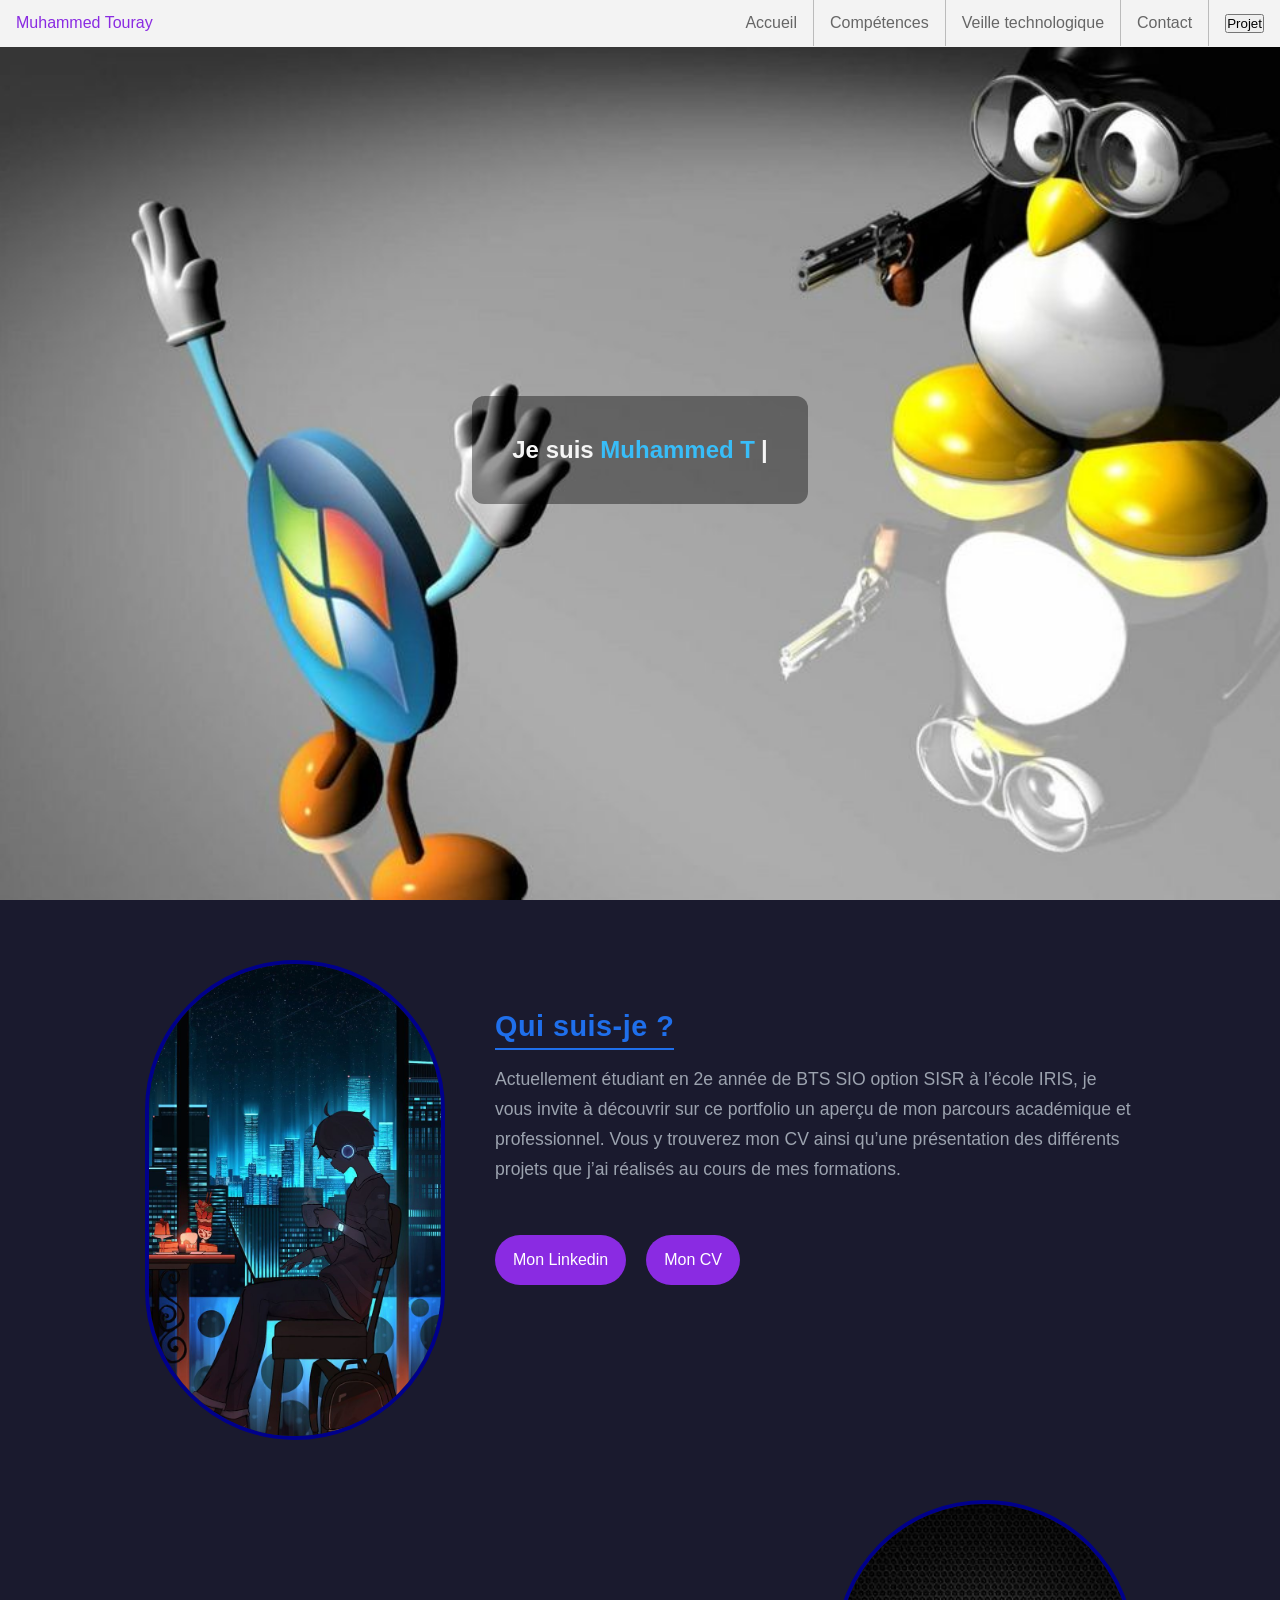
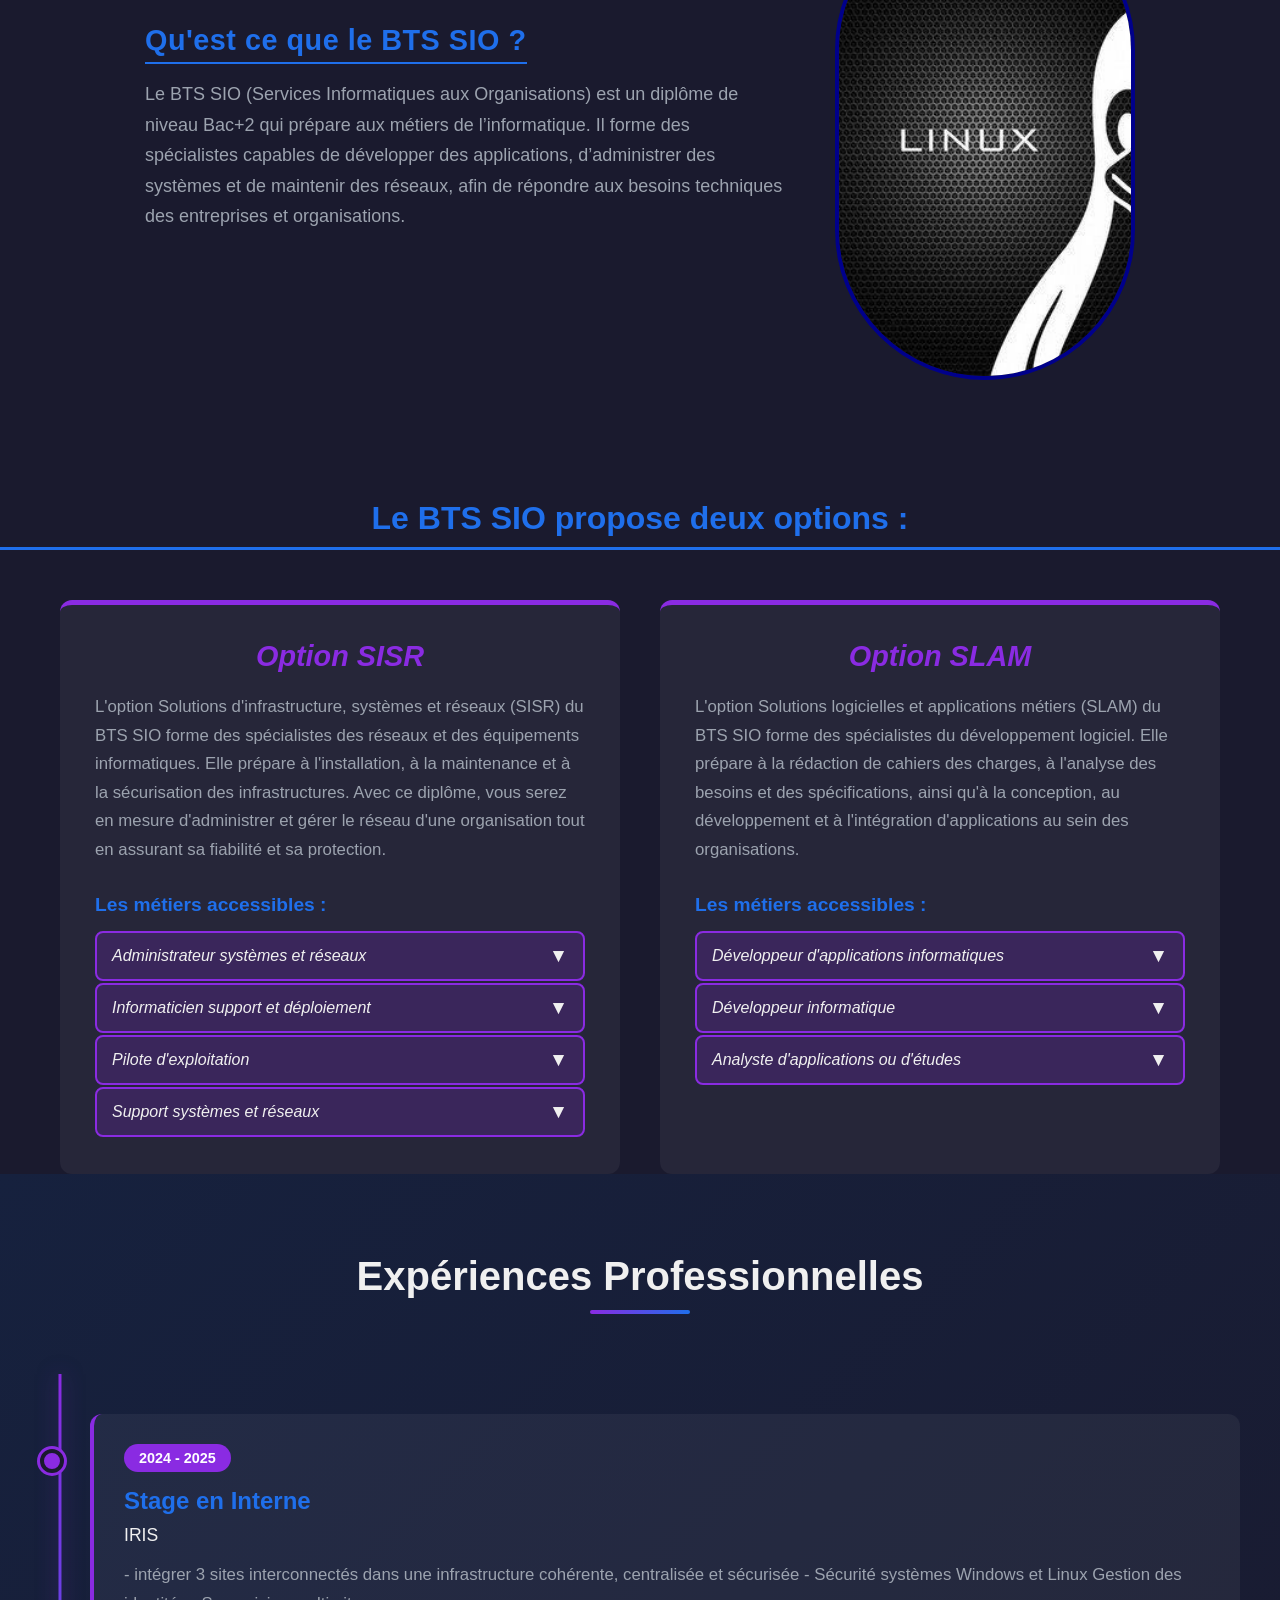
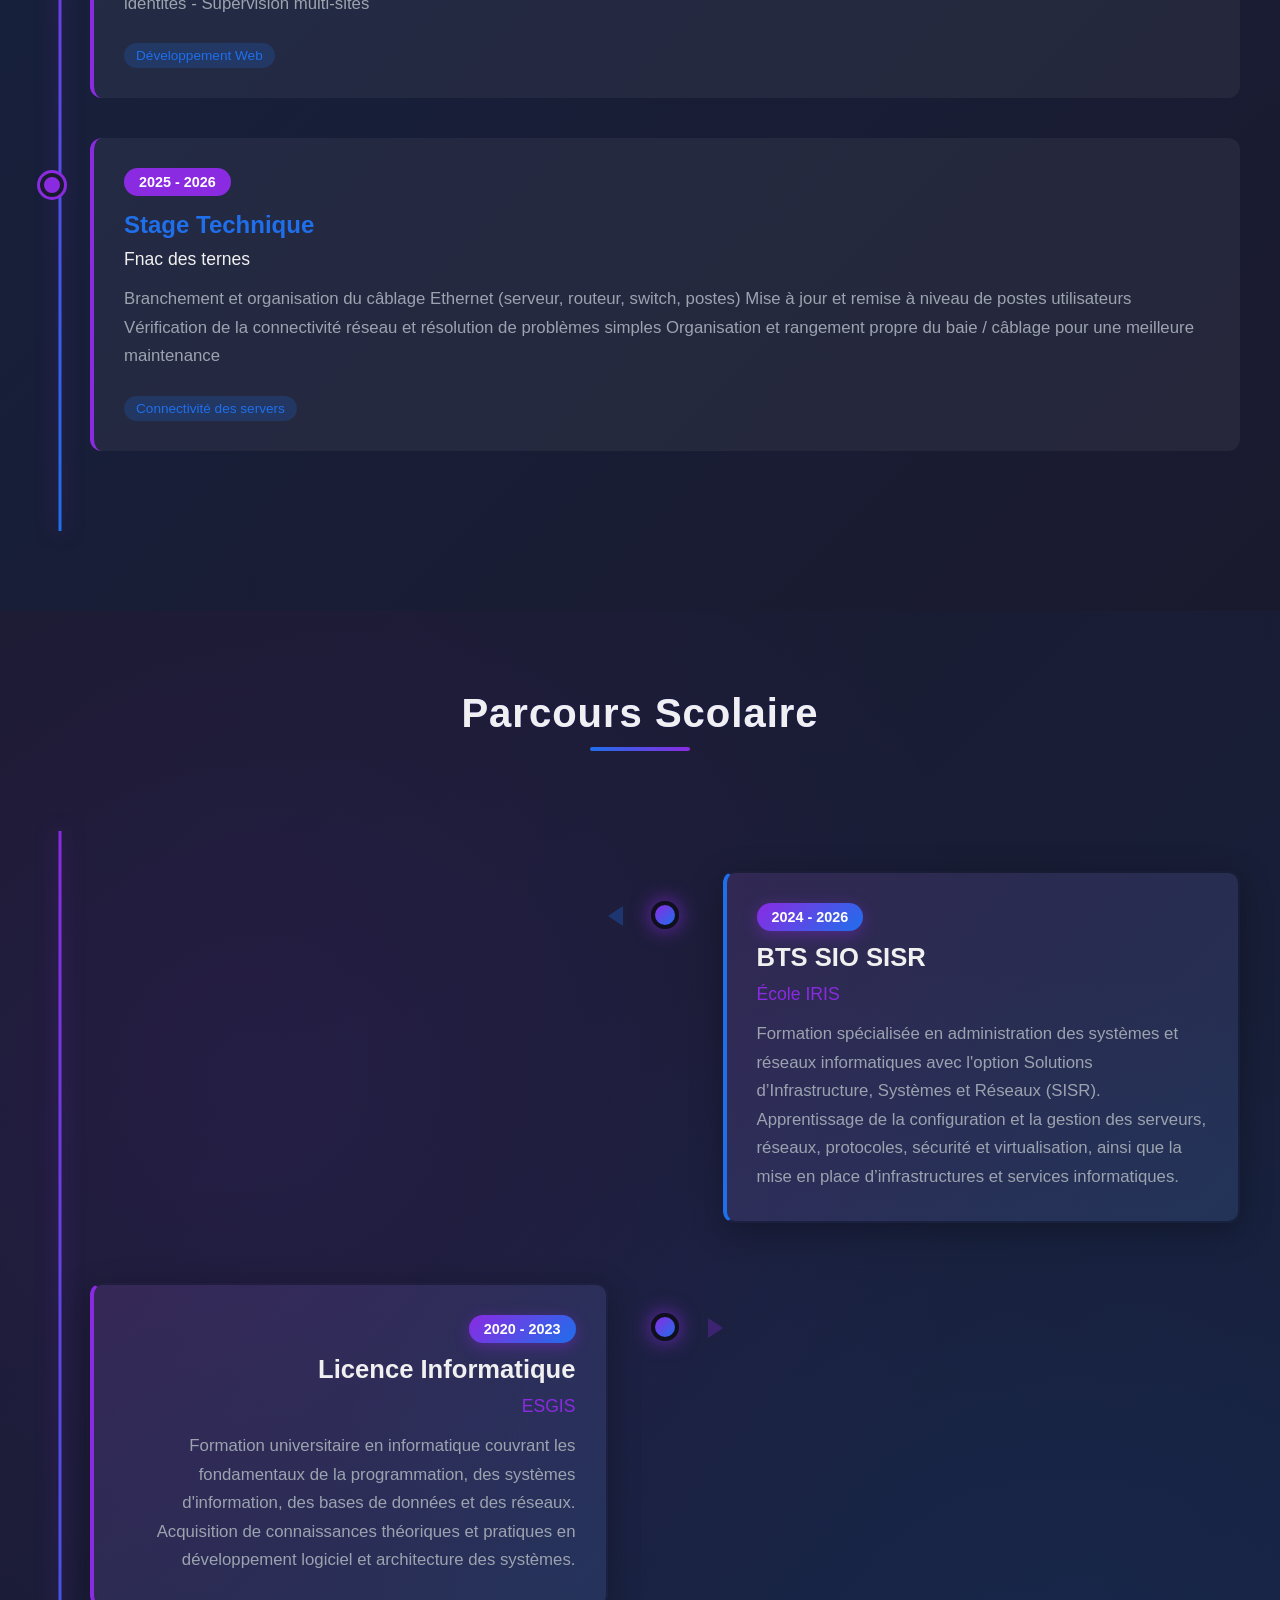
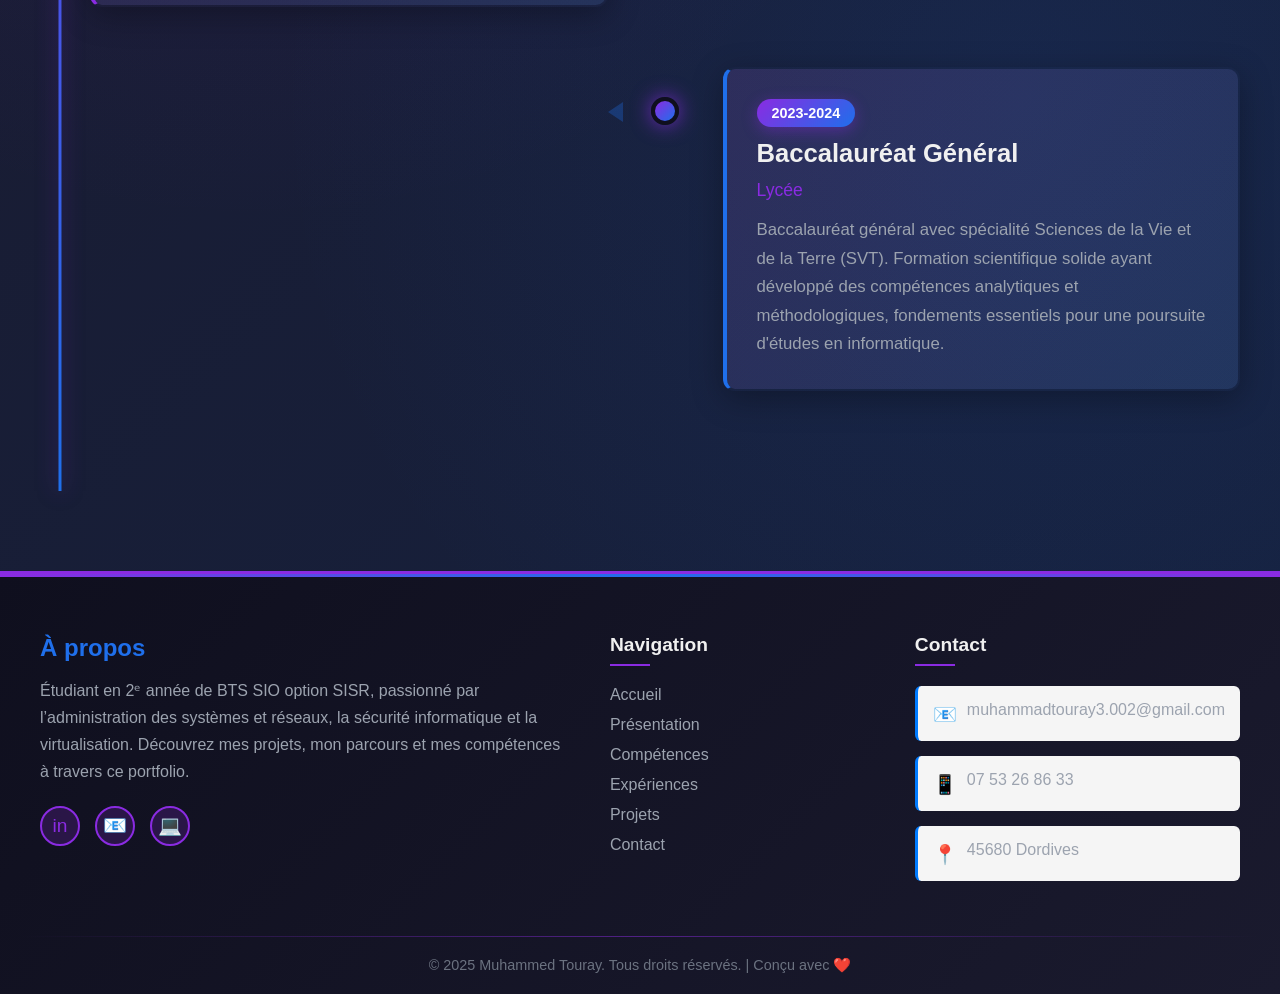
==== index.html @ 875c7050 "first commit" ====
<!DOCTYPE html>
<html>
<head>
	<meta charset="utf-8">
	<meta name="viewport" content="width=device-width, initial-scale=1">
	<title>Portfolio | Muhammed </title>
	<link rel="stylesheet" href="style.css">
	<script src="typing.js"></script>
</head>
<body class="index">
	<header class="Acceuil">
		<div>
			<a class="nom" href="">Muhammed Touray</a>
		</div>
		<nav class="menu">
			<a href="index.html">Accueil</a>
    		<a href="Competences.html">Compétences</a>
    		<a href="Veille_technologique.html">Veille technologique</a>
    		<a href="Contact.html">Contact</a>
    		<a href="projets.html"><button class="bouton">Projet</button></a>
		</nav>
	</header>

	<section class="intro">
	  <div class="overlay">
	    <h1 class="typing" id="typing"></h1>
	  </div>
	</section>

	<div class="presentation">
		<div class="ellipse-container">
			<img src="images/cyber.jpeg" alt="A propos">
		</div>

		<div class="about">
			<h3> Qui suis-je ?</h3>	
			<p>Actuellement étudiant en 2e année de BTS SIO option SISR à l’école IRIS, je vous invite à découvrir sur ce portfolio un aperçu de mon parcours académique et professionnel. Vous y trouverez mon CV ainsi qu’une présentation des différents projets que j’ai réalisés au cours de mes formations.</p>

			<div >
				<ul class="link">
					<li class="profil_l" ><a href="www.linkedin.com/in/muhammed-touray-938242348">Mon Linkedin</a></li>
					<li><a href="">Mon CV</a></li>
				</ul>
			</div>
		</div>

	</div>


	<section>

		<div class="bts">
			<div class="about2">
				<h3>Qu'est ce que le BTS SIO ?</h3>	
				<p>Le BTS SIO (Services Informatiques aux Organisations) est un diplôme de niveau Bac+2 qui prépare aux métiers de l’informatique. Il forme des spécialistes capables de développer des applications, d’administrer des systèmes et de maintenir des réseaux, afin de répondre aux besoins techniques des entreprises et organisations.</p>
			</div>

			<div class="binaire">
				<img src="images/linux.jpg" alt="A propos">
			</div>

		</div>

		<div class="option-separe">
			<h4 class="options-title">Le BTS SIO propose deux options :</h4>

			<div class="options-container">
			        <!-- Option SISR -->
			        <div class="option-card">
			            <h3 class="option-name">Option SISR</h3>
			            <p class="option-description">
			                L'option Solutions d'infrastructure, systèmes et réseaux (SISR) du BTS SIO forme des spécialistes des réseaux et des équipements informatiques. Elle prépare à l'installation, à la maintenance et à la sécurisation des infrastructures. Avec ce diplôme, vous serez en mesure d'administrer et gérer le réseau d'une organisation tout en assurant sa fiabilité et sa protection.
			            </p>

			            <h6 class="metiers-title">Les métiers accessibles :</h6>
			            <ul class="metiers-list">
			                <li class="metier-item">
			                    <button class="metier-button" onclick="toggleMetier(this)">
			                        <span>Administrateur systèmes et réseaux</span>
			                        <span class="arrow">▼</span>
			                    </button>
			                    <div class="metier-content">
			                        <p>L'administrateur systèmes et réseaux est responsable de la gestion, de la maintenance et de la sécurité des infrastructures informatiques. Il configure les serveurs, supervise les réseaux et assure leur bon fonctionnement au quotidien.</p>
			                    </div>
			                </li>
			                <li class="metier-item">
			                    <button class="metier-button" onclick="toggleMetier(this)">
			                        <span>Informaticien support et déploiement</span>
			                        <span class="arrow">▼</span>
			                    </button>
			                    <div class="metier-content">
			                        <p>Ce professionnel assure le support technique aux utilisateurs, installe et déploie les équipements informatiques dans l'entreprise. Il accompagne les collaborateurs dans l'utilisation des outils numériques.</p>
			                    </div>
			                </li>
			                <li class="metier-item">
			                    <button class="metier-button" onclick="toggleMetier(this)">
			                        <span>Pilote d'exploitation</span>
			                        <span class="arrow">▼</span>
			                    </button>
			                    <div class="metier-content">
			                        <p>Le pilote d'exploitation supervise les systèmes informatiques en production, surveille les incidents et coordonne les interventions techniques pour garantir la continuité de service.</p>
			                    </div>
			                </li>
			                <li class="metier-item">
			                    <button class="metier-button" onclick="toggleMetier(this)">
			                        <span>Support systèmes et réseaux</span>
			                        <span class="arrow">▼</span>
			                    </button>
			                    <div class="metier-content">
			                        <p>Le technicien support systèmes et réseaux assiste les utilisateurs en cas de problèmes techniques, diagnostique les pannes et met en place des solutions adaptées pour résoudre les dysfonctionnements.</p>
			                    </div>
			                </li>
			            </ul>
			        </div>

			        <!-- Option SLAM -->
			        <div class="option-card">
			            <h3 class="option-name">Option SLAM</h3>
			            <p class="option-description">
			                L'option Solutions logicielles et applications métiers (SLAM) du BTS SIO forme des spécialistes du développement logiciel. Elle prépare à la rédaction de cahiers des charges, à l'analyse des besoins et des spécifications, ainsi qu'à la conception, au développement et à l'intégration d'applications au sein des organisations.
			            </p>

			            <h6 class="metiers-title">Les métiers accessibles :</h6>
			            <ul class="metiers-list">
			                <li class="metier-item">
			                    <button class="metier-button" onclick="toggleMetier(this)">
			                        <span>Développeur d'applications informatiques</span>
			                        <span class="arrow">▼</span>
			                    </button>
			                    <div class="metier-content">
			                        <p>Le développeur d'applications conçoit, code et teste des logiciels adaptés aux besoins des utilisateurs. Il maîtrise plusieurs langages de programmation et travaille en équipe pour livrer des solutions fonctionnelles.</p>
			                    </div>
			                </li>
			                <li class="metier-item">
			                    <button class="metier-button" onclick="toggleMetier(this)">
			                        <span>Développeur informatique</span>
			                        <span class="arrow">▼</span>
			                    </button>
			                    <div class="metier-content">
			                        <p>Professionnel polyvalent du développement, il intervient sur différents projets logiciels, du web au mobile. Il analyse les besoins, développe les fonctionnalités et assure la maintenance des applications.</p>
			                    </div>
			                </li>
			                <li class="metier-item">
			                    <button class="metier-button" onclick="toggleMetier(this)">
			                        <span>Analyste d'applications ou d'études</span>
			                        <span class="arrow">▼</span>
			                    </button>
			                    <div class="metier-content">
			                        <p>L'analyste étudie les besoins métiers, rédige les spécifications techniques et propose des solutions logicielles adaptées. Il fait le lien entre les équipes métier et les développeurs.</p>
			                    </div>
			                </li>
			            </ul>
			        </div>
			    </div>
		</div>

	</section>

	    <section class="experiences-section">
        <div class="experiences-container">
            <h2 class="experiences-title">Expériences Professionnelles</h2>

            <div class="timeline">
                <!-- Expérience 1 -->
                <div class="experience-card">
                    <span class="experience-period">2024 - 2025</span>
                    <h3 class="experience-title">Stage en Interne</h3>
                    <p class="experience-company">IRIS</p>
                    <p class="experience-description">
                       - intégrer 3 sites interconnectés dans une infrastructure cohérente, centralisée et sécurisée 
                       - Sécurité systèmes Windows et Linux  Gestion des identités 
                       - Supervision multi-sites 
                    </p>
                    <span class="experience-tag">Développement Web</span>
                </div>

                <!-- Expérience 2 -->
                <div class="experience-card">
                    <span class="experience-period">2025 - 2026</span>
                    <h3 class="experience-title">Stage Technique</h3>
                    <p class="experience-company">Fnac des ternes </p>
                    <p class="experience-description">
                        Branchement et organisation du câblage Ethernet (serveur, routeur, switch, postes)
						Mise à jour et remise à niveau de postes utilisateurs
						Vérification de la connectivité réseau et résolution de problèmes simples
						Organisation et rangement propre du baie / câblage pour une meilleure maintenance
                    </p>
                    <span class="experience-tag">Connectivité des servers</span>
                </div>
            </div>
        </div>
    </section>

     <section class="parcours-section">
        <div class="parcours-container">
            <h3 class="parcours-title">Parcours Scolaire</h3>

            <div class="timeline">
                <!-- BTS SIO SISR - DROITE -->
                <div class="parcours-item right">
                    <div class="parcours-content">
                        <span class="parcours-period">2024 - 2026</span>
                        <h4 class="parcours-diploma">BTS SIO SISR</h4>
                        <a href="#" class="parcours-school">École IRIS</a>
                        <p class="parcours-description">
                           Formation spécialisée en administration des systèmes et réseaux informatiques avec l'option Solutions d’Infrastructure, Systèmes et Réseaux (SISR). Apprentissage de la configuration et la gestion des serveurs, réseaux, protocoles, sécurité et virtualisation, ainsi que la mise en place d’infrastructures et services informatiques.
                        </p>
                    </div>
                </div>

                <!-- Licence Informatique - GAUCHE -->
                <div class="parcours-item left">
                    <div class="parcours-content">
                        <span class="parcours-period">2020 - 2023</span>
                        <h4 class="parcours-diploma">Licence Informatique</h4>
                        <a href="#" class="parcours-school">ESGIS</a>
                        <p class="parcours-description">
                            Formation universitaire en informatique couvrant les fondamentaux de la programmation, des systèmes d'information, des bases de données et des réseaux. Acquisition de connaissances théoriques et pratiques en développement logiciel et architecture des systèmes.
                        </p>
                    </div>
                </div>

                <!-- Baccalauréat - DROITE -->
                <div class="parcours-item right">
                    <div class="parcours-content">
                        <span class="parcours-period">2023-2024</span>
                        <h4 class="parcours-diploma">Baccalauréat Général</h4>
                        <a href="#" class="parcours-school">Lycée</a>
                        <p class="parcours-description">
                            Baccalauréat général avec spécialité Sciences de la Vie et de la Terre (SVT). Formation scientifique solide ayant développé des compétences analytiques et méthodologiques, fondements essentiels pour une poursuite d'études en informatique.
                        </p>
                    </div>
                </div>
            </div>
        </div>
    </section>

<!-- FOOTER -->
    <footer class="footer">
        <div class="footer-container">
            <!-- À propos -->
            <div class="footer-about">
                <h3>À propos</h3>
                <p>
                    Étudiant en 2ᵉ année de BTS SIO option SISR, passionné par l’administration des systèmes et réseaux, la sécurité informatique et la virtualisation. 
                    Découvrez mes projets, mon parcours et mes compétences à travers ce portfolio.
                </p>
                <div class="social-links">
                    <a href="https://www.linkedin.com/in/muhammed-touray-938242348" class="social-link" target="_blank">in</a>
                    <a href="#" class="social-link">📧</a>
                    <a href="#" class="social-link">💻</a>
                </div>
            </div>

            <!-- Navigation rapide -->
            <div class="footer-links">
                <h4>Navigation</h4>
                <ul>
                    <li><a href="index.html">Accueil</a></li>
                    <li><a href="#presentation">Présentation</a></li>
                    <li><a href="#skills">Compétences</a></li>
                    <li><a href="#experiences">Expériences</a></li>
                    <li><a href="#projets">Projets</a></li>
                    <li><a href="#contact">Contact</a></li>
                </ul>
            </div>

            <!-- Contact -->
            <div class="footer-contact">
                <h4>Contact</h4>
                <div class="contact-item">
                    <span class="contact-icon">📧</span>
                    <a href="mailto:seignon.aysorg@gmail.com">muhammadtouray3.002@gmail.com</a>
                </div>
                <div class="contact-item">
                    <span class="contact-icon">📱</span>
                    <span>07 53 26 86 33</span>
                </div>
                <div class="contact-item">
                    <span class="contact-icon">📍</span>
                    <span>45680 Dordives</span>
                </div>
            </div>
        </div>

        <!-- Ligne de séparation -->
        <div class="footer-divider"></div>

        <!-- Copyright -->
        <div class="footer-bottom">
            <p>&copy; 2025 Muhammed Touray. Tous droits réservés. | Conçu avec ❤️</p>
        </div>
    </footer>

</body>
</html>
---- style.css ----
/* Barre de navigation */
	.Acceuil {
		list-style-type: none;
		margin: 0;
		padding: 0;
		overflow: hidden;
		background-color: #f3f3f3;
		position: fixed;
  		top: 0;
 		width: 100%;
 		z-index: 1000;     /* très haut pour passer au-dessus */
	}

	nav a {
		float: left;
		display: block;
		padding: 14px 16px; /* Ajoutez un peu de rembourrage entre chaque élément <a>*/
		text-decoration: none; /*Supprime le sous-texte des liens*/
		color: #666666;
	  	text-align: center;
	  	border-right: 1px solid #bbbbbb;

	}

	nav a:hover {
		background-color: #dddddd;
	}

	nav a.active {
  		background-color: #04AA6D;
	}

	nav a:last-child {
  		border-right: none;
	}

	.menu {
		float: right;
		margin-left: auto;
	}

	div a.nom {
    	text-decoration: none;
    	padding: 14px 16px;
    	float: left;
    	color: blueviolet;
	}


	.nom:hover{
		background-color: darkgray;
		color: darkgoldenrod;
	}


	/*body page 1*/
	.intro {
		background-image: url("images/kill_windows.jpg");
		background-size: cover;       /* L’image couvre tout l’écran */
		background-position: center;  /* Centrée */
		background-repeat: no-repeat; /* Pas de répétition */
		height: 100vh;                /* Hauteur = 100% de la fenêtre */
	  
		display: flex;
		justify-content: center;
		align-items: center;
		padding: 60px;
		color: #f5f5f5;
		min-height: 100vh;     /* hauteur écran */
 		align-items: center;      /* centre verticalement */
  		text-align: center;       /* centre le texte */
	}


	.overlay {
		background: rgba(0,0,0,0.4); /* voile sombre pour contraste */
		padding: 40px;
		border-radius: 12px;
	}

	/*saisis de texte */ 
	.typing::after {
		content: "|";
		margin-left: 6px;
		animation: blink 1s infinite;
	}

	@keyframes blink {
		0%, 50%, 100% { opacity: 1; }
		25%, 75% { opacity: 0; }
	}

	.highlight {
		color: #38bdf8;
	}

	.typing {
		transition: opacity 0.8s;
	}


		/* Section Présentation */
.presentation {
  display: flex;
  align-items: flex-start;
  justify-content: center;
  gap: 50px;
  margin: 60px auto;
  max-width: 1100px;
  padding: 0 20px;
}

/* Container de l'image */
.ellipse-container {
  width: 300px;
  height: 480px;
  overflow: hidden;
  border: 4px solid darkblue;
  border-radius: 150px; /* Simplifié ! */
  flex-shrink: 0;
  /* Animation flottante */
  animation: float 4s ease-in-out infinite;
}

.ellipse-container img {
  width: 100%;
  height: 100%;
  object-fit: cover;
}

/* Animation flottante */
@keyframes float {
  0%, 100% { 
    transform: translateY(0); 
  }
  50% { 
    transform: translateY(-20px); 
  }
}

/* Section About (texte) */
.about {
  max-width: 640px;
  color: #f0f0f0;
  font-family: 'Montserrat', sans-serif;
  margin-top: 50px;
}

/* Titre h3 */
.about h3 {
  font-size: 1.8rem;
  font-weight: 600;
  margin-bottom: 15px;
  color: #1f6feb; /* Bleu accent */
  border-bottom: 2px solid #1f6feb;
  display: inline-block;
  padding-bottom: 5px;
  letter-spacing: 0.5px;
}

/* Paragraphe */
.about p {
  font-size: 1.1rem;
  line-height: 1.7;
  color: #9ca3af; /* Gris clair */
  margin-bottom: 1.5rem;
}

/* Liste de liens */
.link {
  list-style-type: none;
  padding: 0;
  display: flex;
  gap: 20px;
  margin-top: 50px;
}

.link li {
  margin: 0;
}

.link a {
  display: inline-block;
  text-decoration: none;
  padding: 16px 18px;
  background-color: blueviolet; /* Garde ta couleur */
  color: white;
  border-radius: 150px; /* Simplifié ! */
  transition: all 0.3s ease;
}

.link a:hover {
  background-color: #7b2cbf; /* Violet plus foncé au survol */
  transform: translateY(-2px);
  box-shadow: 0 4px 10px rgba(138, 43, 226, 0.4);
}

/* Responsive - Tablette */
@media (max-width: 968px) {
  .presentation {
    flex-direction: column;
    align-items: center;
    text-align: center;
    gap: 40px;
  }
  
  .ellipse-container {
    margin: 0;
  }
  
  .about {
    margin-top: 0;
  }
  
  .link {
    justify-content: center;
  }
}

/* Responsive - Mobile */
@media (max-width: 576px) {
  .ellipse-container {
    width: 250px;
    height: 400px;
    border-radius: 125px;
  }
  
  .about h3 {
    font-size: 1.5rem;
  }
  
  .about p {
    font-size: 1rem;
  }
  
  .link {
    flex-direction: column;
    gap: 15px;
  }
  
  .link a {
    width: 100%;
  }
}
/* Section BTS */
.bts {
  display: flex;
  align-items: center; /* Centré verticalement ! */
  justify-content: center;
  gap: 50px;
  margin: 60px auto;
  max-width: 1100px;
  padding: 0 20px;
}

/* Container de l'image binaire */
.binaire {
  width: 300px;
  height: 480px;
  overflow: hidden;
  border: 4px solid darkblue;
  border-radius: 150px; /* Simplifié ! */
  flex-shrink: 0;
  /* Animation flottante */
  animation: float 4s ease-in-out infinite;
}

.binaire img {
  width: 100%;
  height: 100%;
  object-fit: cover;
}

/* Animation flottante (réutilise celle d'avant) */
@keyframes float {
  0%, 100% { 
    transform: translateY(0); 
  }
  50% { 
    transform: translateY(-20px); 
  }
}

/* Section About2 (texte) */
.about2 {
  max-width: 640px;
  color: #f0f0f0;
  font-family: 'Montserrat', sans-serif;
}

/* Titre h3 */
.about2 h3 {
  font-size: 1.8rem;
  font-weight: 600;
  margin-bottom: 15px;
  color: #1f6feb;
  border-bottom: 2px solid #1f6feb;
  display: inline-block;
  padding-bottom: 5px;
  letter-spacing: 0.5px;
}

/* Paragraphe */
.about2 p {
  font-size: 1.125rem;
  line-height: 1.7;
  color: #9ca3af;
  margin-bottom: 1.5rem;
}

/* Responsive - Tablette */
@media (max-width: 968px) {
  .bts {
    flex-direction: column-reverse; /* Texte en haut, image en bas */
    align-items: center;
    text-align: center;
    gap: 40px;
  }
}

/* Responsive - Mobile */
@media (max-width: 576px) {
  .binaire {
    width: 250px;
    height: 400px;
    border-radius: 125px;
  }
  
  .about2 h3 {
    font-size: 1.5rem;
  }
  
  .about2 p {
    font-size: 1rem;
  }
}

/***exp pro et parcours scolaire***/

 /* Section Parcours Scolaire */
.parcours-section {
  padding: 80px 20px;
  background: #0f0f1e;
  position: relative;
  overflow: hidden;
}

/* Effet de fond animé */
.parcours-section::before {
  content: '';
  position: absolute;
  top: 0;
  left: 0;
  right: 0;
  bottom: 0;
  background: 
    radial-gradient(circle at 20% 30%, rgba(138, 43, 226, 0.1) 0%, transparent 50%),
    radial-gradient(circle at 80% 70%, rgba(31, 111, 235, 0.1) 0%, transparent 50%);
  pointer-events: none;
}

.parcours-container {
  max-width: 1200px;
  margin: 0 auto;
  position: relative;
  z-index: 1;
}

/* Titre principal */
.parcours-title {
  font-size: 2.5rem;
  text-align: center;
  color: transparent;
  background: linear-gradient(135deg, blueviolet, #1f6feb);
  background-clip: text;
  -webkit-background-clip: text;
  margin-bottom: 80px;
  font-weight: 700;
  letter-spacing: 1px;
}

/* Timeline centrale */
.timeline {
  position: relative;
  padding: 40px 0;
}

/* Ligne centrale verticale */
.timeline::before {
  content: '';
  position: absolute;
  left: 50%;
  transform: translateX(-50%);
  top: 0;
  bottom: 0;
  width: 4px;
  background: linear-gradient(180deg, 
    blueviolet 0%, 
    #1f6feb 50%, 
    blueviolet 100%
  );
  box-shadow: 0 0 20px rgba(138, 43, 226, 0.5);
}

/* Item de parcours */
.parcours-item {
  position: relative;
  margin-bottom: 60px;
  width: 100%;
  display: flex;
  opacity: 0;
  animation: fadeInUp 0.8s ease forwards;
}

/* Animation d'apparition */
@keyframes fadeInUp {
  from {
    opacity: 0;
    transform: translateY(30px);
  }
  to {
    opacity: 1;
    transform: translateY(0);
  }
}

/* Délai d'animation pour chaque item */
.parcours-item:nth-child(1) { animation-delay: 0.2s; }
.parcours-item:nth-child(2) { animation-delay: 0.4s; }
.parcours-item:nth-child(3) { animation-delay: 0.6s; }

/* Items à gauche */
.parcours-item.left {
  justify-content: flex-start;
}

.parcours-item.left .parcours-content {
  margin-right: 55%;
  text-align: right;
}

/* Items à droite */
.parcours-item.right {
  justify-content: flex-end;
}

.parcours-item.right .parcours-content {
  margin-left: 55%;
  text-align: left;
}

/* Contenu de la carte */
.parcours-content {
  background: linear-gradient(135deg, rgba(138, 43, 226, 0.1), rgba(31, 111, 235, 0.1));
  backdrop-filter: blur(10px);
  border: 2px solid transparent;
  background-clip: padding-box;
  border-radius: 15px;
  padding: 30px;
  width: 45%;
  position: relative;
  transition: all 0.4s cubic-bezier(0.175, 0.885, 0.32, 1.275);
  box-shadow: 0 8px 32px rgba(0, 0, 0, 0.3);
}

/* Bordure animée au hover */
.parcours-content::before {
  content: '';
  position: absolute;
  inset: -2px;
  border-radius: 15px;
  padding: 2px;
  background: linear-gradient(135deg, blueviolet, #1f6feb);
  -webkit-mask: linear-gradient(#fff 0 0) content-box, linear-gradient(#fff 0 0);
  mask: linear-gradient(#fff 0 0) content-box, linear-gradient(#fff 0 0);
  -webkit-mask-composite: xor;
  mask-composite: exclude;
  opacity: 0;
  transition: opacity 0.4s;
}

.parcours-content:hover::before {
  opacity: 1;
}

.parcours-content:hover {
  transform: scale(1.05);
  box-shadow: 0 15px 50px rgba(138, 43, 226, 0.4);
}

/* Point central sur la timeline */
.parcours-item::before {
  content: '';
  position: absolute;
  left: 50%;
  transform: translateX(-50%);
  top: 30px;
  width: 20px;
  height: 20px;
  background: linear-gradient(135deg, blueviolet, #1f6feb);
  border: 4px solid #0f0f1e;
  border-radius: 50%;
  z-index: 2;
  box-shadow: 0 0 20px rgba(138, 43, 226, 0.8);
  transition: all 0.3s;
}

.parcours-item:hover::before {
  transform: translateX(-50%) scale(1.3);
  box-shadow: 0 0 30px rgba(138, 43, 226, 1);
}

/* Flèche pointant vers le centre */
.parcours-item.left::after {
  content: '';
  position: absolute;
  right: 45%;
  top: 35px;
  width: 0;
  height: 0;
  border-top: 10px solid transparent;
  border-bottom: 10px solid transparent;
  border-left: 15px solid rgba(138, 43, 226, 0.3);
}

.parcours-item.right::after {
  content: '';
  position: absolute;
  left: 45%;
  top: 35px;
  width: 0;
  height: 0;
  border-top: 10px solid transparent;
  border-bottom: 10px solid transparent;
  border-right: 15px solid rgba(31, 111, 235, 0.3);
}

/* Période */
.parcours-period {
  display: inline-block;
  background: linear-gradient(135deg, blueviolet, #1f6feb);
  color: white;
  padding: 8px 20px;
  border-radius: 25px;
  font-size: 0.9rem;
  font-weight: 700;
  margin-bottom: 15px;
  box-shadow: 0 4px 15px rgba(138, 43, 226, 0.4);
}

/* Diplôme */
.parcours-diploma {
  font-size: 1.6rem;
  color: #f0f0f0;
  margin-bottom: 10px;
  font-weight: 700;
}

/* École */
.parcours-school {
  display: inline-block;
  color: #1f6feb;
  font-size: 1.1rem;
  margin-bottom: 15px;
  text-decoration: none;
  font-weight: 600;
  position: relative;
  transition: color 0.3s;
}

.parcours-school::after {
  content: '';
  position: absolute;
  bottom: -3px;
  left: 0;
  width: 0;
  height: 2px;
  background: linear-gradient(90deg, blueviolet, #1f6feb);
  transition: width 0.3s;
}

.parcours-school:hover {
  color: blueviolet;
}

.parcours-school:hover::after {
  width: 100%;
}

/* Description */
.parcours-description {
  font-size: 1rem;
  line-height: 1.7;
  color: #b0b0b0;
}

/* Responsive - Tablette */
@media (max-width: 968px) {
  .timeline::before {
    left: 30px;
  }

  .parcours-item {
    justify-content: flex-start !important;
  }

  .parcours-item.left .parcours-content,
  .parcours-item.right .parcours-content {
    margin-left: 80px;
    margin-right: 0;
    width: calc(100% - 100px);
    text-align: left;
  }

  .parcours-item::before {
    left: 30px;
    transform: translateX(0);
  }

  .parcours-item:hover::before {
    transform: scale(1.3);
  }

  .parcours-item.left::after,
  .parcours-item.right::after {
    left: 50px;
    right: auto;
    border-left: none;
    border-right: 15px solid rgba(138, 43, 226, 0.3);
  }
}

/* Responsive - Mobile */
@media (max-width: 576px) {
  .parcours-title {
    font-size: 1.8rem;
  }

  .timeline::before {
    left: 20px;
  }

  .parcours-item::before {
    left: 20px;
    width: 16px;
    height: 16px;
  }

  .parcours-item.left .parcours-content,
  .parcours-item.right .parcours-content {
    margin-left: 60px;
    width: calc(100% - 75px);
    padding: 20px;
  }

  .parcours-item.left::after,
  .parcours-item.right::after {
    left: 38px;
  }

  .parcours-diploma {
    font-size: 1.3rem;
  }

  .parcours-description {
    font-size: 0.95rem;
  }
}

  /* Section Expériences */
.experiences-section {
  padding: 80px 20px;
  background: linear-gradient(135deg, #16213e 0%, #1a1a2e 100%);
  font-family: 'Montserrat', sans-serif;
}

.experiences-container {
  max-width: 1200px;
  margin: 0 auto;
}

/* Titre principal */
.experiences-title {
  font-size: 2.5rem;
  text-align: center;
  color: #f0f0f0;
  margin-bottom: 60px;
  position: relative;
  padding-bottom: 15px;
}

.experiences-title::after {
  content: '';
  position: absolute;
  bottom: 0;
  left: 50%;
  transform: translateX(-50%);
  width: 100px;
  height: 4px;
  background: linear-gradient(90deg, blueviolet, #1f6feb);
  border-radius: 2px;
}

/* Timeline container */
.timeline {
  position: relative;
  padding-left: 50px;
}

/* Ligne verticale */
.timeline::before {
  content: '';
  position: absolute;
  left: 20px;
  top: 0;
  bottom: 0;
  width: 3px;
  background: linear-gradient(180deg, blueviolet, #1f6feb);
}

/* Carte d'expérience */
.experience-card {
  position: relative;
  background-color: rgba(255, 255, 255, 0.05);
  border-radius: 12px;
  padding: 30px;
  margin-bottom: 40px;
  border-left: 4px solid blueviolet;
  transition: all 0.3s;
}

.experience-card:hover {
  transform: translateX(10px);
  box-shadow: 0 10px 30px rgba(138, 43, 226, 0.3);
  background-color: rgba(255, 255, 255, 0.08);
}

/* Point sur la timeline */
.experience-card::before {
  content: '';
  position: absolute;
  left: -54px;
  top: 35px;
  width: 16px;
  height: 16px;
  background-color: blueviolet;
  border: 4px solid #1a1a2e;
  border-radius: 50%;
  box-shadow: 0 0 0 3px blueviolet;
}

/* Période */
.experience-period {
  display: inline-block;
  background-color: blueviolet;
  color: white;
  padding: 6px 15px;
  border-radius: 20px;
  font-size: 0.9rem;
  font-weight: 600;
  margin-bottom: 15px;
}

/* Titre de l'expérience */
.experience-title {
  font-size: 1.5rem;
  color: #1f6feb;
  margin-bottom: 10px;
  font-weight: 600;
}

/* Entreprise */
.experience-company {
  font-size: 1.1rem;
  color: #f0f0f0;
  margin-bottom: 15px;
  font-weight: 500;
}

/* Description */
.experience-description {
  font-size: 1.05rem;
  line-height: 1.7;
  color: #9ca3af;
  margin-bottom: 15px;
}

/* Tag de type de stage */
.experience-tag {
  display: inline-block;
  background-color: rgba(31, 111, 235, 0.2);
  color: #1f6feb;
  padding: 5px 12px;
  border-radius: 15px;
  font-size: 0.85rem;
  margin-top: 10px;
}

/* Responsive - Tablette */
@media (max-width: 768px) {
  .timeline {
    padding-left: 30px;
  }

  .timeline::before {
    left: 10px;
  }

  .experience-card::before {
    left: -44px;
  }

  .experiences-title {
    font-size: 2rem;
  }

  .experience-title {
    font-size: 1.3rem;
  }
}

/* Responsive - Mobile */
@media (max-width: 576px) {
  .experiences-section {
    padding: 50px 15px;
  }

  .experiences-title {
    font-size: 1.6rem;
  }

  .experience-card {
    padding: 20px;
  }

  .timeline {
    padding-left: 25px;
  }

  .timeline::before {
    left: 8px;
  }

  .experience-card::before {
    left: -42px;
    width: 12px;
    height: 12px;
  }

  .experience-description {
    font-size: 0.95rem;
  }
}

/* Section Parcours - SANS barre centrale */
        .parcours-section {
            padding: 80px 20px;
            background: linear-gradient(135deg, #1a1a2e 0%, #16213e 100%);
            font-family: 'Montserrat', sans-serif;
        }

        .parcours-container {
            max-width: 1200px;
            margin: 0 auto;
        }

        /* Titre principal */
        .parcours-title {
            font-size: 2.5rem;
            text-align: center;
            color: #f0f0f0;
            margin-bottom: 80px;
            position: relative;
            padding-bottom: 15px;
        }

        .parcours-title::after {
            content: '';
            position: absolute;
            bottom: 0;
            left: 50%;
            transform: translateX(-50%);
            width: 100px;
            height: 4px;
            background: linear-gradient(90deg, #1f6feb, blueviolet);
            border-radius: 2px;
        }

        /* Grid des parcours */
        .parcours-grid {
            display: grid;
            grid-template-columns: 1fr 1fr;
            gap: 40px;
        }

        /* Item de parcours */
        .parcours-item {
            position: relative;
        }

        /* Contenu de la carte */
        .parcours-content {
            background-color: rgba(255, 255, 255, 0.05);
            border-radius: 12px;
            padding: 30px;
            transition: all 0.3s;
            height: 100%;
        }

        .parcours-item:nth-child(1) .parcours-content {
            border-left: 4px solid #1f6feb;
        }

        .parcours-item:nth-child(2) .parcours-content {
            border-left: 4px solid blueviolet;
        }

        .parcours-item:nth-child(3) .parcours-content {
            border-left: 4px solid #1f6feb;
        }

        .parcours-content:hover {
            transform: translateY(-5px);
            box-shadow: 0 10px 30px rgba(31, 111, 235, 0.3);
            background-color: rgba(255, 255, 255, 0.08);
        }

        /* Période */
        .parcours-period {
            display: inline-block;
            background-color: #1f6feb;
            color: white;
            padding: 6px 15px;
            border-radius: 20px;
            font-size: 0.9rem;
            font-weight: 600;
            margin-bottom: 12px;
        }

        /* Titre du diplôme */
        .parcours-diploma {
            font-size: 1.6rem;
            color: #f0f0f0;
            margin-bottom: 12px;
            font-weight: 600;
            margin-top: 0;
        }

        /* Lien école */
        .parcours-school {
            display: inline-block;
            color: blueviolet;
            text-decoration: none;
            font-size: 1.1rem;
            font-weight: 500;
            margin-bottom: 15px;
            transition: color 0.3s;
        }

        .parcours-school:hover {
            color: #1f6feb;
            text-decoration: underline;
        }

        /* Description */
        .parcours-description {
            font-size: 1.05rem;
            line-height: 1.7;
            color: #9ca3af;
            margin-bottom: 0;
        }

        /* Responsive - Tablette et Mobile */
        @media (max-width: 968px) {
            .parcours-grid {
                grid-template-columns: 1fr;
            }
        }

        @media (max-width: 576px) {
            .parcours-section {
                padding: 50px 15px;
            }

            .parcours-title {
                font-size: 1.8rem;
                margin-bottom: 50px;
            }

            .parcours-content {
                padding: 20px;
            }

            .parcours-diploma {
                font-size: 1.3rem;
            }
        }

        {
            margin: 0;
            padding: 0;
            box-sizing: border-box;
        }

        body {
            font-family: 'Montserrat', sans-serif;
            background-color: 	#f5f5f5;
            color: #f0f0f0;
        }

        /* Titre principal des options */
        .option-separe{
        	background-color: #1a1a2e;
        }
        .options-title {
            text-align: center;
            font-size: 2rem;
            color: #1f6feb;
            margin: 60px 0 50px 0;
            padding-bottom: 10px;
            border-bottom: 3px solid #1f6feb;
            display: inline-block;
            width: 100%;
        }

        /* Container des deux options */
        .options-container {
            display: grid;
            grid-template-columns: 1fr 1fr;
            gap: 40px;
            max-width: 1200px;
            margin: 0 auto;
            padding: 0 20px;
        }

        /* Carte d'option */
        .option-card {
            background-color: rgba(255, 255, 255, 0.05);
            border-radius: 12px;
            padding: 35px;
            border-top: 5px solid blueviolet;
            transition: transform 0.3s, box-shadow 0.3s;
        }

        .option-card:hover {
            transform: translateY(-5px);
            box-shadow: 0 10px 30px rgba(138, 43, 226, 0.3);
        }

        /* Titre de l'option */
        .option-name {
            font-size: 1.8rem;
            color: blueviolet;
            margin-bottom: 20px;
            font-style: italic;
            text-align: center;
        }

        /* Description de l'option */
        .option-description {
            font-size: 1.05rem;
            line-height: 1.7;
            color: #9ca3af;
            margin-bottom: 30px;
        }

        /* Sous-titre métiers */
        .metiers-title {
            font-size: 1.2rem;
            color: #1f6feb;
            margin-bottom: 15px;
            font-weight: 600;
        }

        /* Liste des métiers */
        .metiers-list {
            list-style: none;
        }

        .metier-item {
            margin-bottom: 10px;
        }

        /* Bouton accordéon pour chaque métier */
        .metier-button {
            width: 100%;
            background-color: rgba(138, 43, 226, 0.2);
            border: 2px solid blueviolet;
            color: #f0f0f0;
            padding: 12px 15px;
            text-align: left;
            cursor: pointer;
            border-radius: 8px;
            font-size: 1rem;
            font-style: italic;
            transition: all 0.3s;
            display: flex;
            justify-content: space-between;
            align-items: center;
        }

        .metier-button:hover {
            background-color: rgba(138, 43, 226, 0.4);
        }

        .metier-button.active {
            background-color: blueviolet;
            color: white;
        }

        /* Icône flèche */
        .arrow {
            transition: transform 0.3s;
            font-size: 1.2rem;
        }

        .metier-button.active .arrow {
            transform: rotate(180deg);
        }

        /* Contenu caché du métier */
        .metier-content {
            max-height: 0;
            overflow: hidden;
            transition: max-height 0.3s ease;
            background-color: rgba(255, 255, 255, 0.03);
            border-radius: 0 0 8px 8px;
            margin-top: -8px;
        }

        .metier-content.active {
            max-height: 300px;
            padding: 15px;
            border: 2px solid blueviolet;
            border-top: none;
        }

        .metier-content p {
            color: #c9d1d9;
            line-height: 1.6;
            font-size: 0.95rem;
        }

        /* Responsive */
        @media (max-width: 968px) {
            .options-container {
                grid-template-columns: 1fr;
            }
        }

        @media (max-width: 576px) {
            .options-title {
                font-size: 1.5rem;
            }

            .option-name {
                font-size: 1.5rem;
            }

            .option-card {
                padding: 25px 20px;
            }
        }


	/*Page compétence*/
	


/*page Contact*/

/* Section principale */
.contact-section {
  padding: 60px 20px;
  background-color: #f9f9f9;
}

.contact-container {
  max-width: 1200px;
  margin: 0 auto;
}

/* Titre */
.contact-title {
  font-size: 2.5rem;
  text-align: center;
  margin-bottom: 50px;
  color: #333;
}

.contact-title span {
  color: #007bff;
}

/* Grille principale */
.contact-grid {
  display: grid;
  grid-template-columns: 1fr 1fr;
  gap: 40px;
}

/* Carte d'informations */
.contact-info {
  background: white;
  padding: 30px;
  border-radius: 8px;
  box-shadow: 0 2px 10px rgba(0,0,0,0.1);
}

.contact-info-title {
  font-size: 1.8rem;
  margin-bottom: 15px;
  color: #333;
}

.contact-info-description {
  color: #666;
  line-height: 1.6;
}

/* Liste des contacts */
.contact-list {
  display: grid;
  gap: 15px;
  margin-top: 30px;
}

.contact-item {
  padding: 15px;
  background: #f5f5f5;
  border-radius: 6px;
  border-left: 3px solid #007bff;
}

.contact-item h4 {
  font-size: 1.1rem;
  margin-bottom: 8px;
  color: #555;
}

.contact-item p {
  color: #666;
  margin: 0;
}

/* Réseaux sociaux */
.social-section {
  margin-top: 25px;
}

.social-section h4 {
  font-size: 1.1rem;
  color: #555;
}

/* Formulaire */
.contact-form {
  background: white;
  padding: 30px;
  border-radius: 8px;
  box-shadow: 0 2px 10px rgba(0,0,0,0.1);
}

.form-group {
  margin-bottom: 20px;
}

.form-label {
  display: block;
  margin-bottom: 8px;
  color: #333;
  font-weight: 500;
}

.form-input {
  width: 100%;
  padding: 12px;
  border: 1px solid #ddd;
  border-radius: 4px;
  font-size: 1rem;
  transition: border-color 0.3s;
}

.form-input:focus {
  outline: none;
  border-color: #007bff;
}

.form-textarea {
  width: 100%;
  padding: 12px;
  border: 1px solid #ddd;
  border-radius: 4px;
  font-size: 1rem;
  resize: vertical;
  transition: border-color 0.3s;
}

.form-textarea:focus {
  outline: none;
  border-color: #007bff;
}

.btn-submit {
  width: 100%;
  padding: 15px;
  background-color: #007bff;
  color: white;
  border: none;
  border-radius: 4px;
  font-size: 1.1rem;
  cursor: pointer;
  transition: background-color 0.3s;
}

.btn-submit:hover {
  background-color: #0056b3;
}

/* Responsive */
@media (max-width: 768px) {
  .contact-grid {
    grid-template-columns: 1fr;
  }
  
  .contact-title {
    font-size: 2rem;
  }
}


/* Section Veille Technologique */
.veille-section {
  padding: 80px 20px;
  background: linear-gradient(135deg, #1a1a2e 0%, #16213e 100%);
  font-family: 'Montserrat', sans-serif;
}

.veille-container {
  max-width: 1200px;
  margin: 0 auto;
}

/* Introduction */
.veille-intro {
  text-align: center;
  margin-bottom: 60px;
}

.veille-title {
  font-size: 2.5rem;
  color: #f0f0f0;
  margin-bottom: 25px;
}

.veille-title span {
  color: #1f6feb;
  border-bottom: 3px solid #1f6feb;
  padding-bottom: 5px;
}

.veille-description {
  font-size: 1.1rem;
  line-height: 1.8;
  color: #9ca3af;
  max-width: 900px;
  margin: 0 auto;
}

/* Outils de veille */
.veille-tools {
  background-color: rgba(255, 255, 255, 0.05);
  padding: 30px;
  border-radius: 12px;
  margin-bottom: 50px;
  border-left: 4px solid #1f6feb;
}

.section-subtitle {
  font-size: 1.6rem;
  color: #1f6feb;
  margin-bottom: 20px;
}

.tools-list {
  display: flex;
  gap: 15px;
  flex-wrap: wrap;
}

.tool-badge {
  background-color: blueviolet;
  color: white;
  padding: 10px 20px;
  border-radius: 25px;
  font-size: 1rem;
  font-weight: 500;
  transition: transform 0.3s, box-shadow 0.3s;
}

.tool-badge:hover {
  transform: translateY(-3px);
  box-shadow: 0 5px 15px rgba(138, 43, 226, 0.4);
}

/* Sujets de veille */
.veille-topics {
  margin-top: 50px;
}

.veille-topics > .section-subtitle {
  text-align: center;
  margin-bottom: 40px;
  font-size: 2rem;
}

/* Carte de sujet */
.topic-card {
  background-color: rgba(255, 255, 255, 0.05);
  border-radius: 12px;
  padding: 35px;
  margin-bottom: 30px;
  border-left: 5px solid #1f6feb;
  transition: transform 0.3s, box-shadow 0.3s;
}

.topic-card:hover {
  transform: translateX(5px);
  box-shadow: 0 10px 30px rgba(31, 111, 235, 0.2);
}

/* Header du sujet */
.topic-header {
  display: flex;
  align-items: center;
  gap: 20px;
  margin-bottom: 25px;
}

.topic-number {
  font-size: 2.5rem;
  font-weight: 700;
  color: #1f6feb;
  opacity: 0.3;
}

.topic-title {
  font-size: 1.5rem;
  color: #f0f0f0;
  font-weight: 600;
  margin: 0;
}

/* Contenu du sujet */
.topic-content p {
  font-size: 1.05rem;
  line-height: 1.8;
  color: #9ca3af;
  margin-bottom: 20px;
}

.topic-intro {
  color: #c9d1d9 !important;
  font-weight: 500;
  font-size: 1.1rem !important;
}

/* Responsive - Tablette */
@media (max-width: 768px) {
  .veille-title {
    font-size: 2rem;
  }
  
  .topic-header {
    flex-direction: column;
    align-items: flex-start;
    gap: 10px;
  }
  
  .topic-number {
    font-size: 2rem;
  }
  
  .topic-title {
    font-size: 1.3rem;
  }
}

/* Responsive - Mobile */
@media (max-width: 576px) {
  .veille-section {
    padding: 50px 15px;
  }
  
  .veille-title {
    font-size: 1.6rem;
  }
  
  .veille-description {
    font-size: 1rem;
  }
  
  .topic-card {
    padding: 25px 20px;
  }
  
  .topic-content p {
    font-size: 0.95rem;
  }
}

       * {
            margin: 0;
            padding: 0;
            box-sizing: border-box;
        }

        body {
            font-family: 'Montserrat', sans-serif;
            background-color: #1a1a2e;
            min-height: 100vh;
        }

        /* Footer */
        .footer {
            background: linear-gradient(135deg, #0f0f1e 0%, #1a1a2e 100%);
            color: #f0f0f0;
            padding: 60px 20px 20px;
            margin-top: auto;
            border-top: 3px solid blueviolet;
            position: relative;
        }

        .footer::before {
            content: '';
            position: absolute;
            top: 0;
            left: 0;
            right: 0;
            height: 3px;
            background: linear-gradient(90deg, blueviolet, #1f6feb, blueviolet);
        }

        .footer-container {
            max-width: 1200px;
            margin: 0 auto;
            display: grid;
            grid-template-columns: 2fr 1fr 1fr;
            gap: 40px;
        }

        /* Colonne À propos */
        .footer-about h3 {
            font-size: 1.5rem;
            color: #1f6feb;
            margin-bottom: 15px;
        }

        .footer-about p {
            color: #9ca3af;
            line-height: 1.7;
            margin-bottom: 20px;
        }

        /* Réseaux sociaux */
        .social-links {
            display: flex;
            gap: 15px;
        }

        .social-link {
            width: 40px;
            height: 40px;
            background-color: rgba(138, 43, 226, 0.2);
            border: 2px solid blueviolet;
            border-radius: 50%;
            display: flex;
            align-items: center;
            justify-content: center;
            color: blueviolet;
            text-decoration: none;
            font-size: 1.2rem;
            transition: all 0.3s;
        }

        .social-link:hover {
            background-color: blueviolet;
            color: white;
            transform: translateY(-3px);
            box-shadow: 0 5px 15px rgba(138, 43, 226, 0.4);
        }

        /* Colonne Navigation */
        .footer-links h4 {
            font-size: 1.2rem;
            color: #f0f0f0;
            margin-bottom: 20px;
            position: relative;
            padding-bottom: 10px;
        }

        .footer-links h4::after {
            content: '';
            position: absolute;
            bottom: 0;
            left: 0;
            width: 40px;
            height: 2px;
            background: blueviolet;
        }

        .footer-links ul {
            list-style: none;
        }

        .footer-links li {
            margin-bottom: 12px;
        }

        .footer-links a {
            color: #9ca3af;
            text-decoration: none;
            transition: all 0.3s;
            display: inline-block;
        }

        .footer-links a:hover {
            color: #1f6feb;
            padding-left: 5px;
        }

        /* Colonne Contact */
        .footer-contact h4 {
            font-size: 1.2rem;
            color: #f0f0f0;
            margin-bottom: 20px;
            position: relative;
            padding-bottom: 10px;
        }

        .footer-contact h4::after {
            content: '';
            position: absolute;
            bottom: 0;
            left: 0;
            width: 40px;
            height: 2px;
            background: blueviolet;
        }

        .contact-item {
            display: flex;
            align-items: start;
            gap: 10px;
            margin-bottom: 15px;
            color: #9ca3af;
        }

        .contact-icon {
            color: blueviolet;
            font-size: 1.2rem;
            margin-top: 2px;
        }

        .contact-item a {
            color: #9ca3af;
            text-decoration: none;
            transition: color 0.3s;
        }

        .contact-item a:hover {
            color: #1f6feb;
        }

        /* Ligne de séparation */
        .footer-divider {
            margin: 40px 0 20px;
            height: 1px;
            background: linear-gradient(
                90deg,
                transparent,
                rgba(138, 43, 226, 0.5),
                transparent
            );
        }

        /* Footer bottom */
        .footer-bottom {
            text-align: center;
            color: #6b7280;
            font-size: 0.9rem;
        }

        .footer-bottom a {
            color: blueviolet;
            text-decoration: none;
            transition: color 0.3s;
        }

        .footer-bottom a:hover {
            color: #1f6feb;
        }

        /* Responsive - Tablette */
        @media (max-width: 968px) {
            .footer-container {
                grid-template-columns: 1fr 1fr;
            }

            .footer-about {
                grid-column: 1 / -1;
            }
        }

        /* Responsive - Mobile */
        @media (max-width: 576px) {
            .footer {
                padding: 40px 15px 15px;
            }

            .footer-container {
                grid-template-columns: 1fr;
                gap: 30px;
            }

            .footer-about {
                grid-column: auto;
                text-align: center;
            }

            .social-links {
                justify-content: center;
            }

            .footer-links h4::after,
            .footer-contact h4::after {
                left: 50%;
                transform: translateX(-50%);
            }

            .footer-links,
            .footer-contact {
                text-align: center;
            }

            .footer-links ul {
                display: inline-block;
            }

            .contact-item {
                justify-content: center;
            }
        }
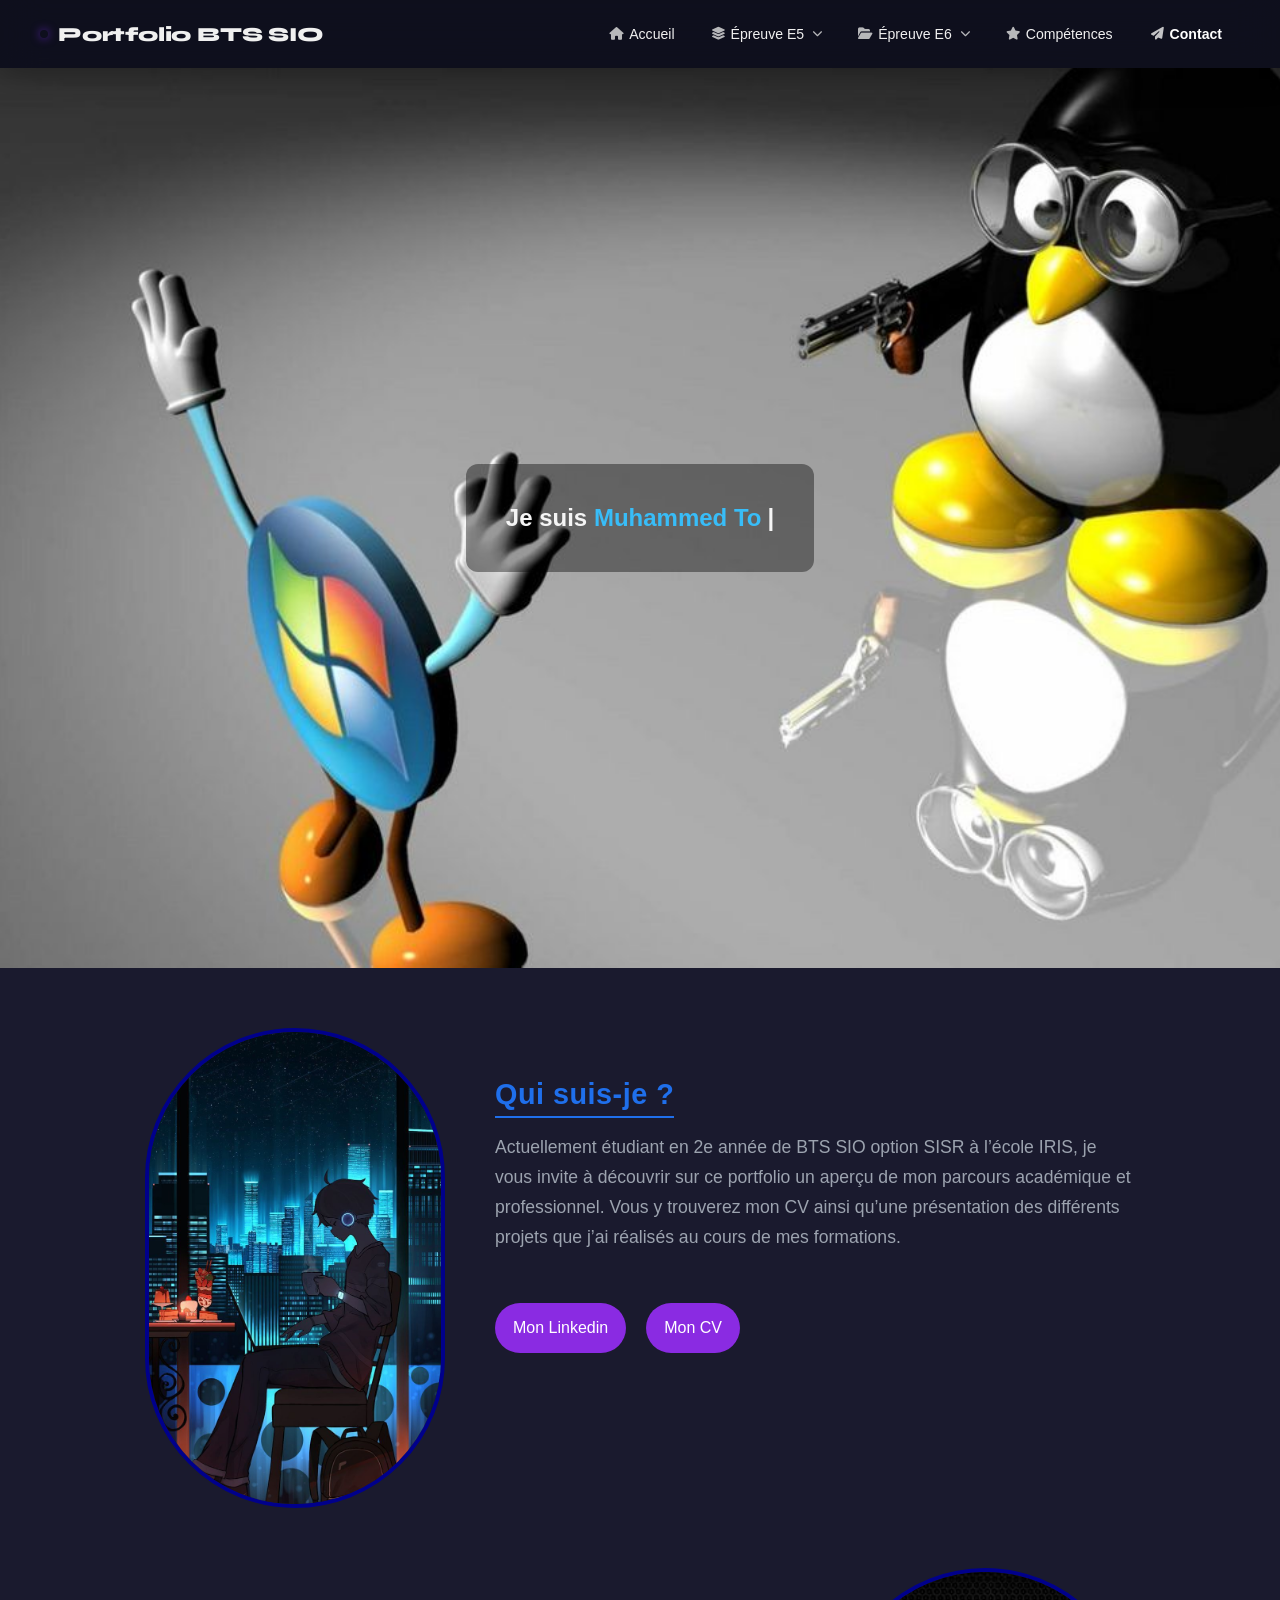
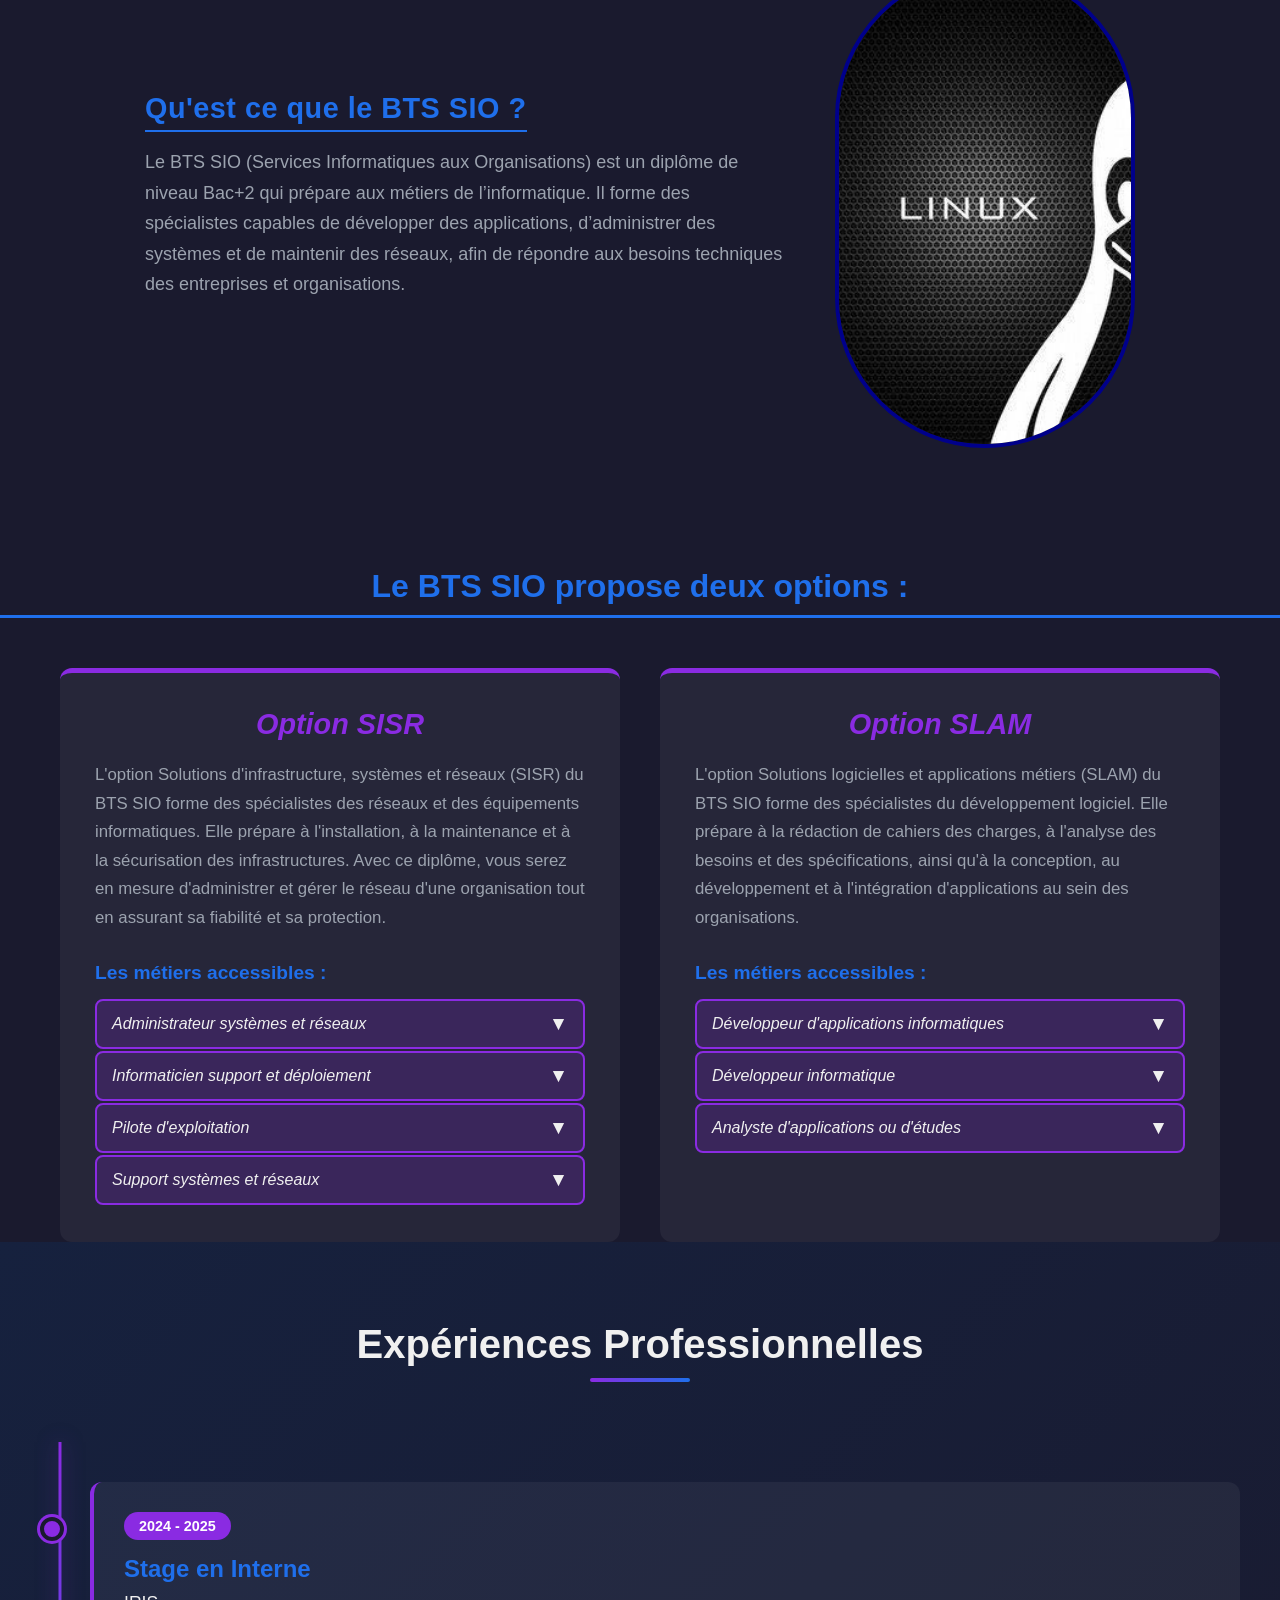
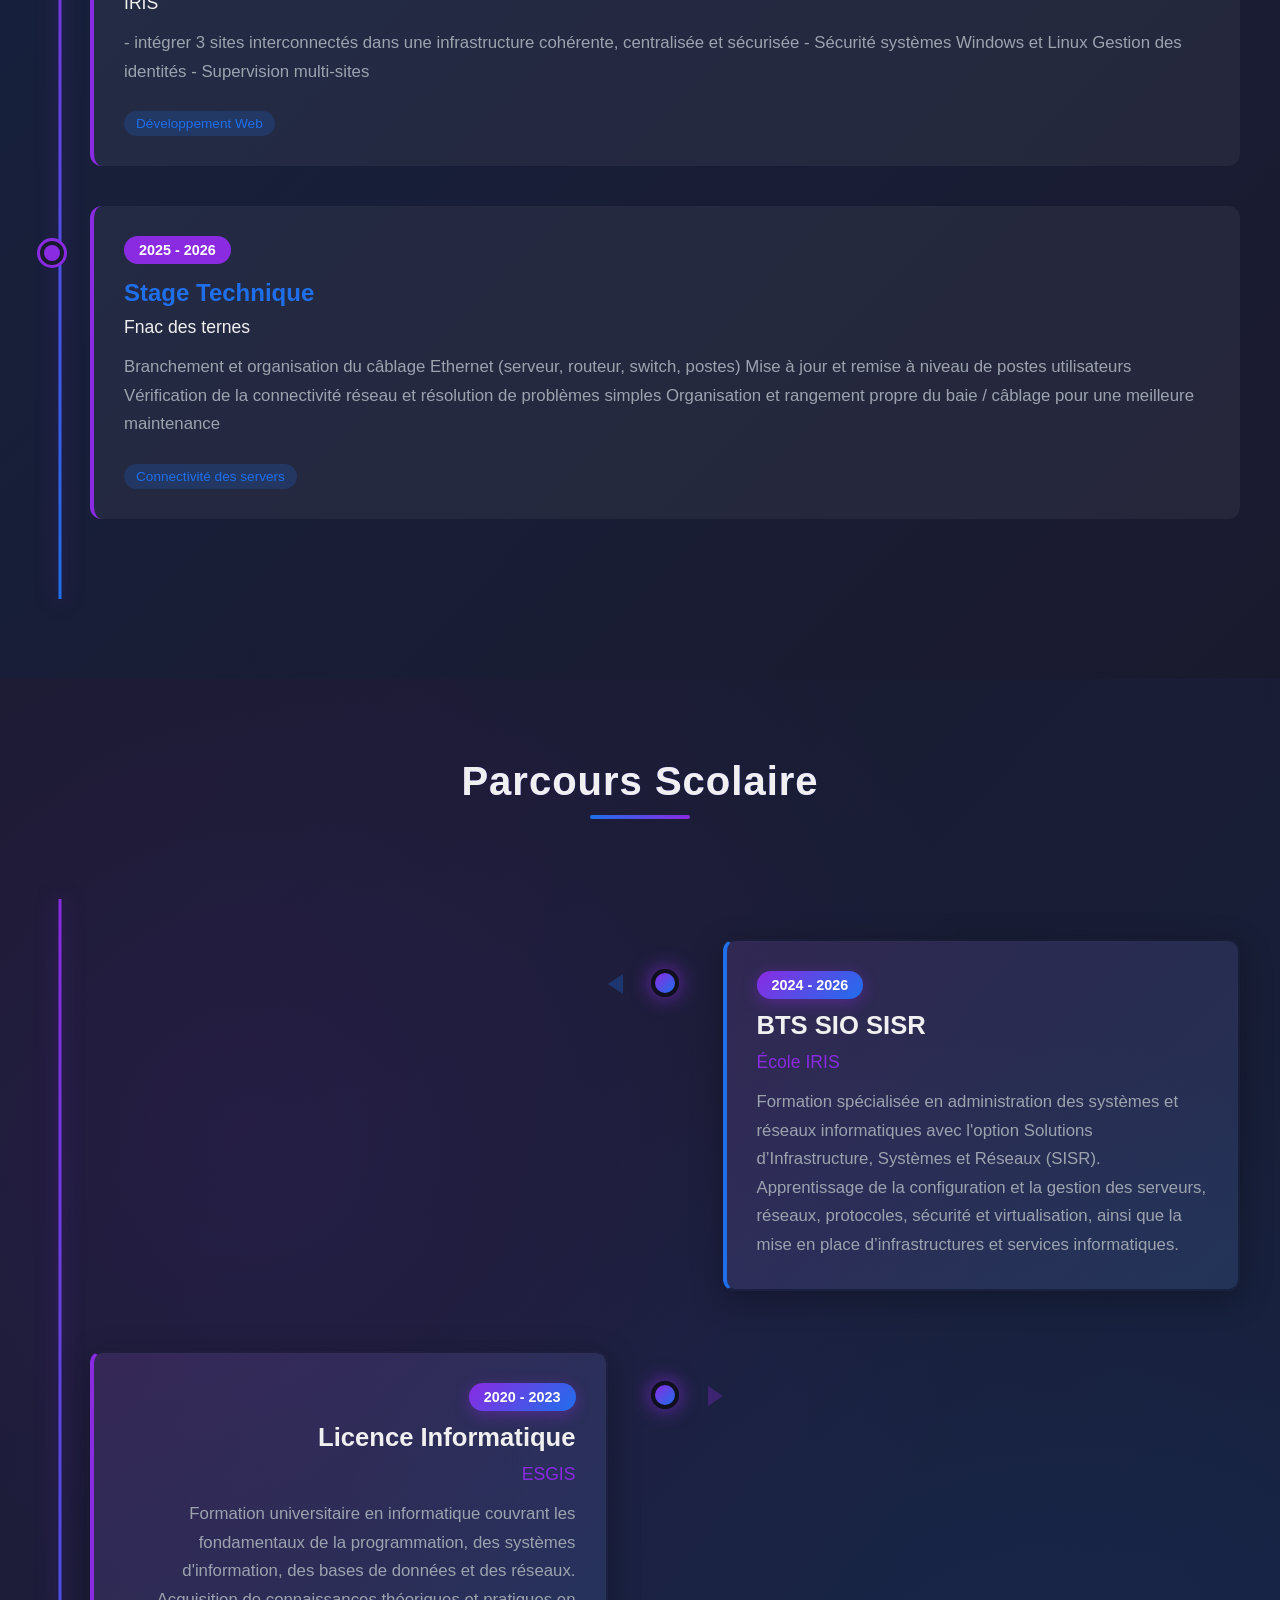
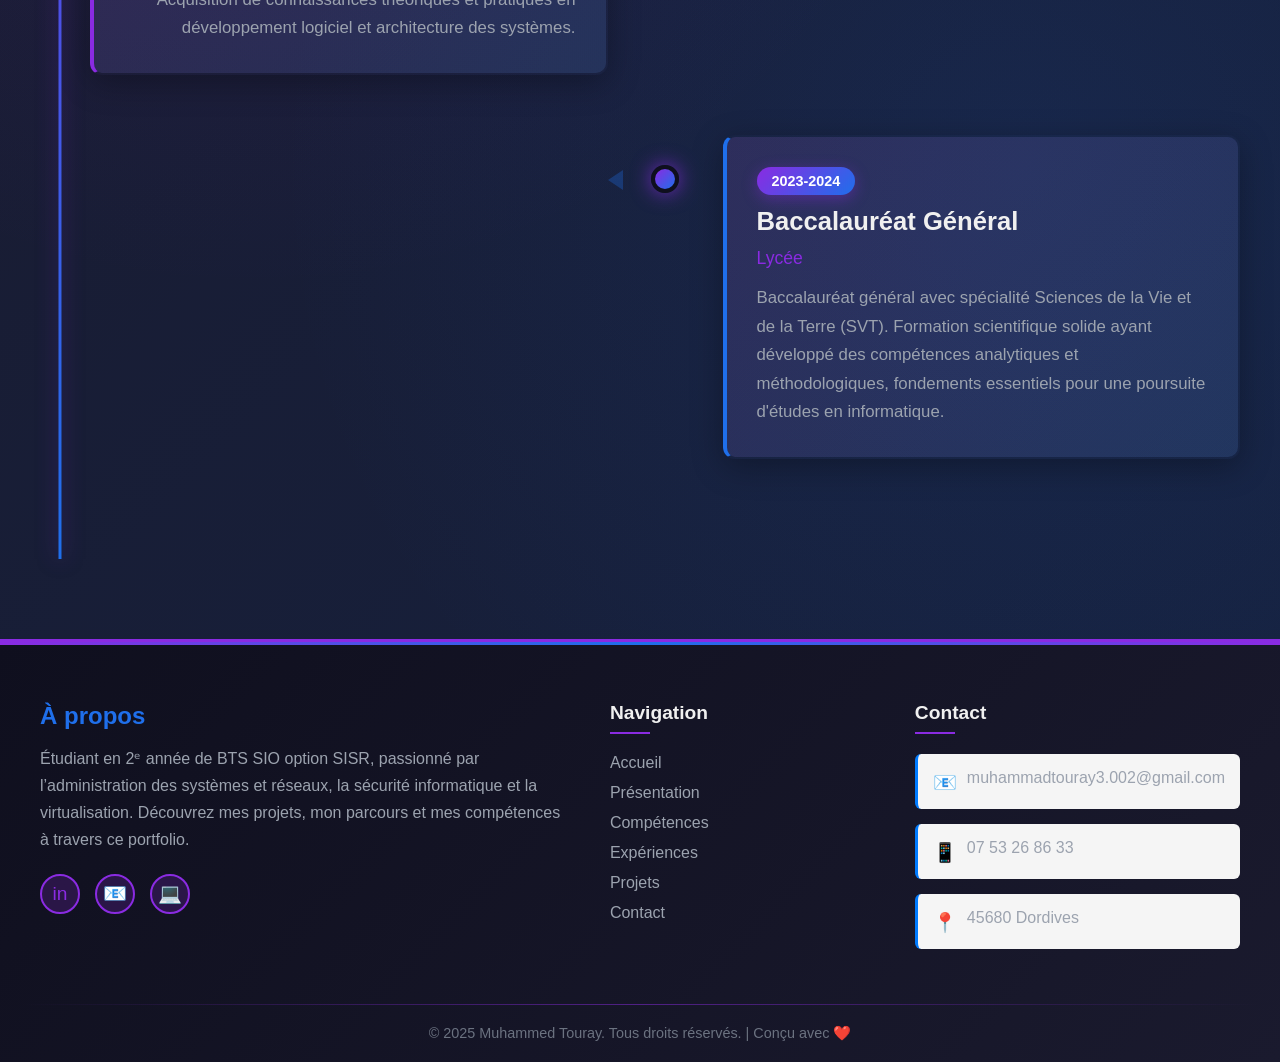
==== commit 68ca2ce5: "second commit retrying" ====
--- a/index.html
+++ b/index.html
@@ -6,20 +6,249 @@
 	<title>Portfolio | Muhammed </title>
 	<link rel="stylesheet" href="style.css">
 	<script src="typing.js"></script>
+	<link rel="stylesheet" href="https://cdnjs.cloudflare.com/ajax/libs/font-awesome/6.5.0/css/all.min.css">
+	<link href="https://fonts.googleapis.com/css2?family=Syne:wght@400;600;700;800&family=DM+Sans:wght@300;400;500;600&display=swap" rel="stylesheet">
+	<style>
+	/* ═══════════════════════════════════════════
+           NAVBAR
+        ═══════════════════════════════════════════ */
+        .navbar {
+            position: sticky;
+            top: 0;
+            z-index: 1000;
+            backdrop-filter: blur(20px);
+            -webkit-backdrop-filter: blur(20px);
+            background: rgba(13,15,26,0.85);
+            border-bottom: 1px solid var(--border);
+            padding: 0 40px;
+            display: flex;
+            align-items: center;
+            justify-content: space-between;
+            height: 68px;
+            box-shadow: 0 4px 32px rgba(0,0,0,0.35);
+        }
+
+        .navbar-logo {
+            font-family: 'Syne', sans-serif;
+            font-weight: 800;
+            font-size: 1.25rem;
+            color: var(--text-hi);
+            text-decoration: none;
+            display: flex;
+            align-items: center;
+            gap: 10px;
+            letter-spacing: -0.01em;
+        }
+
+        .navbar-logo .logo-dot {
+            width: 8px; height: 8px;
+            background: var(--accent-grd);
+            border-radius: 50%;
+            display: inline-block;
+            box-shadow: 0 0 10px rgba(109,40,217,0.8);
+            animation: pulse-dot 2s ease-in-out infinite;
+        }
+
+        @keyframes pulse-dot {
+            0%,100% { transform: scale(1); opacity:1; }
+            50%      { transform: scale(1.4); opacity:0.7; }
+        }
+
+        .navbar-links {
+            display: flex;
+            align-items: center;
+            gap: 4px;
+            list-style: none;
+        }
+
+        .navbar-links a {
+            text-decoration: none;
+            color: var(--text-mid);
+            font-size: 0.88rem;
+            font-weight: 500;
+            padding: 8px 16px;
+            border-radius: 8px;
+            transition: all 0.25s ease;
+            display: flex;
+            align-items: center;
+            gap: 6px;
+            white-space: nowrap;
+        }
+
+        .navbar-links a:hover {
+            color: var(--text-hi);
+            background: rgba(109,40,217,0.15);
+        }
+
+        .navbar-links a.active {
+            color: var(--text-hi);
+            background: rgba(109,40,217,0.2);
+            border: 1px solid var(--border-hi);
+        }
+
+        .navbar-links a i {
+            font-size: 0.8rem;
+            opacity: 0.75;
+        }
+
+        /* Dropdown pour E5 / E6 */
+        .nav-dropdown {
+            position: relative;
+        }
+
+        .nav-dropdown > a {
+            cursor: pointer;
+        }
+
+        .dropdown-menu {
+            display: none;
+            position: absolute;
+            top: calc(100% + 8px);
+            left: 50%;
+            transform: translateX(-50%);
+            background: rgba(17,24,39,0.98);
+            border: 1px solid var(--border-hi);
+            border-radius: var(--radius-sm);
+            padding: 8px;
+            min-width: 180px;
+            box-shadow: 0 20px 60px rgba(0,0,0,0.6);
+            backdrop-filter: blur(20px);
+            z-index: 200;
+            animation: dropIn 0.2s ease;
+        }
+
+        @keyframes dropIn {
+            from { opacity:0; transform: translateX(-50%) translateY(-6px); }
+            to   { opacity:1; transform: translateX(-50%) translateY(0); }
+        }
+
+        .nav-dropdown:hover .dropdown-menu { display: block; }
+
+        .dropdown-menu a {
+            display: flex;
+            align-items: center;
+            gap: 10px;
+            padding: 10px 14px;
+            border-radius: 8px;
+            color: var(--text-mid);
+            text-decoration: none;
+            font-size: 0.85rem;
+            font-weight: 500;
+            transition: all 0.2s;
+            white-space: nowrap;
+        }
+
+        .dropdown-menu a:hover {
+            color: var(--text-hi);
+            background: rgba(109,40,217,0.2);
+        }
+
+        .dropdown-menu a i {
+            width: 18px;
+            text-align: center;
+            color: #7c3aed;
+        }
+
+        .nav-cta {
+            background: var(--accent-grd) !important;
+            color: white !important;
+            font-weight: 600 !important;
+            border-radius: 8px !important;
+            padding: 8px 18px !important;
+            transition: opacity 0.2s, transform 0.2s !important;
+        }
+
+        .nav-cta:hover {
+            opacity: 0.9 !important;
+            transform: translateY(-1px) !important;
+            background: var(--accent-grd) !important;
+        }
+
+        /* Hamburger mobile */
+        .nav-toggle {
+            display: none;
+            flex-direction: column;
+            gap: 5px;
+            cursor: pointer;
+            padding: 4px;
+        }
+
+        .nav-toggle span {
+            display: block;
+            width: 24px; height: 2px;
+            background: var(--text-hi);
+            border-radius: 2px;
+            transition: all 0.3s;
+        }
+
+</style>
 </head>
 <body class="index">
-	<header class="Acceuil">
-		<div>
-			<a class="nom" href="">Muhammed Touray</a>
-		</div>
-		<nav class="menu">
-			<a href="index.html">Accueil</a>
-    		<a href="Competences.html">Compétences</a>
-    		<a href="Veille_technologique.html">Veille technologique</a>
-    		<a href="Contact.html">Contact</a>
-    		<a href="projets.html"><button class="bouton">Projet</button></a>
-		</nav>
-	</header>
+<!-- ═══════════════════════════════════════════
+     NAVBAR
+═══════════════════════════════════════════ -->
+<nav class="navbar">
+    <a href="index.html" class="navbar-logo">
+        <span class="logo-dot"></span>
+        Portfolio BTS SIO
+    </a>
+
+    <ul class="navbar-links">
+        <li>
+            <a href="index.html">
+                <i class="fas fa-house"></i> Accueil
+            </a>
+        </li>
+
+        <!-- Épreuve E5 dropdown -->
+        <li class="nav-dropdown">
+            <a href="Missions_v2.html">
+                <i class="fas fa-layer-group"></i> Épreuve E5
+                <i class="fas fa-chevron-down" style="font-size:0.65rem;margin-left:2px"></i>
+            </a>
+            <div class="dropdown-menu">
+                <a href="Missions.html" class="active">
+                    <i class="fas fa-bullseye"></i> Les 14 Missions
+                </a>
+                <a href="">
+                    <i class="fas fa-table"></i> Tableau de synthèse
+                </a>
+            </div>
+        </li>
+
+        <!-- Épreuve E6 dropdown -->
+        <li class="nav-dropdown">
+            <a href="Epreuve E6.html">
+                <i class="fas fa-folder-open"></i> Épreuve E6
+                <i class="fas fa-chevron-down" style="font-size:0.65rem;margin-left:2px"></i>
+            </a>
+            <div class="dropdown-menu">
+                <a href="projets.html">
+                    <i class="fas fa-rocket"></i> Projets
+                </a>
+                <a href="Veille_technologique.html">
+                    <i class="fas fa-rss"></i> Veille techno
+                </a>
+            </div>
+        </li>
+
+        <li>
+            <a href="Competences.html">
+                <i class="fas fa-star"></i> Compétences
+            </a>
+        </li>
+
+        <li>
+            <a href="Contact.html" class="nav-cta">
+                <i class="fas fa-paper-plane"></i> Contact
+            </a>
+        </li>
+    </ul>
+
+    <div class="nav-toggle" onclick="this.classList.toggle('open')">
+        <span></span><span></span><span></span>
+    </div>
+</nav>
 
 	<section class="intro">
 	  <div class="overlay">
--- a/style.css
+++ b/style.css
@@ -1,56 +1,5 @@
 	/* Barre de navigation */
-	.Acceuil {
-		list-style-type: none;
-		margin: 0;
-		padding: 0;
-		overflow: hidden;
-		background-color: #f3f3f3;
-		position: fixed;
-  		top: 0;
- 		width: 100%;
- 		z-index: 1000;     /* très haut pour passer au-dessus */
-	}
-
-	nav a {
-		float: left;
-		display: block;
-		padding: 14px 16px; /* Ajoutez un peu de rembourrage entre chaque élément <a>*/
-		text-decoration: none; /*Supprime le sous-texte des liens*/
-		color: #666666;
-	  	text-align: center;
-	  	border-right: 1px solid #bbbbbb;
-
-	}
-
-	nav a:hover {
-		background-color: #dddddd;
-	}
-
-	nav a.active {
-  		background-color: #04AA6D;
-	}
-
-	nav a:last-child {
-  		border-right: none;
-	}
-
-	.menu {
-		float: right;
-		margin-left: auto;
-	}
-
-	div a.nom {
-    	text-decoration: none;
-    	padding: 14px 16px;
-    	float: left;
-    	color: blueviolet;
-	}
-
-
-	.nom:hover{
-		background-color: darkgray;
-		color: darkgoldenrod;
-	}
+	
 
 
 	/*body page 1*/
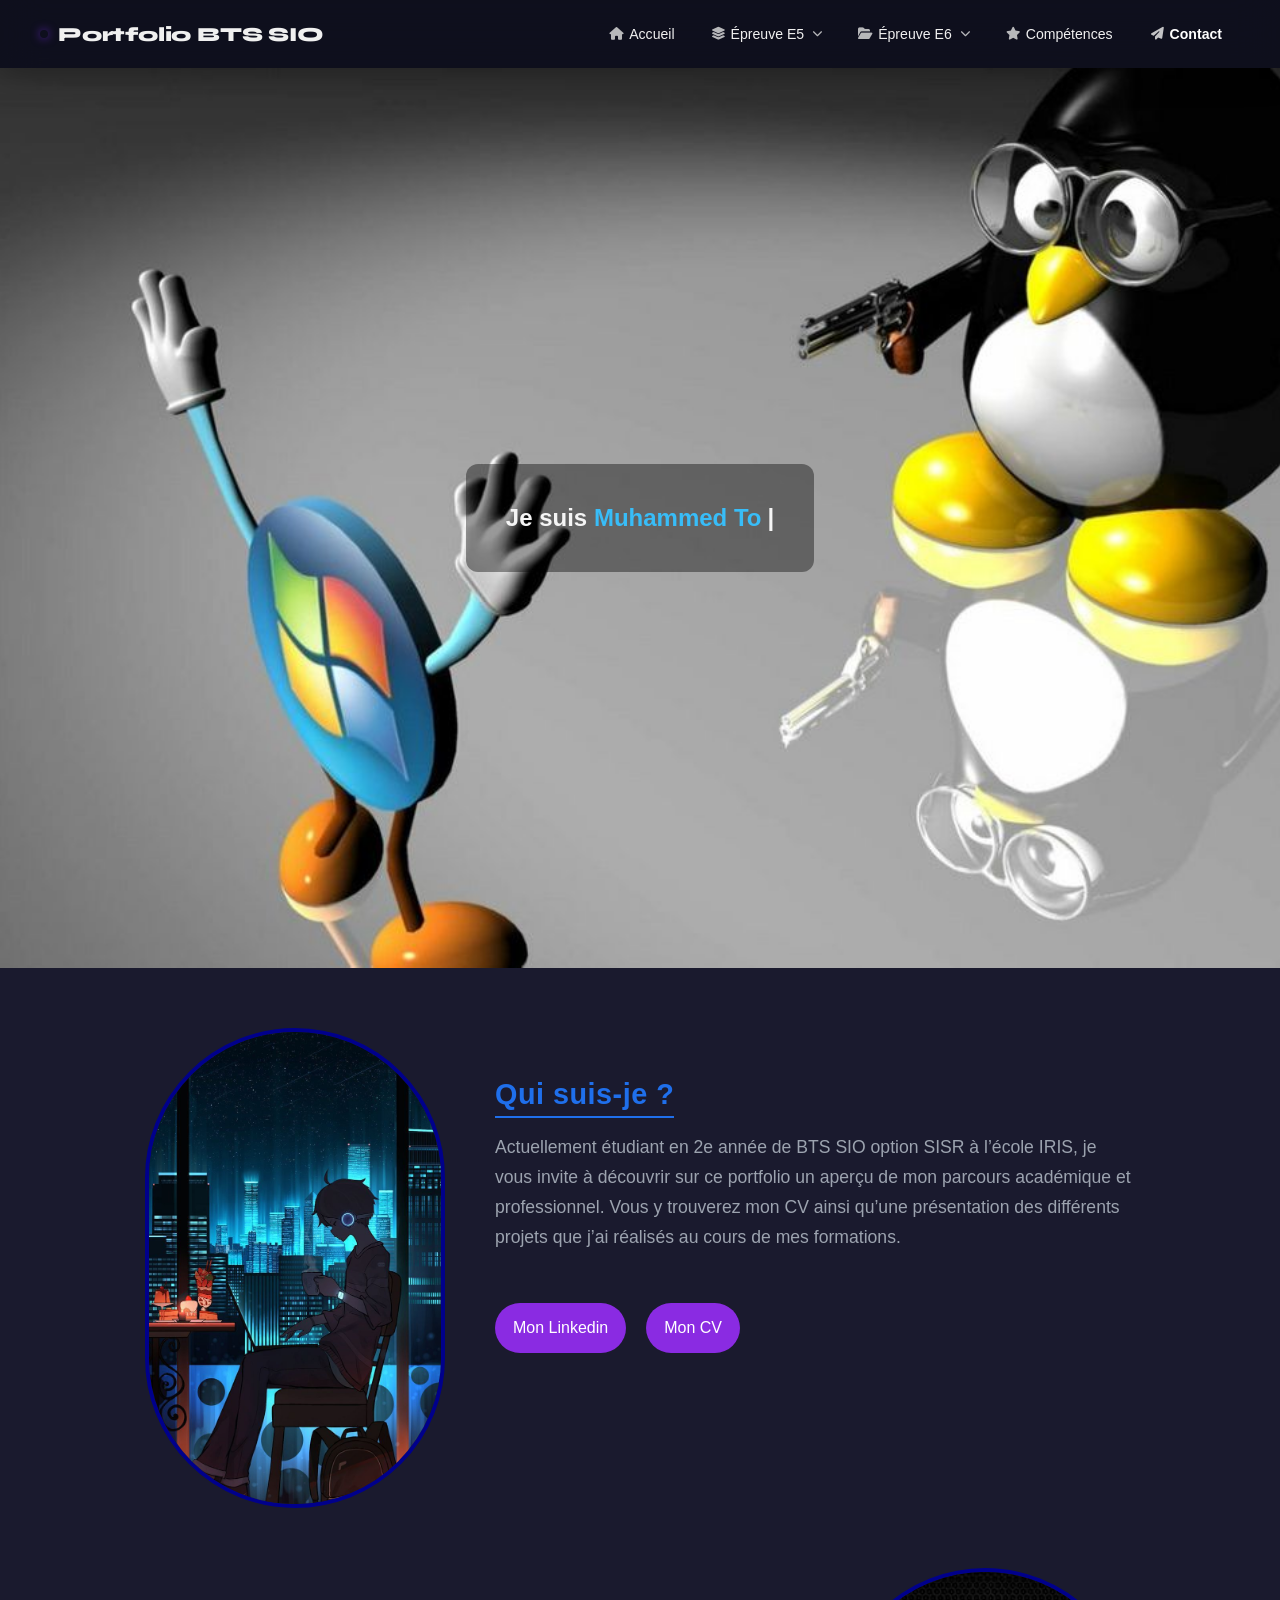
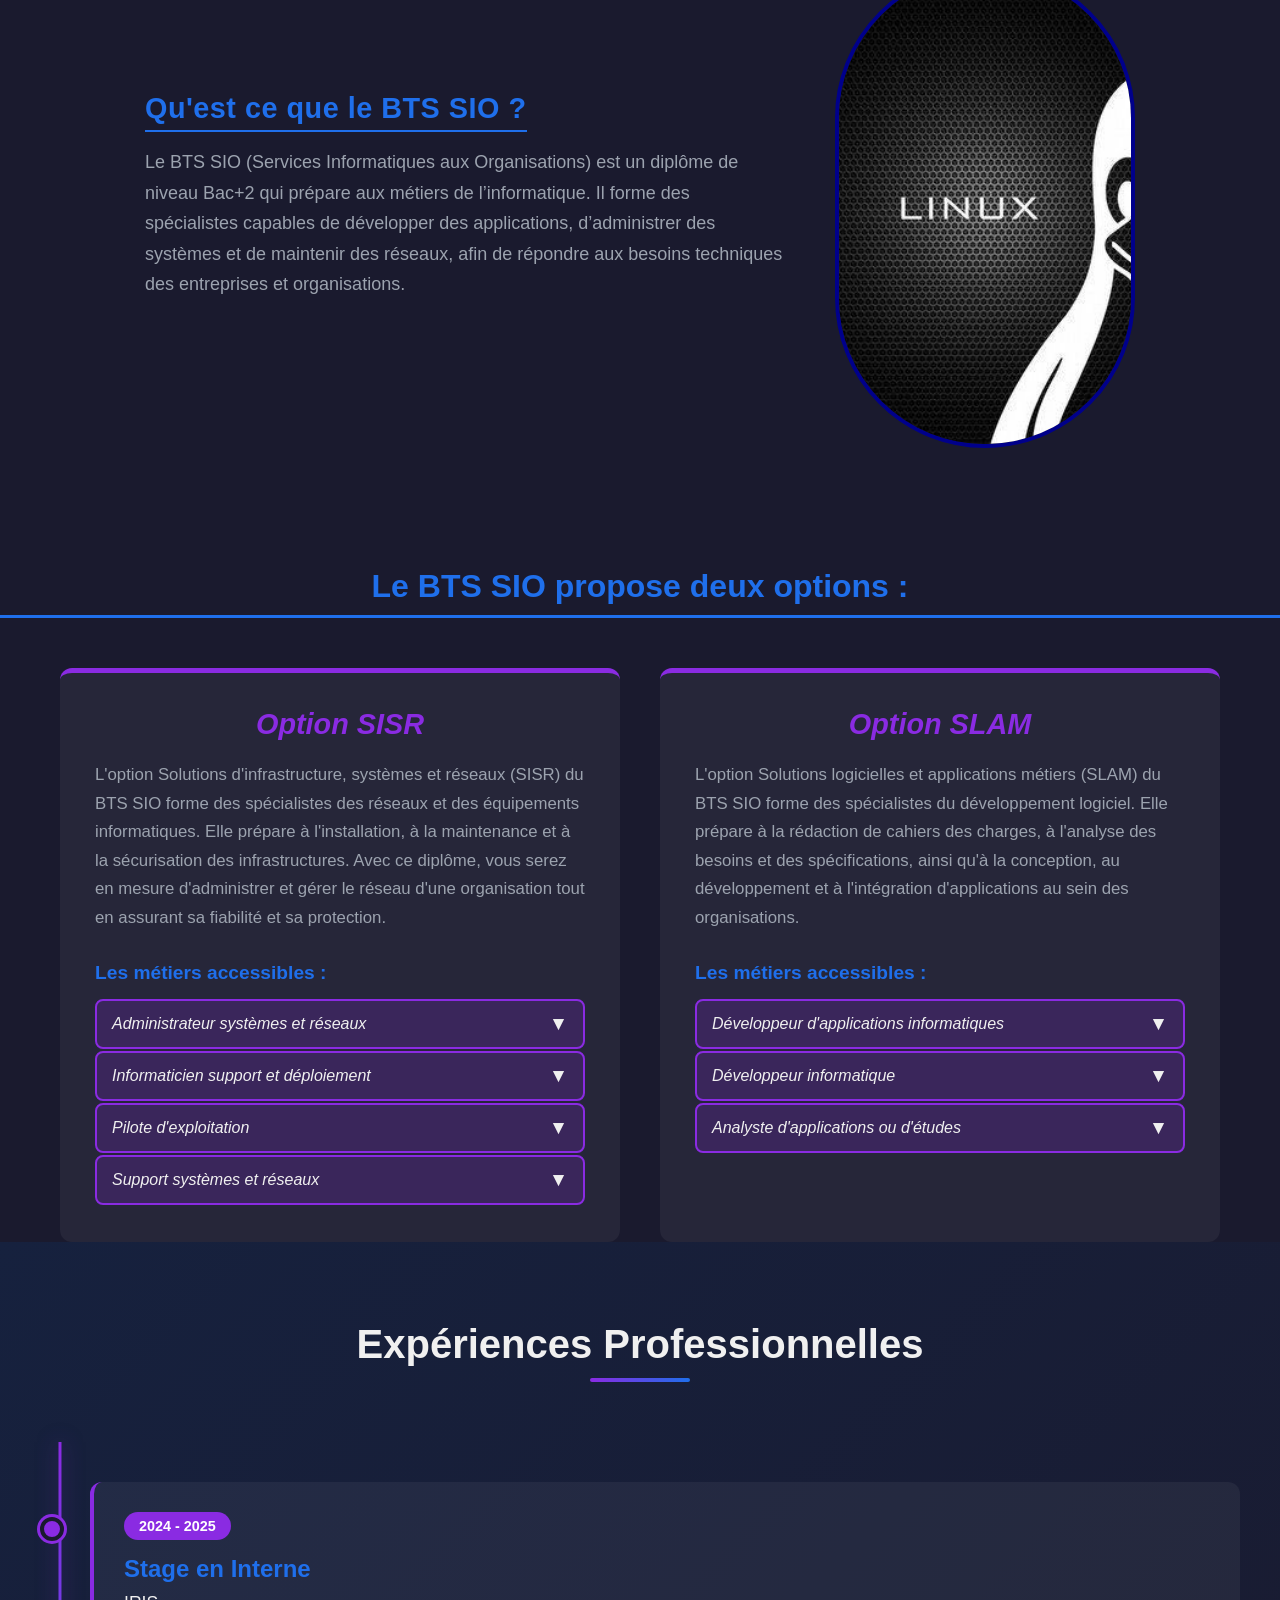
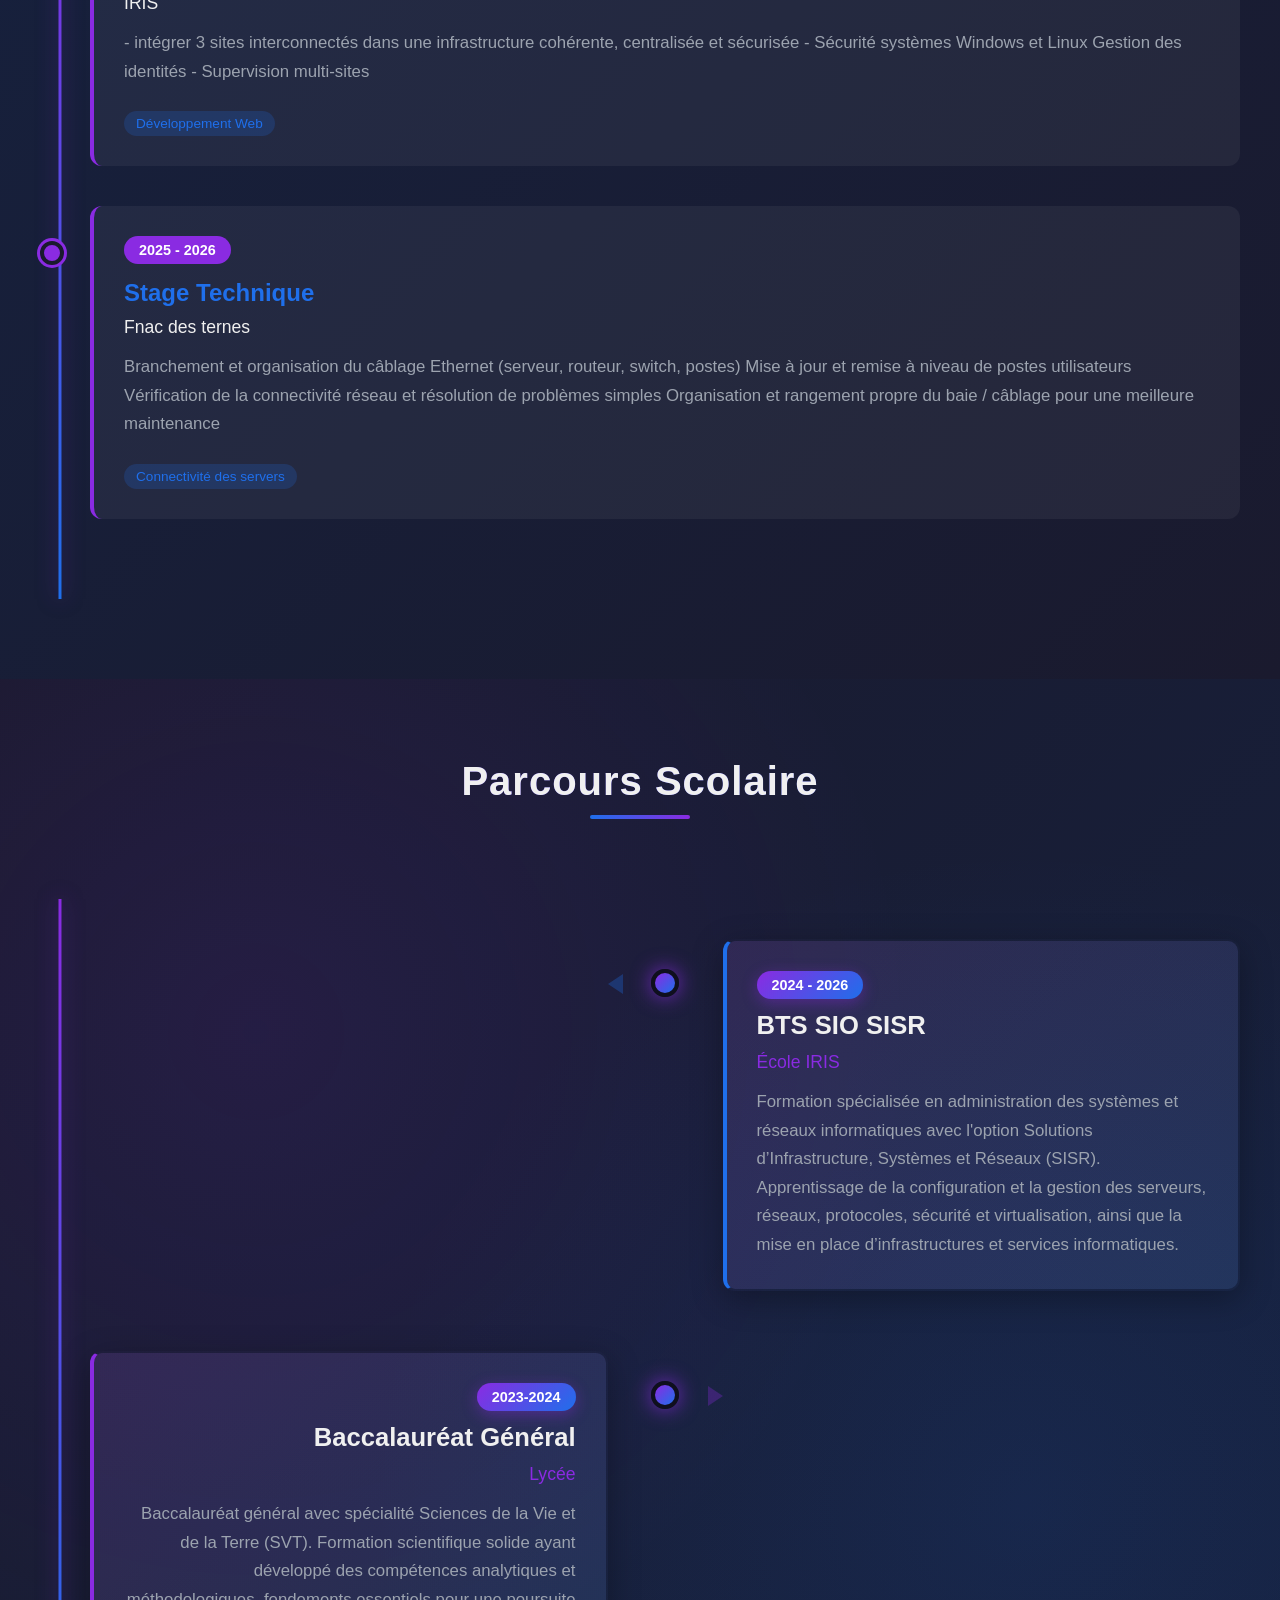
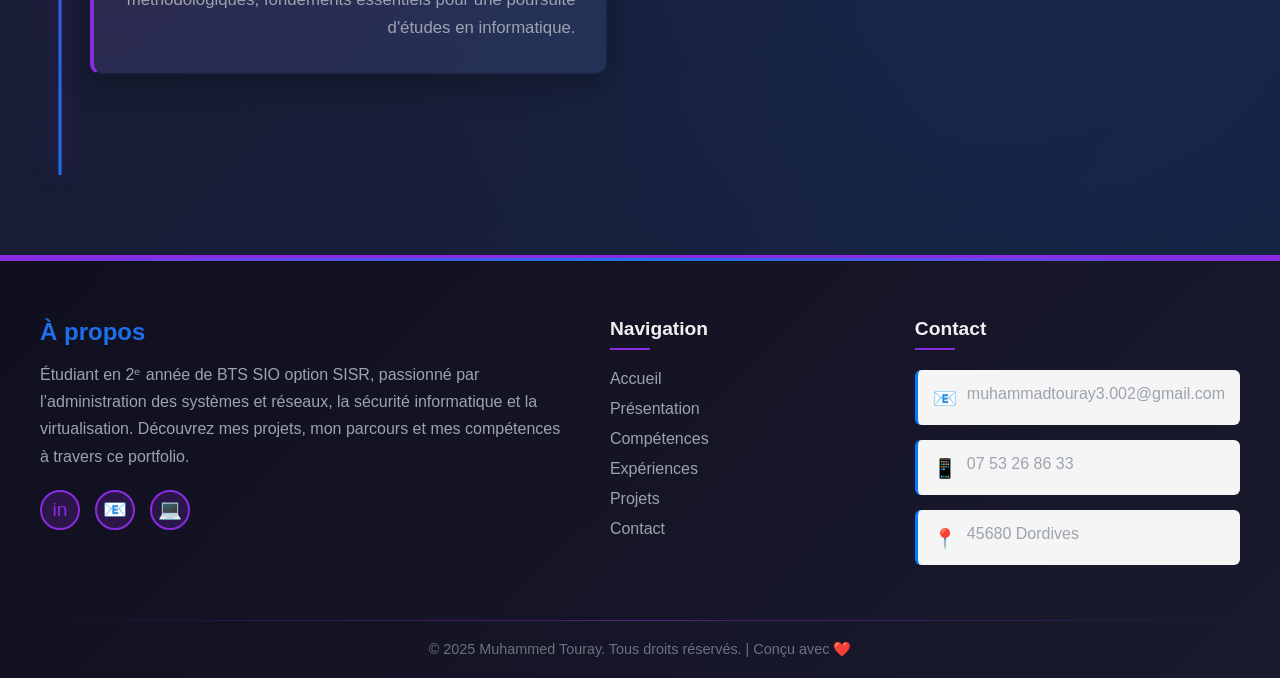
==== commit 4573d06d: "second commit" ====
--- a/index.html
+++ b/index.html
@@ -437,20 +437,8 @@
                     </div>
                 </div>
 
-                <!-- Licence Informatique - GAUCHE -->
+                 <!-- Baccalauréat - GAUCHE -->
                 <div class="parcours-item left">
-                    <div class="parcours-content">
-                        <span class="parcours-period">2020 - 2023</span>
-                        <h4 class="parcours-diploma">Licence Informatique</h4>
-                        <a href="#" class="parcours-school">ESGIS</a>
-                        <p class="parcours-description">
-                            Formation universitaire en informatique couvrant les fondamentaux de la programmation, des systèmes d'information, des bases de données et des réseaux. Acquisition de connaissances théoriques et pratiques en développement logiciel et architecture des systèmes.
-                        </p>
-                    </div>
-                </div>
-
-                <!-- Baccalauréat - DROITE -->
-                <div class="parcours-item right">
                     <div class="parcours-content">
                         <span class="parcours-period">2023-2024</span>
                         <h4 class="parcours-diploma">Baccalauréat Général</h4>
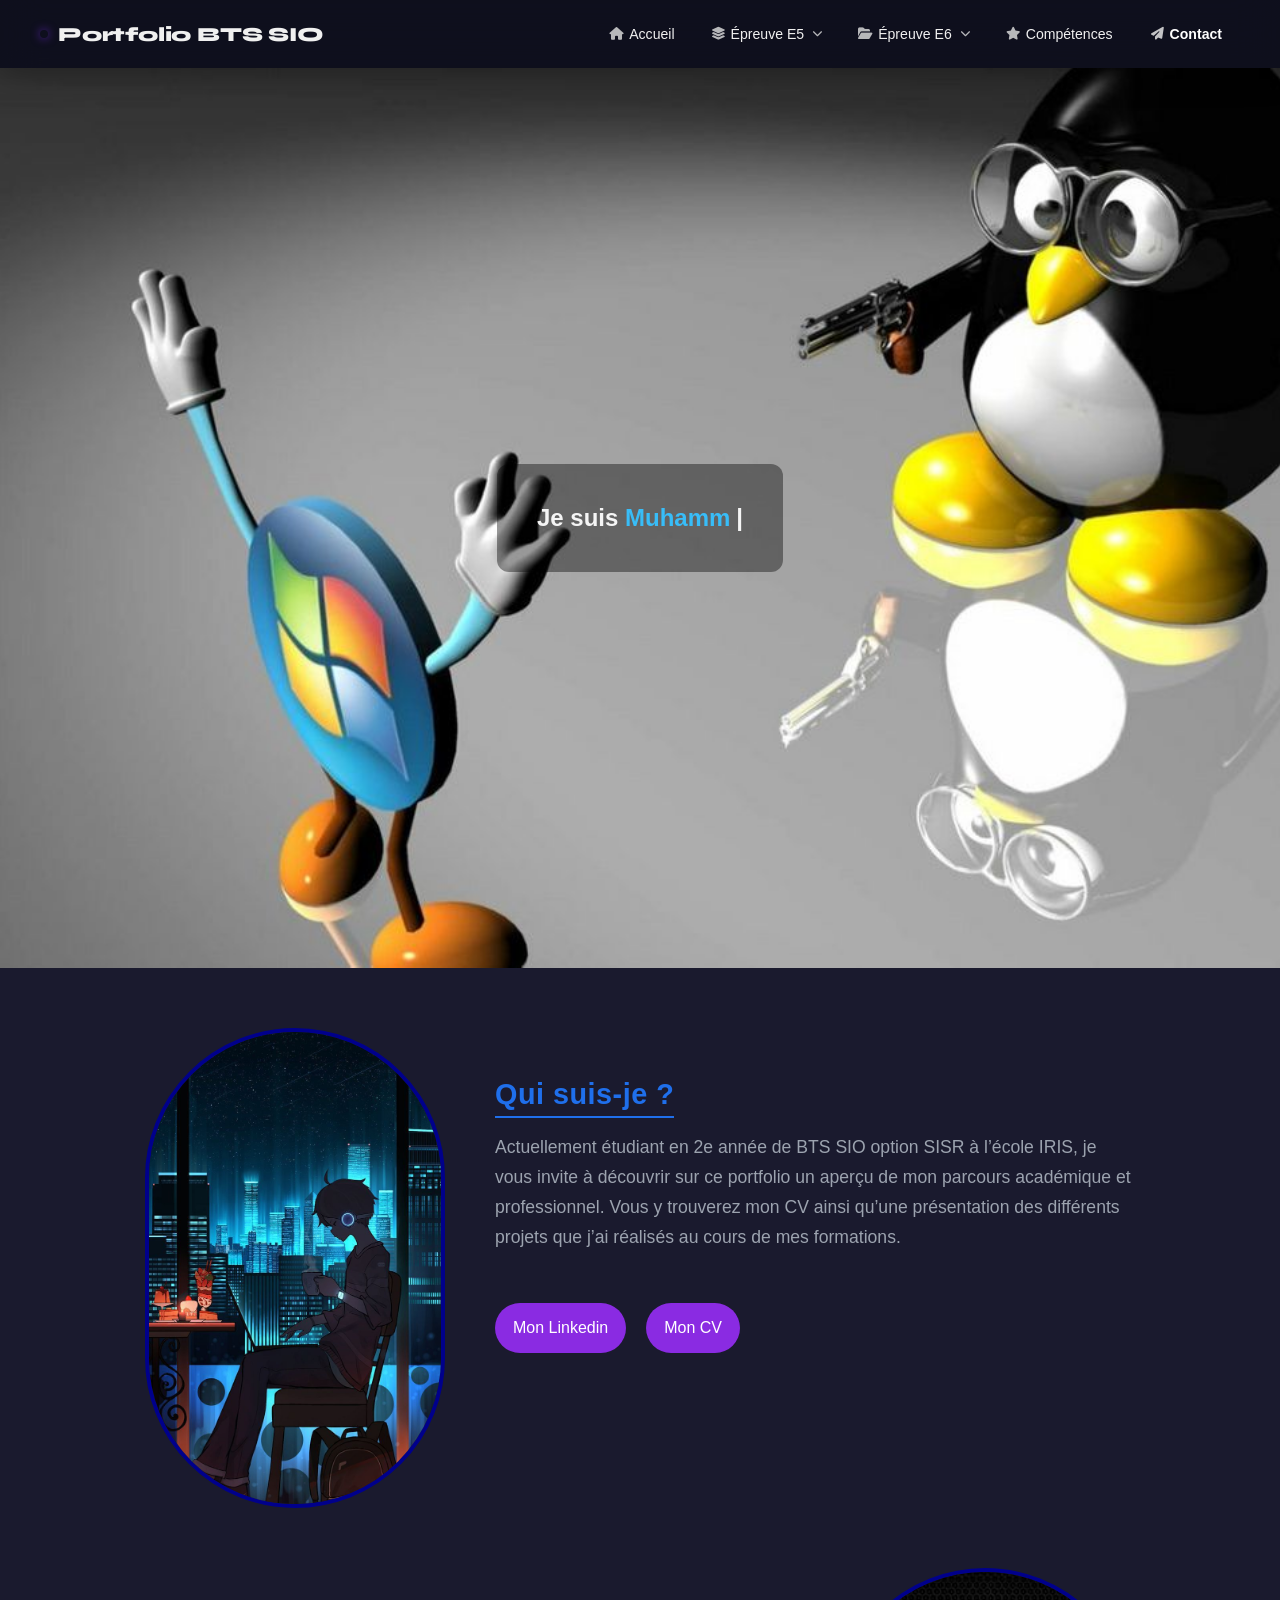
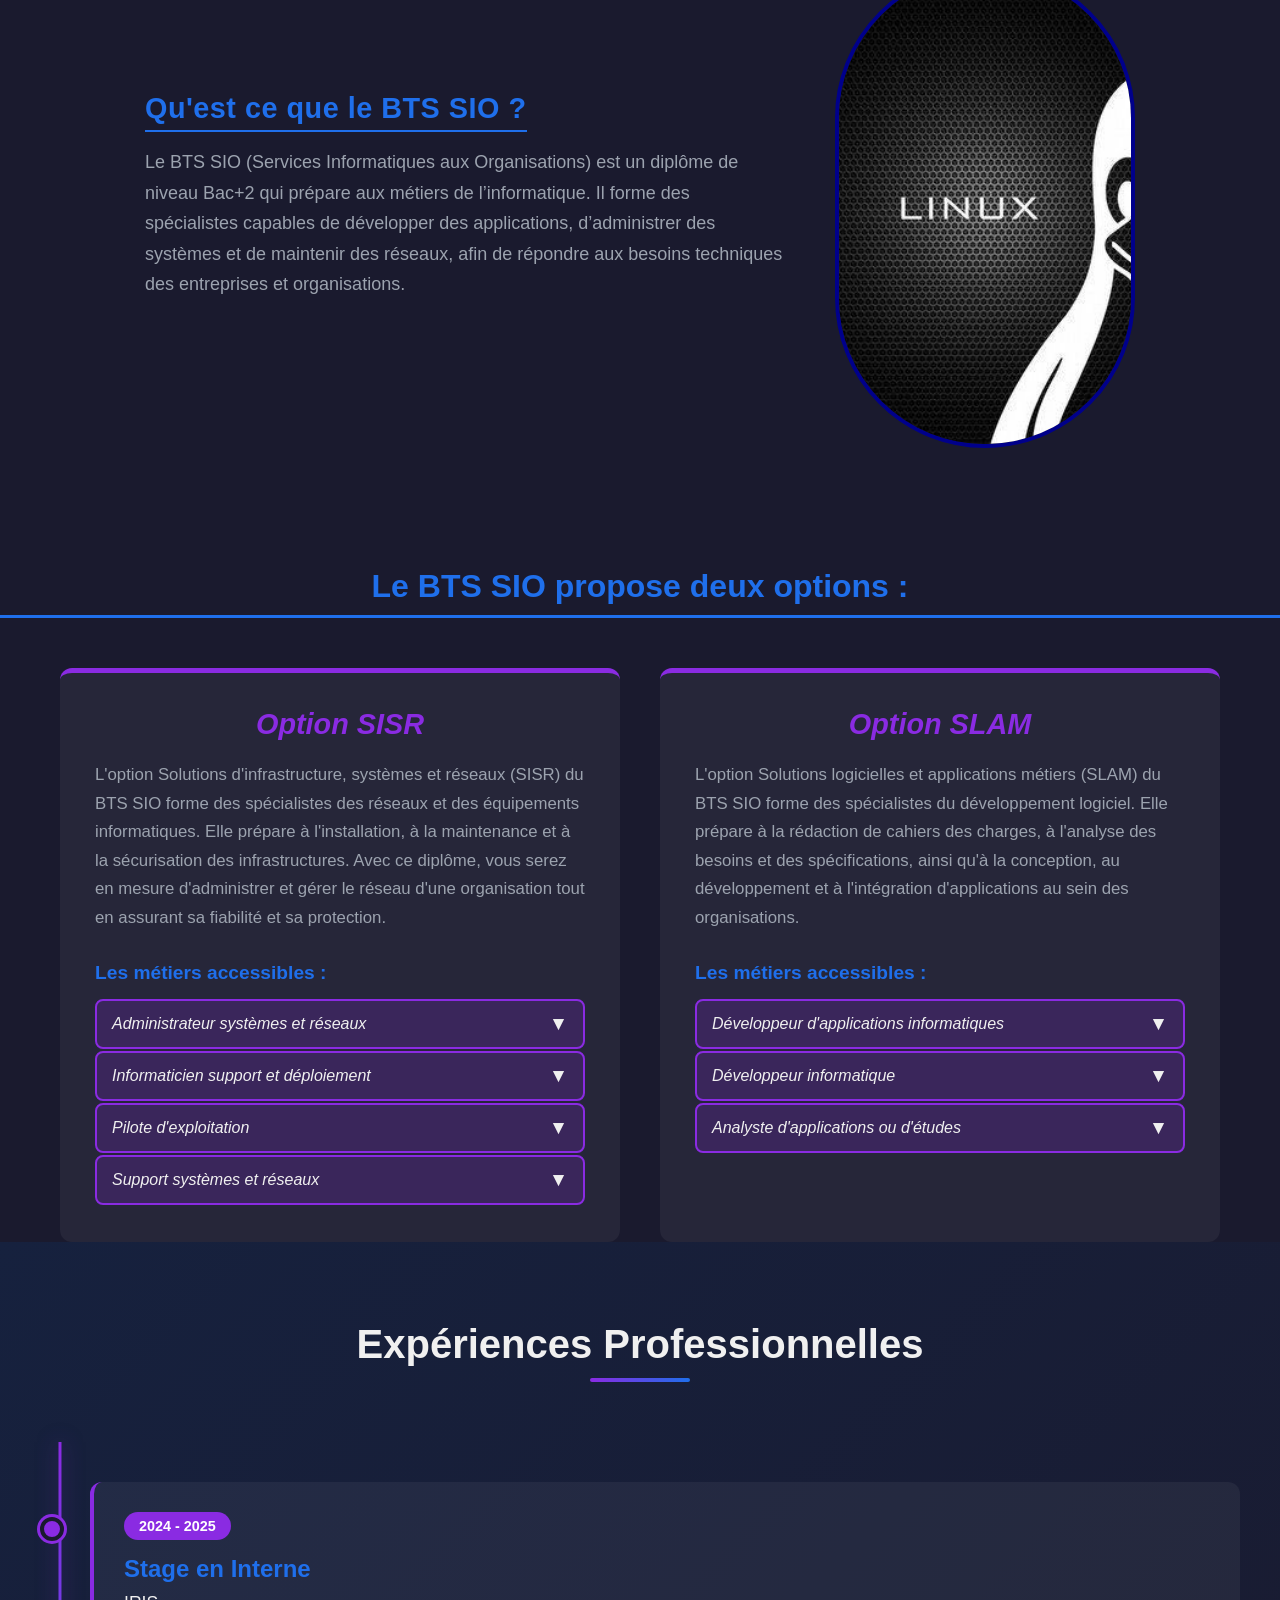
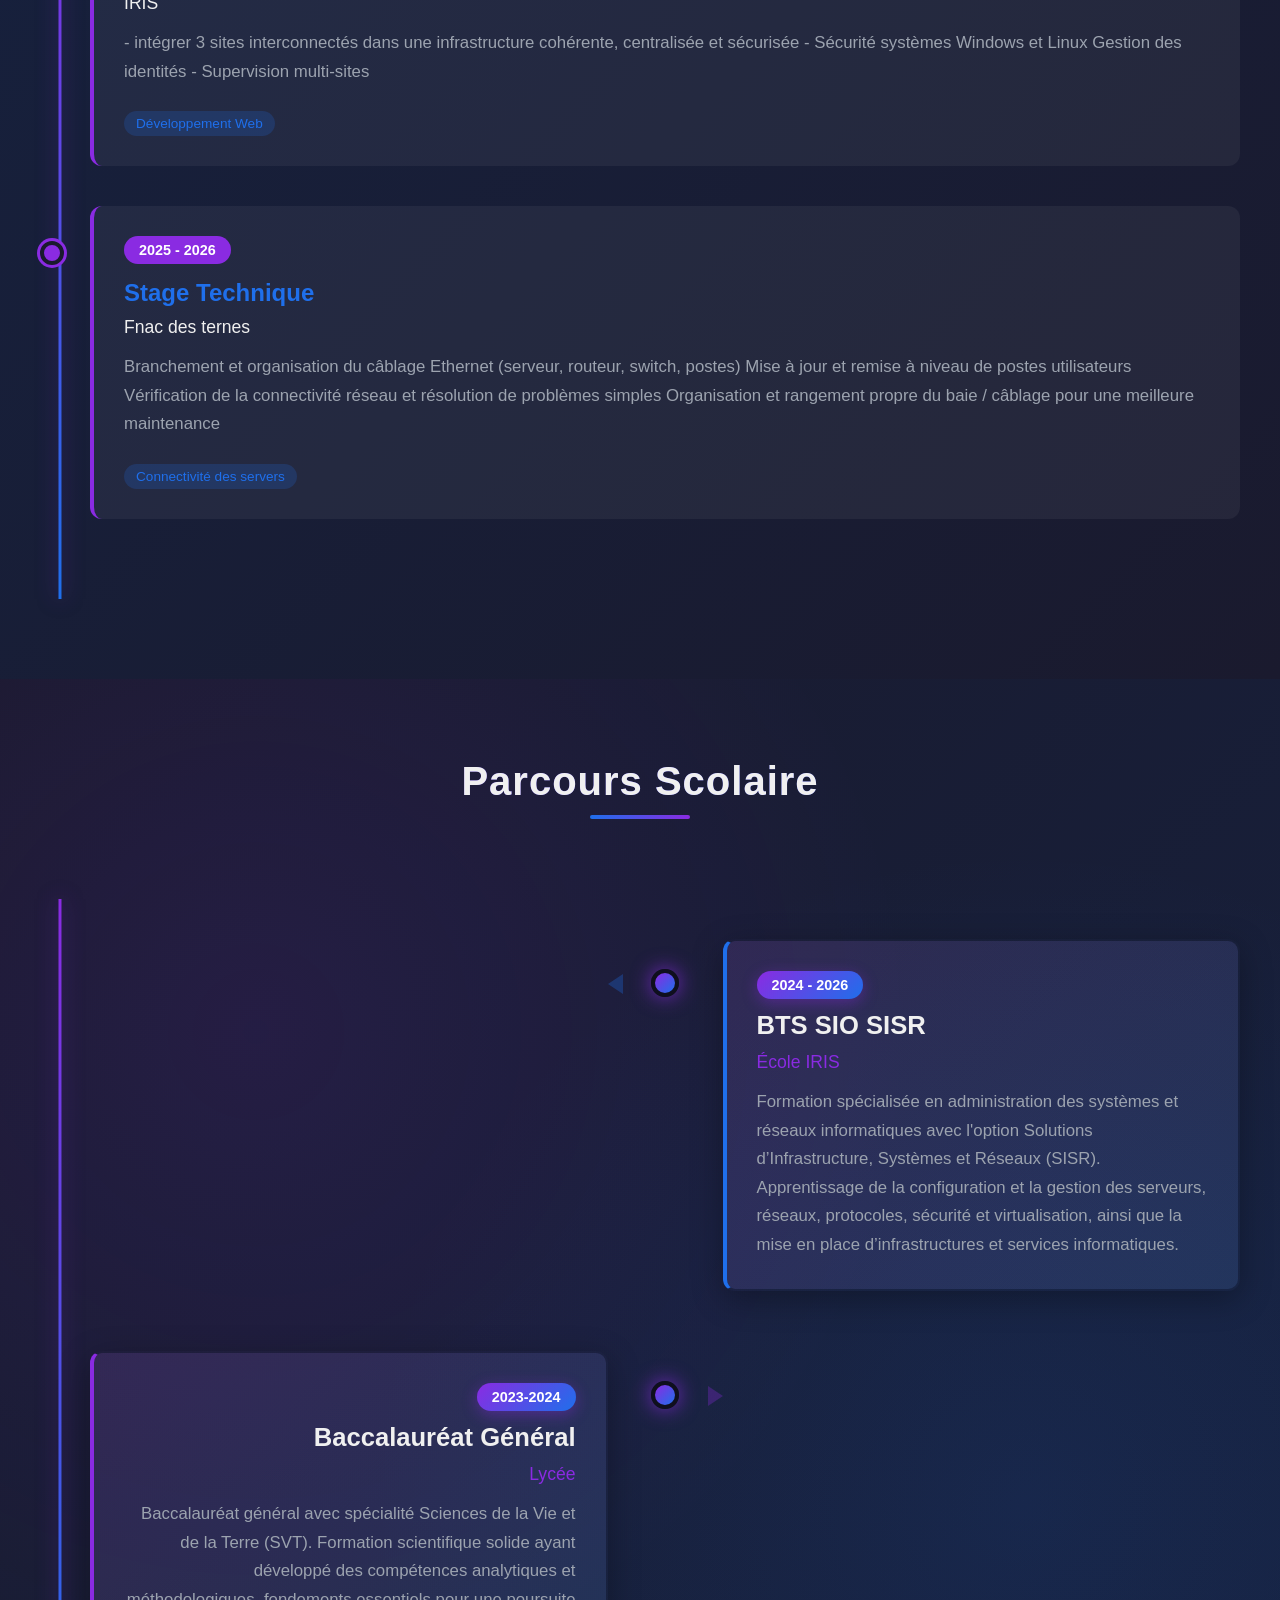
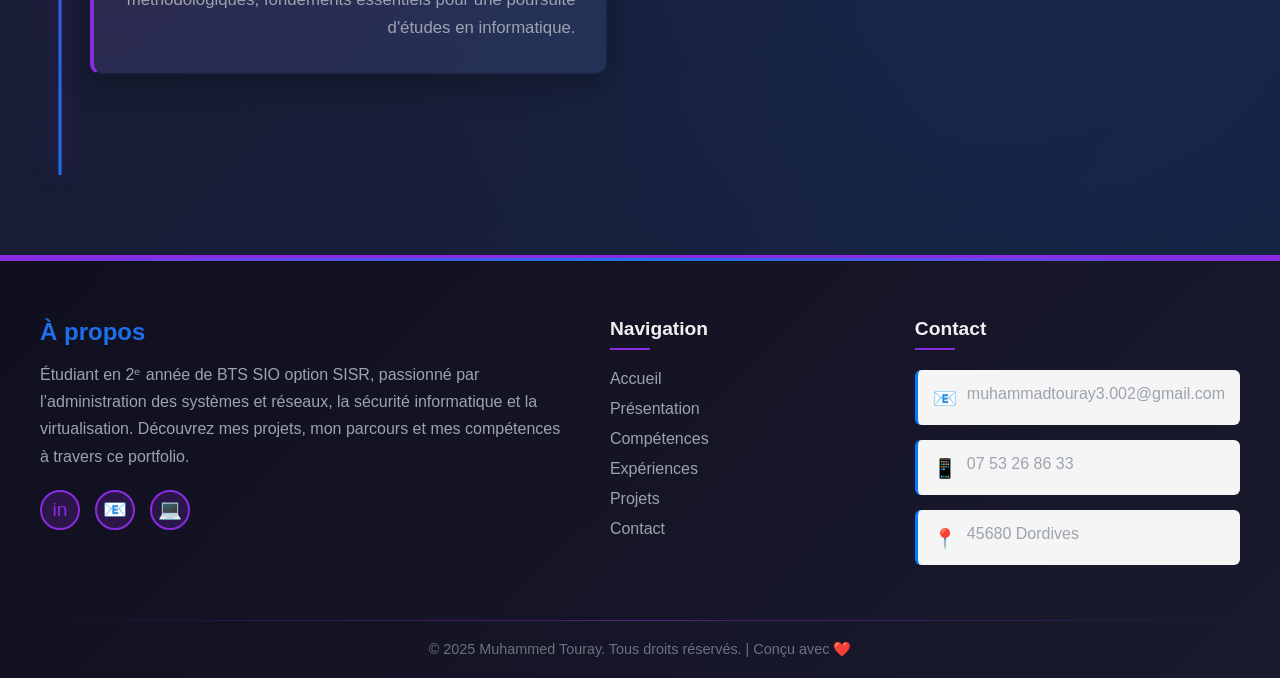
==== commit 1e0e070e: "branch de sauvegarde" ====
--- a/index.html
+++ b/index.html
@@ -267,8 +267,8 @@
 
 			<div >
 				<ul class="link">
-					<li class="profil_l" ><a href="www.linkedin.com/in/muhammed-touray-938242348">Mon Linkedin</a></li>
-					<li><a href="">Mon CV</a></li>
+					<li class="profil_l" ><a href="https://www.linkedin.com/in/muhammed-touray-938242348">Mon Linkedin</a></li>
+					<li><a href="docs/cv_muhammed_touray.pdf">Mon CV</a></li>
 				</ul>
 			</div>
 		</div>
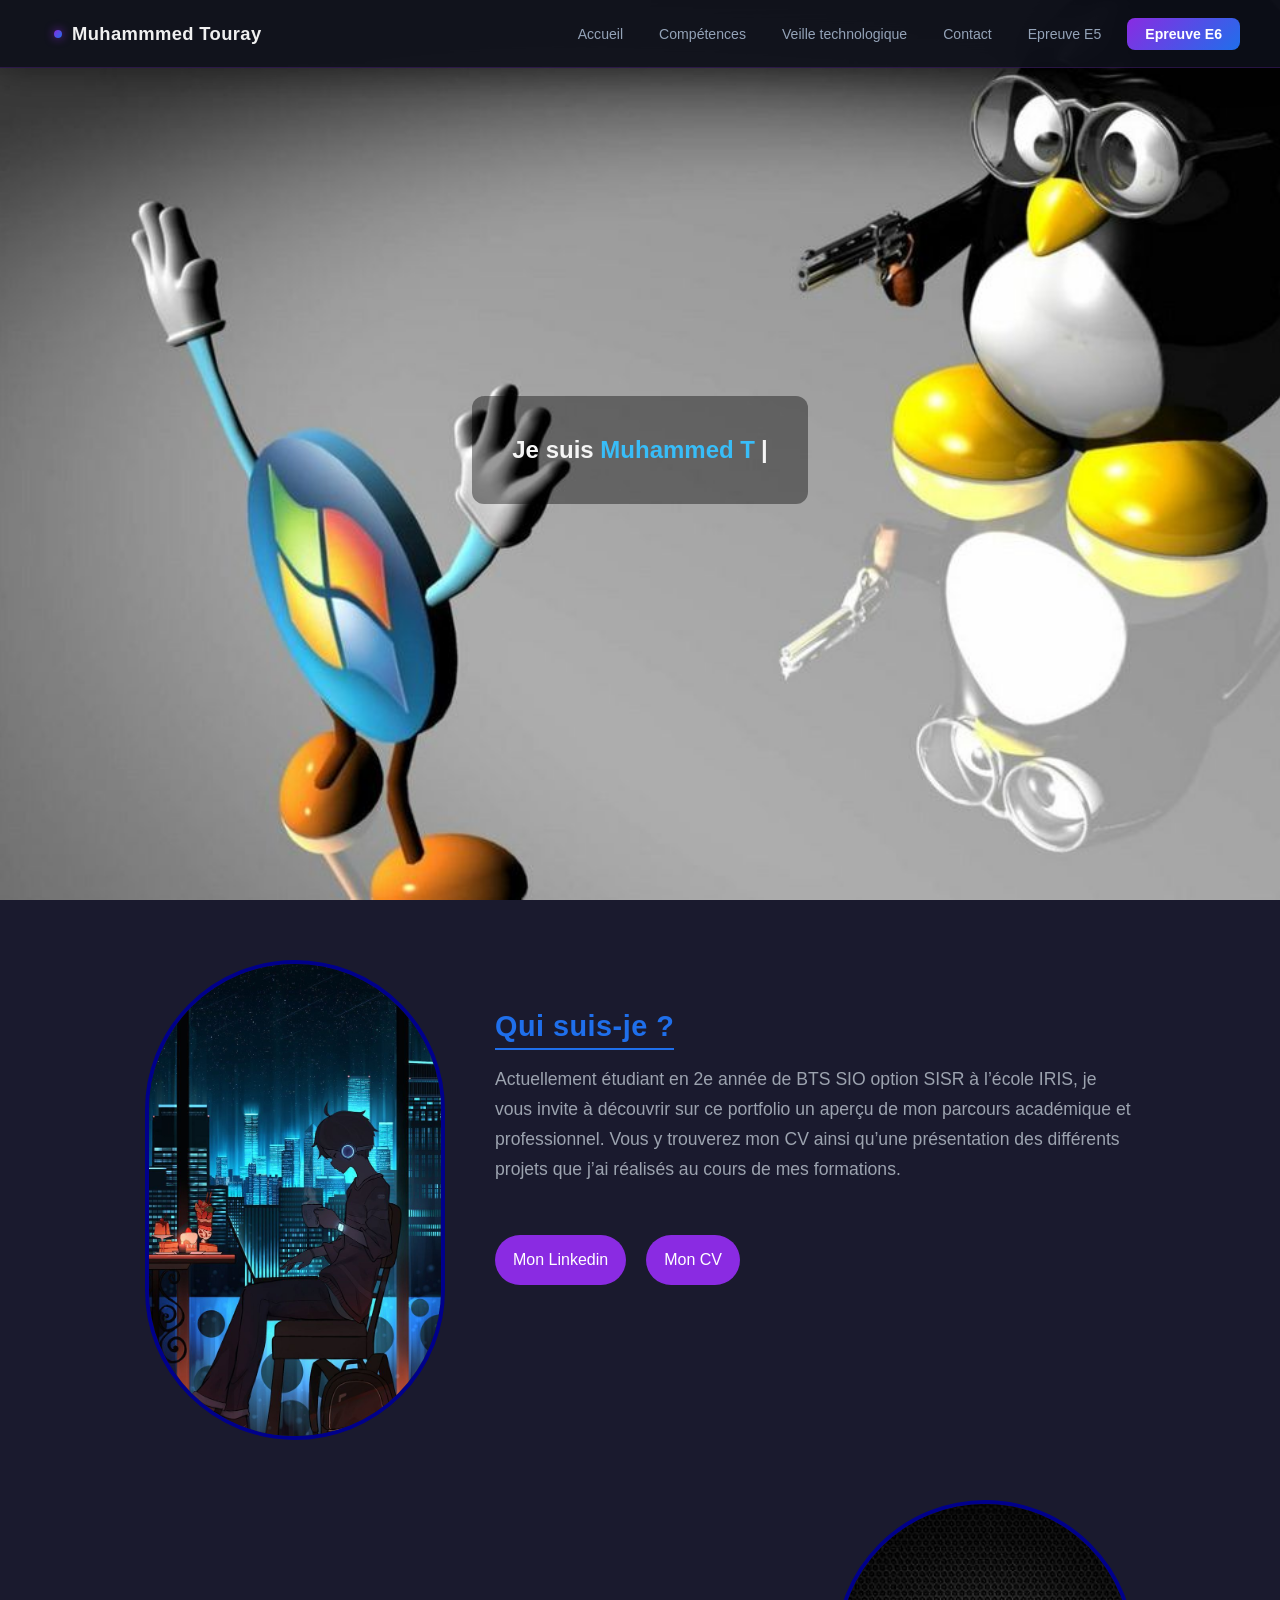
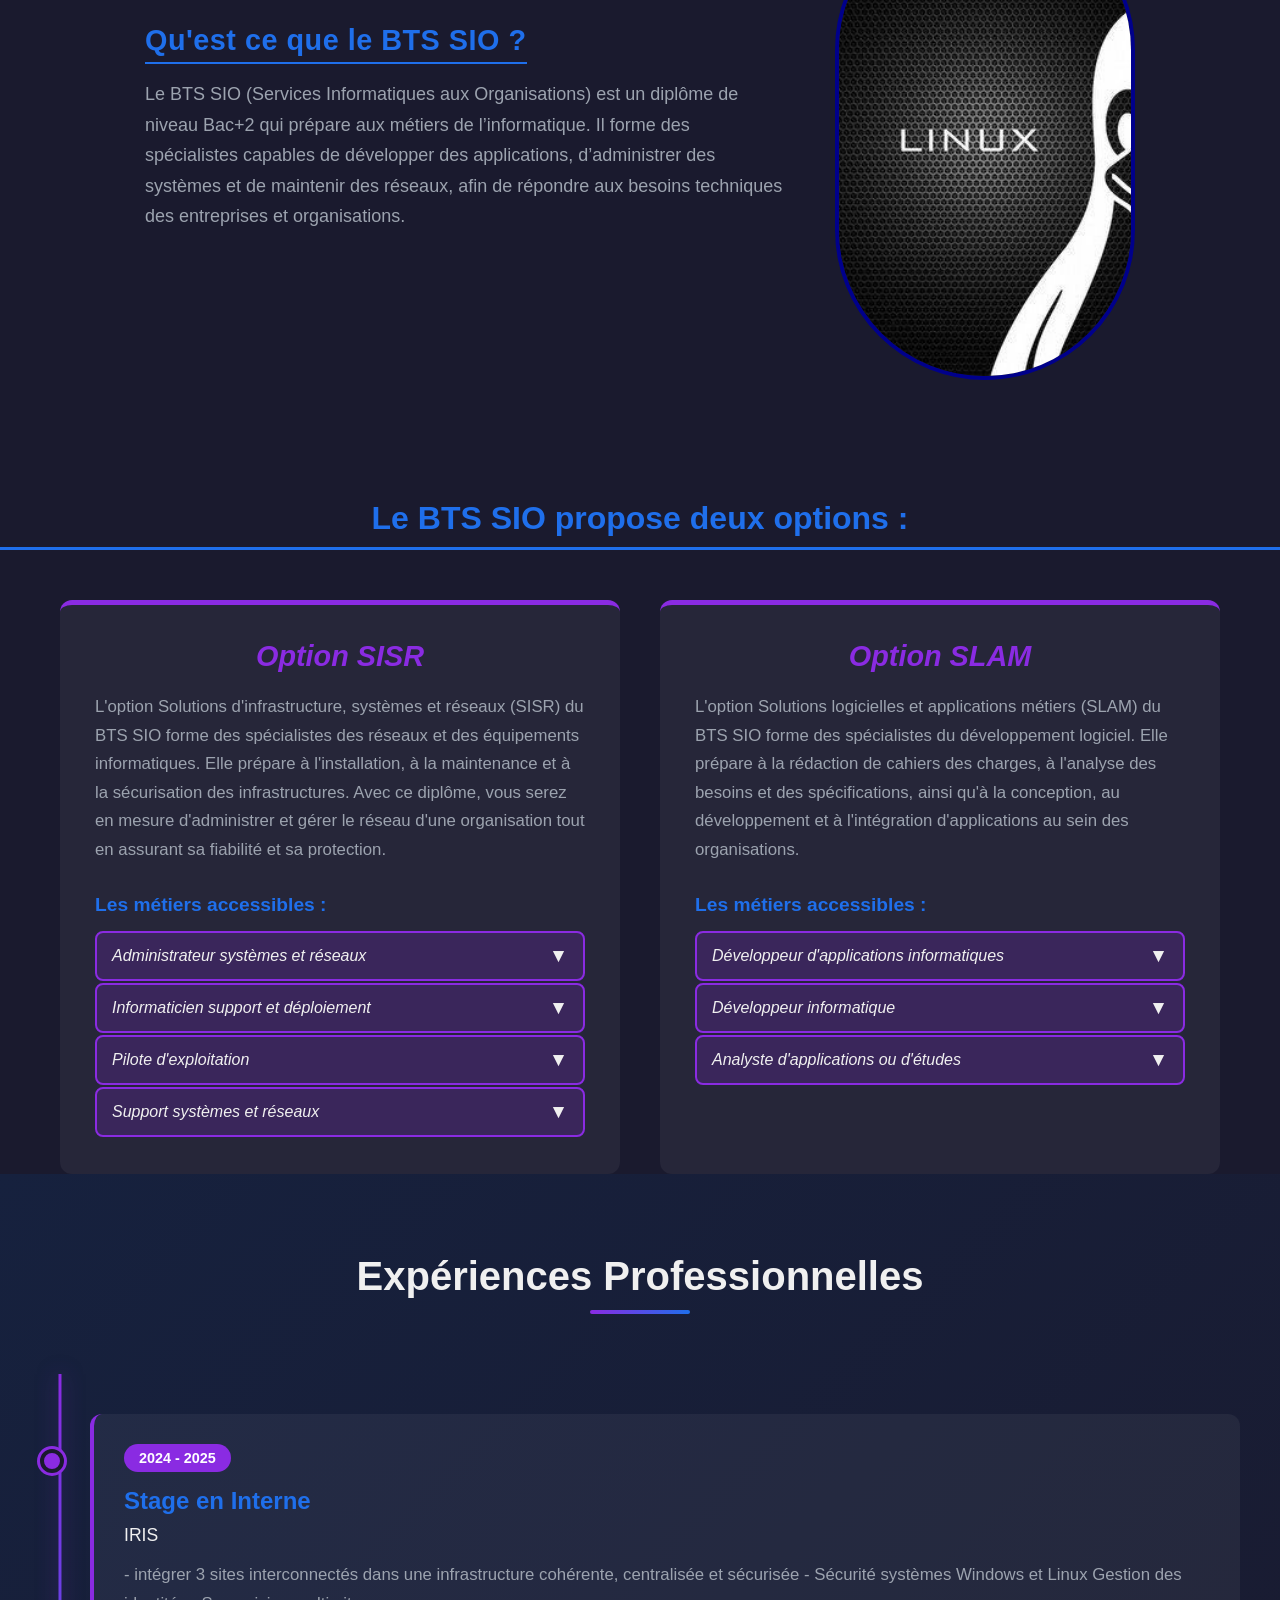
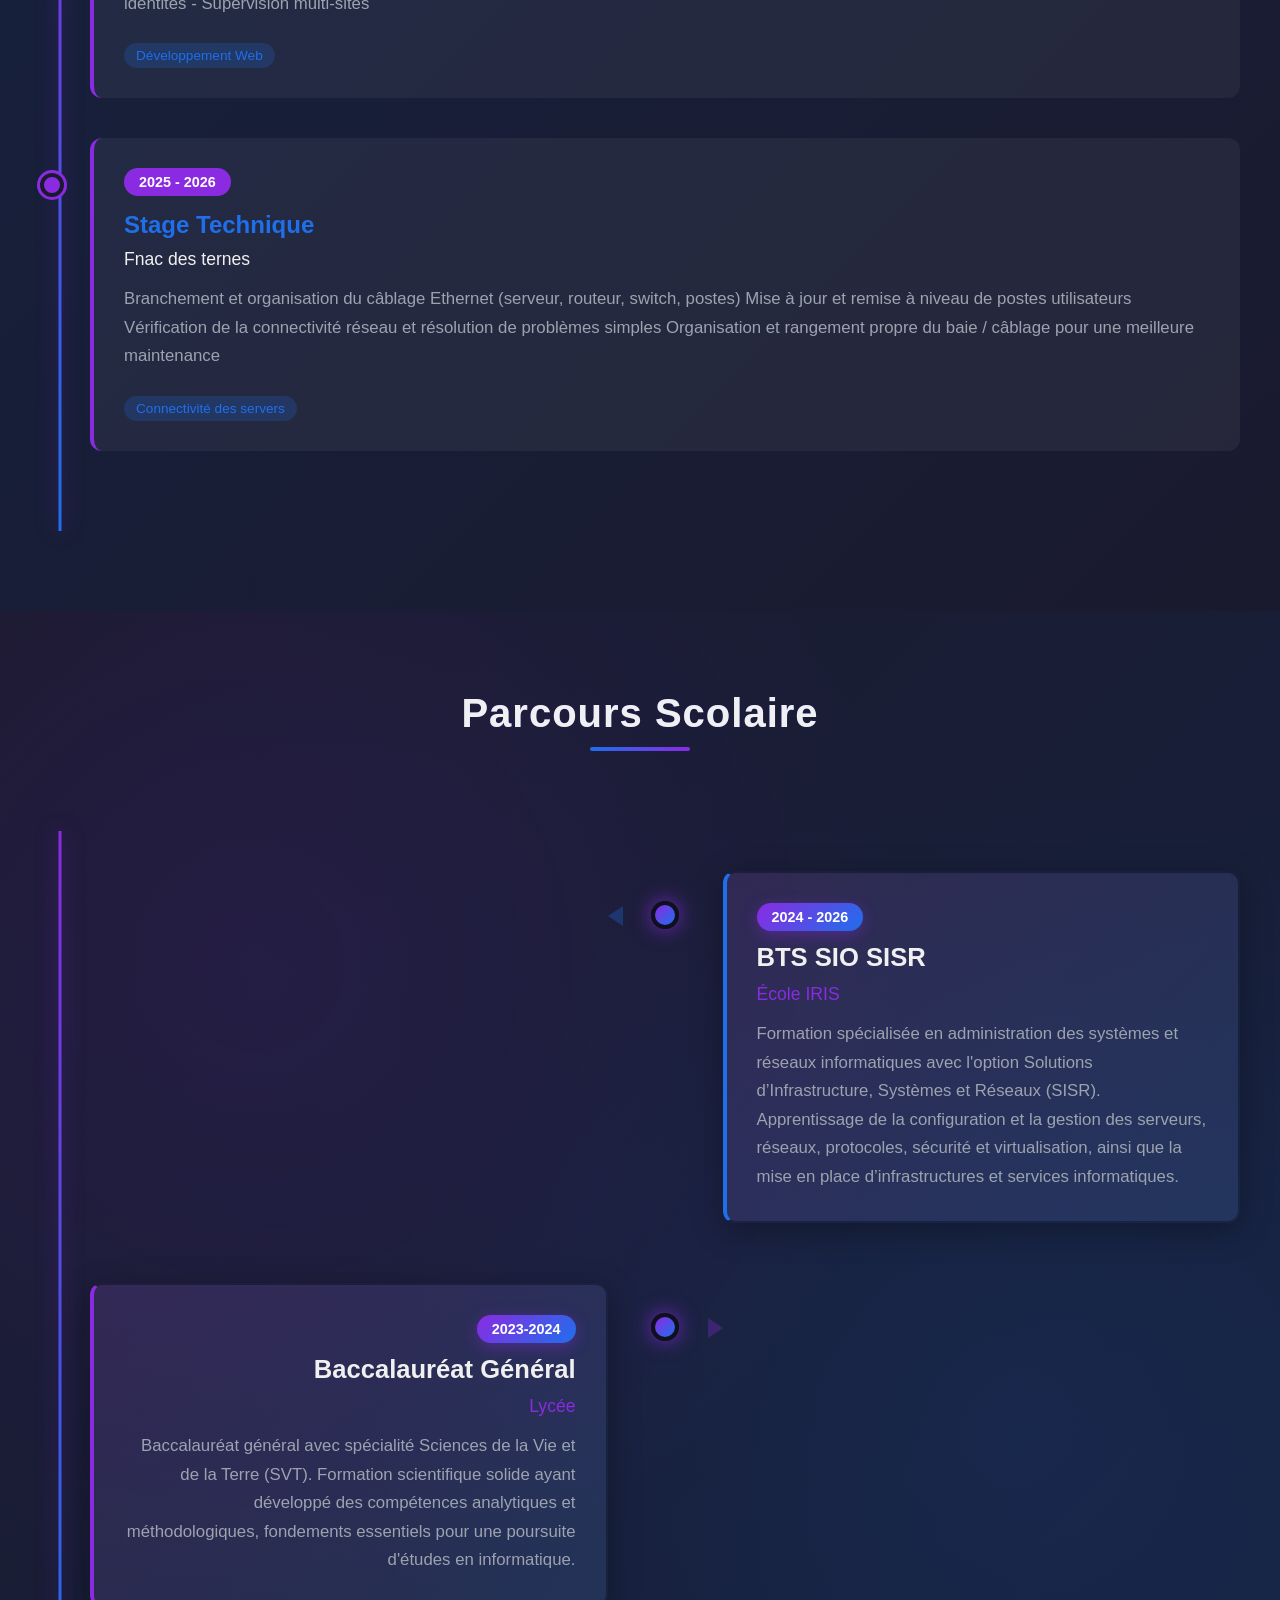
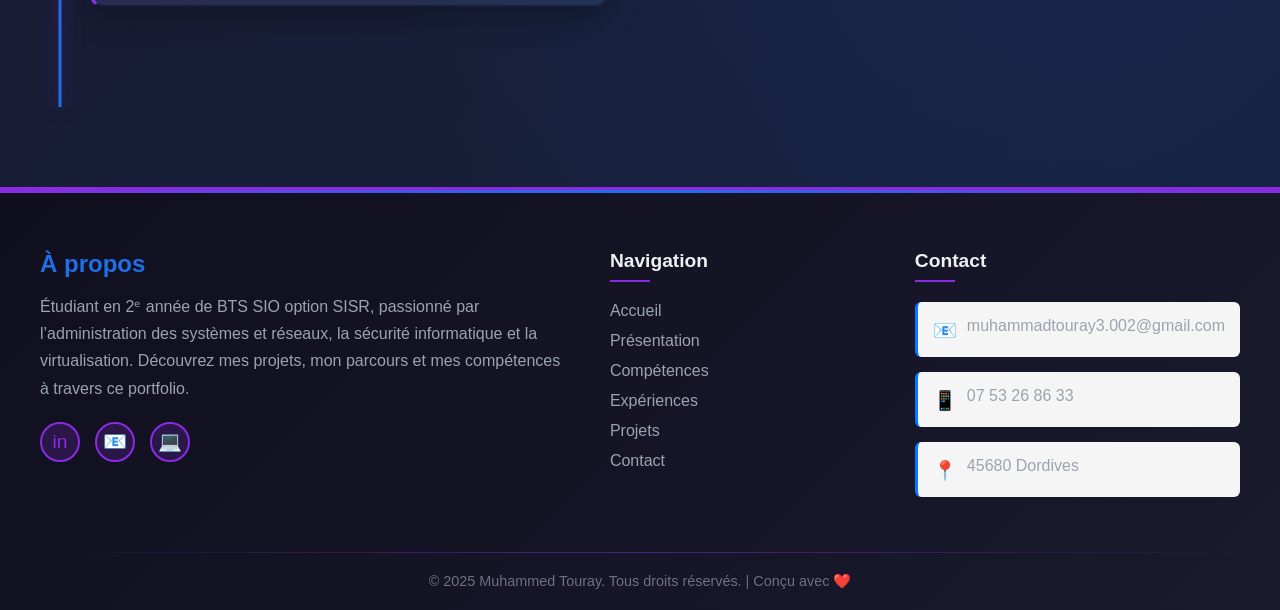
==== commit 25ace65c: "voila j'ai update la nav" ====
--- a/index.html
+++ b/index.html
@@ -8,247 +8,23 @@
 	<script src="typing.js"></script>
 	<link rel="stylesheet" href="https://cdnjs.cloudflare.com/ajax/libs/font-awesome/6.5.0/css/all.min.css">
 	<link href="https://fonts.googleapis.com/css2?family=Syne:wght@400;600;700;800&family=DM+Sans:wght@300;400;500;600&display=swap" rel="stylesheet">
-	<style>
-	/* ═══════════════════════════════════════════
-           NAVBAR
-        ═══════════════════════════════════════════ */
-        .navbar {
-            position: sticky;
-            top: 0;
-            z-index: 1000;
-            backdrop-filter: blur(20px);
-            -webkit-backdrop-filter: blur(20px);
-            background: rgba(13,15,26,0.85);
-            border-bottom: 1px solid var(--border);
-            padding: 0 40px;
-            display: flex;
-            align-items: center;
-            justify-content: space-between;
-            height: 68px;
-            box-shadow: 0 4px 32px rgba(0,0,0,0.35);
-        }
-
-        .navbar-logo {
-            font-family: 'Syne', sans-serif;
-            font-weight: 800;
-            font-size: 1.25rem;
-            color: var(--text-hi);
-            text-decoration: none;
-            display: flex;
-            align-items: center;
-            gap: 10px;
-            letter-spacing: -0.01em;
-        }
-
-        .navbar-logo .logo-dot {
-            width: 8px; height: 8px;
-            background: var(--accent-grd);
-            border-radius: 50%;
-            display: inline-block;
-            box-shadow: 0 0 10px rgba(109,40,217,0.8);
-            animation: pulse-dot 2s ease-in-out infinite;
-        }
-
-        @keyframes pulse-dot {
-            0%,100% { transform: scale(1); opacity:1; }
-            50%      { transform: scale(1.4); opacity:0.7; }
-        }
-
-        .navbar-links {
-            display: flex;
-            align-items: center;
-            gap: 4px;
-            list-style: none;
-        }
-
-        .navbar-links a {
-            text-decoration: none;
-            color: var(--text-mid);
-            font-size: 0.88rem;
-            font-weight: 500;
-            padding: 8px 16px;
-            border-radius: 8px;
-            transition: all 0.25s ease;
-            display: flex;
-            align-items: center;
-            gap: 6px;
-            white-space: nowrap;
-        }
-
-        .navbar-links a:hover {
-            color: var(--text-hi);
-            background: rgba(109,40,217,0.15);
-        }
-
-        .navbar-links a.active {
-            color: var(--text-hi);
-            background: rgba(109,40,217,0.2);
-            border: 1px solid var(--border-hi);
-        }
-
-        .navbar-links a i {
-            font-size: 0.8rem;
-            opacity: 0.75;
-        }
-
-        /* Dropdown pour E5 / E6 */
-        .nav-dropdown {
-            position: relative;
-        }
-
-        .nav-dropdown > a {
-            cursor: pointer;
-        }
-
-        .dropdown-menu {
-            display: none;
-            position: absolute;
-            top: calc(100% + 8px);
-            left: 50%;
-            transform: translateX(-50%);
-            background: rgba(17,24,39,0.98);
-            border: 1px solid var(--border-hi);
-            border-radius: var(--radius-sm);
-            padding: 8px;
-            min-width: 180px;
-            box-shadow: 0 20px 60px rgba(0,0,0,0.6);
-            backdrop-filter: blur(20px);
-            z-index: 200;
-            animation: dropIn 0.2s ease;
-        }
-
-        @keyframes dropIn {
-            from { opacity:0; transform: translateX(-50%) translateY(-6px); }
-            to   { opacity:1; transform: translateX(-50%) translateY(0); }
-        }
-
-        .nav-dropdown:hover .dropdown-menu { display: block; }
-
-        .dropdown-menu a {
-            display: flex;
-            align-items: center;
-            gap: 10px;
-            padding: 10px 14px;
-            border-radius: 8px;
-            color: var(--text-mid);
-            text-decoration: none;
-            font-size: 0.85rem;
-            font-weight: 500;
-            transition: all 0.2s;
-            white-space: nowrap;
-        }
-
-        .dropdown-menu a:hover {
-            color: var(--text-hi);
-            background: rgba(109,40,217,0.2);
-        }
-
-        .dropdown-menu a i {
-            width: 18px;
-            text-align: center;
-            color: #7c3aed;
-        }
-
-        .nav-cta {
-            background: var(--accent-grd) !important;
-            color: white !important;
-            font-weight: 600 !important;
-            border-radius: 8px !important;
-            padding: 8px 18px !important;
-            transition: opacity 0.2s, transform 0.2s !important;
-        }
-
-        .nav-cta:hover {
-            opacity: 0.9 !important;
-            transform: translateY(-1px) !important;
-            background: var(--accent-grd) !important;
-        }
-
-        /* Hamburger mobile */
-        .nav-toggle {
-            display: none;
-            flex-direction: column;
-            gap: 5px;
-            cursor: pointer;
-            padding: 4px;
-        }
-
-        .nav-toggle span {
-            display: block;
-            width: 24px; height: 2px;
-            background: var(--text-hi);
-            border-radius: 2px;
-            transition: all 0.3s;
-        }
-
-</style>
 </head>
+
 <body class="index">
-<!-- ═══════════════════════════════════════════
-     NAVBAR
-═══════════════════════════════════════════ -->
-<nav class="navbar">
-    <a href="index.html" class="navbar-logo">
-        <span class="logo-dot"></span>
-        Portfolio BTS SIO
-    </a>
-
-    <ul class="navbar-links">
-        <li>
-            <a href="index.html">
-                <i class="fas fa-house"></i> Accueil
-            </a>
-        </li>
-
-        <!-- Épreuve E5 dropdown -->
-        <li class="nav-dropdown">
-            <a href="Missions_v2.html">
-                <i class="fas fa-layer-group"></i> Épreuve E5
-                <i class="fas fa-chevron-down" style="font-size:0.65rem;margin-left:2px"></i>
-            </a>
-            <div class="dropdown-menu">
-                <a href="Missions.html" class="active">
-                    <i class="fas fa-bullseye"></i> Les 14 Missions
-                </a>
-                <a href="">
-                    <i class="fas fa-table"></i> Tableau de synthèse
-                </a>
-            </div>
-        </li>
-
-        <!-- Épreuve E6 dropdown -->
-        <li class="nav-dropdown">
-            <a href="Epreuve E6.html">
-                <i class="fas fa-folder-open"></i> Épreuve E6
-                <i class="fas fa-chevron-down" style="font-size:0.65rem;margin-left:2px"></i>
-            </a>
-            <div class="dropdown-menu">
-                <a href="projets.html">
-                    <i class="fas fa-rocket"></i> Projets
-                </a>
-                <a href="Veille_technologique.html">
-                    <i class="fas fa-rss"></i> Veille techno
-                </a>
-            </div>
-        </li>
-
-        <li>
-            <a href="Competences.html">
-                <i class="fas fa-star"></i> Compétences
-            </a>
-        </li>
-
-        <li>
-            <a href="Contact.html" class="nav-cta">
-                <i class="fas fa-paper-plane"></i> Contact
-            </a>
-        </li>
-    </ul>
-
-    <div class="nav-toggle" onclick="this.classList.toggle('open')">
-        <span></span><span></span><span></span>
-    </div>
-</nav>
+
+    <header class="Acceuil">
+        <div>
+            <a class="nom" href="">Muhammmed Touray</a>
+        </div>
+        <nav class="menu">
+            <a href="index.html">Accueil</a>
+            <a href="Competences.html">Compétences</a>
+            <a href="Veille_technologique.html">Veille technologique</a>
+            <a href="Contact.html">Contact</a>
+            <a href="projets.html">Epreuve E5</a>
+            <a href="Realisation_pro.html">Epreuve E6</a>
+        </nav>
+    </header>
 
 	<section class="intro">
 	  <div class="overlay">
--- a/style.css
+++ b/style.css
@@ -1,5 +1,129 @@
 	/* Barre de navigation */
 	
+  /* ═══════════════════════════════════════════
+   HEADER / NAVBAR
+═══════════════════════════════════════════ */
+.Acceuil {
+    position: fixed;
+    top: 0;
+    width: 100%;
+    z-index: 1000;
+    height: 68px;
+    display: flex;
+    align-items: center;
+    justify-content: space-between;
+    padding: 0 40px;
+    background: rgba(13, 15, 26, 0.88);
+    backdrop-filter: blur(20px);
+    -webkit-backdrop-filter: blur(20px);
+    border-bottom: 1px solid rgba(138, 43, 226, 0.22);
+    box-shadow: 0 4px 32px rgba(0, 0, 0, 0.35);
+}
+
+/* Logo / Nom */
+div a.nom {
+    font-family: 'Montserrat', sans-serif;
+    font-size: 1.15rem;
+    font-weight: 700;
+    text-decoration: none;
+    color: #f0f0f0;
+    padding: 8px 14px;
+    border-radius: 8px;
+    letter-spacing: 0.02em;
+    transition: color 0.25s ease, background 0.25s ease;
+    display: flex;
+    align-items: center;
+    gap: 10px;
+}
+
+div a.nom::before {
+    content: '';
+    display: inline-block;
+    width: 8px;
+    height: 8px;
+    border-radius: 50%;
+    background: linear-gradient(135deg, blueviolet, #1f6feb);
+    box-shadow: 0 0 10px rgba(138, 43, 226, 0.8);
+    animation: pulse-dot 2s ease-in-out infinite;
+    flex-shrink: 0;
+}
+
+@keyframes pulse-dot {
+    0%, 100% { transform: scale(1);   opacity: 1; }
+    50%       { transform: scale(1.4); opacity: 0.7; }
+}
+
+.nom:hover {
+    color: #a78bfa;
+    background: rgba(138, 43, 226, 0.12);
+}
+
+/* Menu nav */
+nav.menu {
+    display: flex;
+    align-items: center;
+    gap: 4px;
+}
+
+nav.menu a {
+    float: none;
+    display: flex;
+    align-items: center;
+    padding: 8px 16px;
+    text-decoration: none;
+    color: #94a3b8;
+    font-family: 'Montserrat', sans-serif;
+    font-size: 0.88rem;
+    font-weight: 500;
+    border-radius: 8px;
+    border-right: none;
+    transition: color 0.25s ease, background 0.25s ease;
+    white-space: nowrap;
+}
+
+nav.menu a:hover {
+    color: #f0f0f0;
+    background: rgba(138, 43, 226, 0.15);
+}
+
+nav.menu a.active {
+    color: #f0f0f0;
+    background: rgba(138, 43, 226, 0.2);
+    border: 1px solid rgba(138, 43, 226, 0.6);
+}
+
+/* Dernier lien = bouton CTA */
+nav.menu a:last-child {
+    background: linear-gradient(135deg, blueviolet, #1f6feb);
+    color: white;
+    font-weight: 600;
+    border-radius: 8px;
+    border: none;
+    padding: 8px 18px;
+    margin-left: 6px;
+    transition: opacity 0.2s ease, transform 0.2s ease;
+}
+
+nav.menu a:last-child:hover {
+    opacity: 0.88;
+    transform: translateY(-1px);
+    background: linear-gradient(135deg, blueviolet, #1f6feb);
+}
+
+/* Responsive */
+@media (max-width: 900px) {
+    .Acceuil {
+        padding: 0 20px;
+        flex-wrap: wrap;
+        height: auto;
+        min-height: 68px;
+    }
+
+    nav.menu {
+        display: none; /* tu peux ajouter un hamburger JS si besoin */
+    }
+}
+
 
 
 	/*body page 1*/
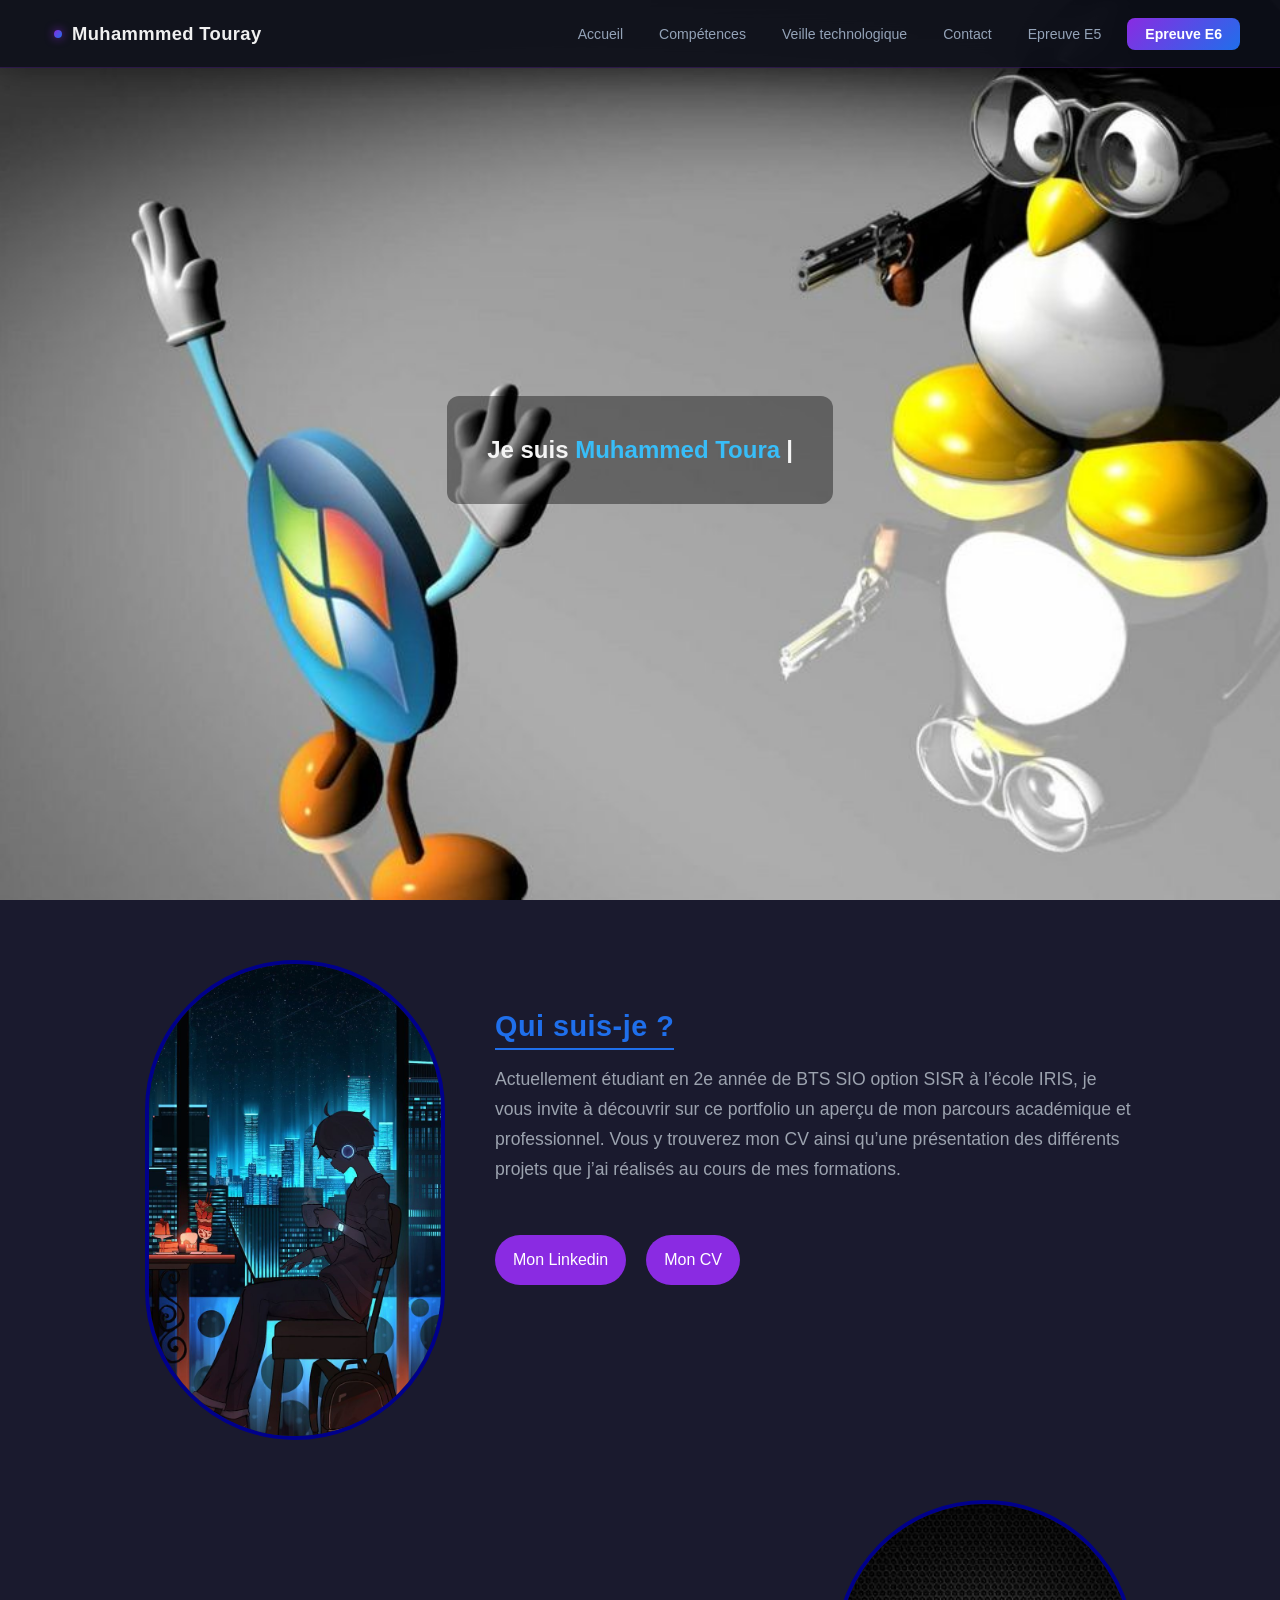
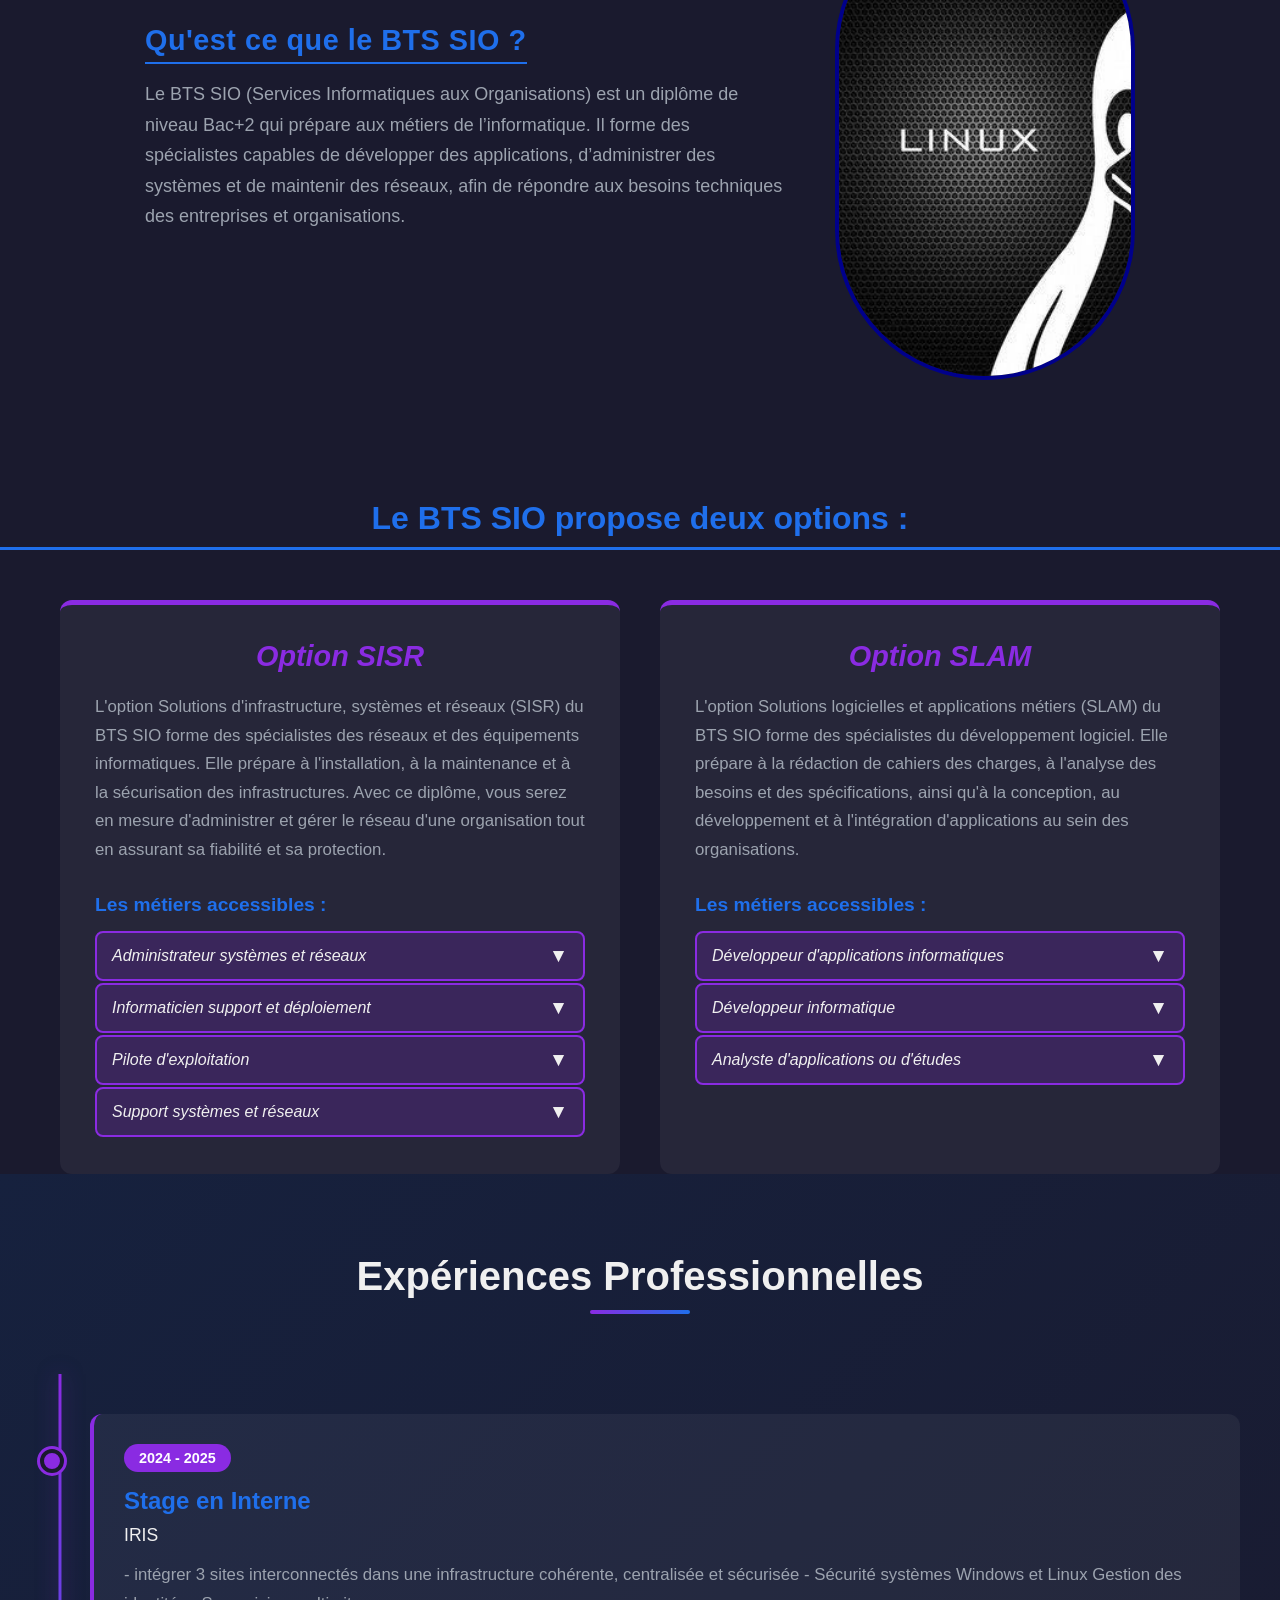
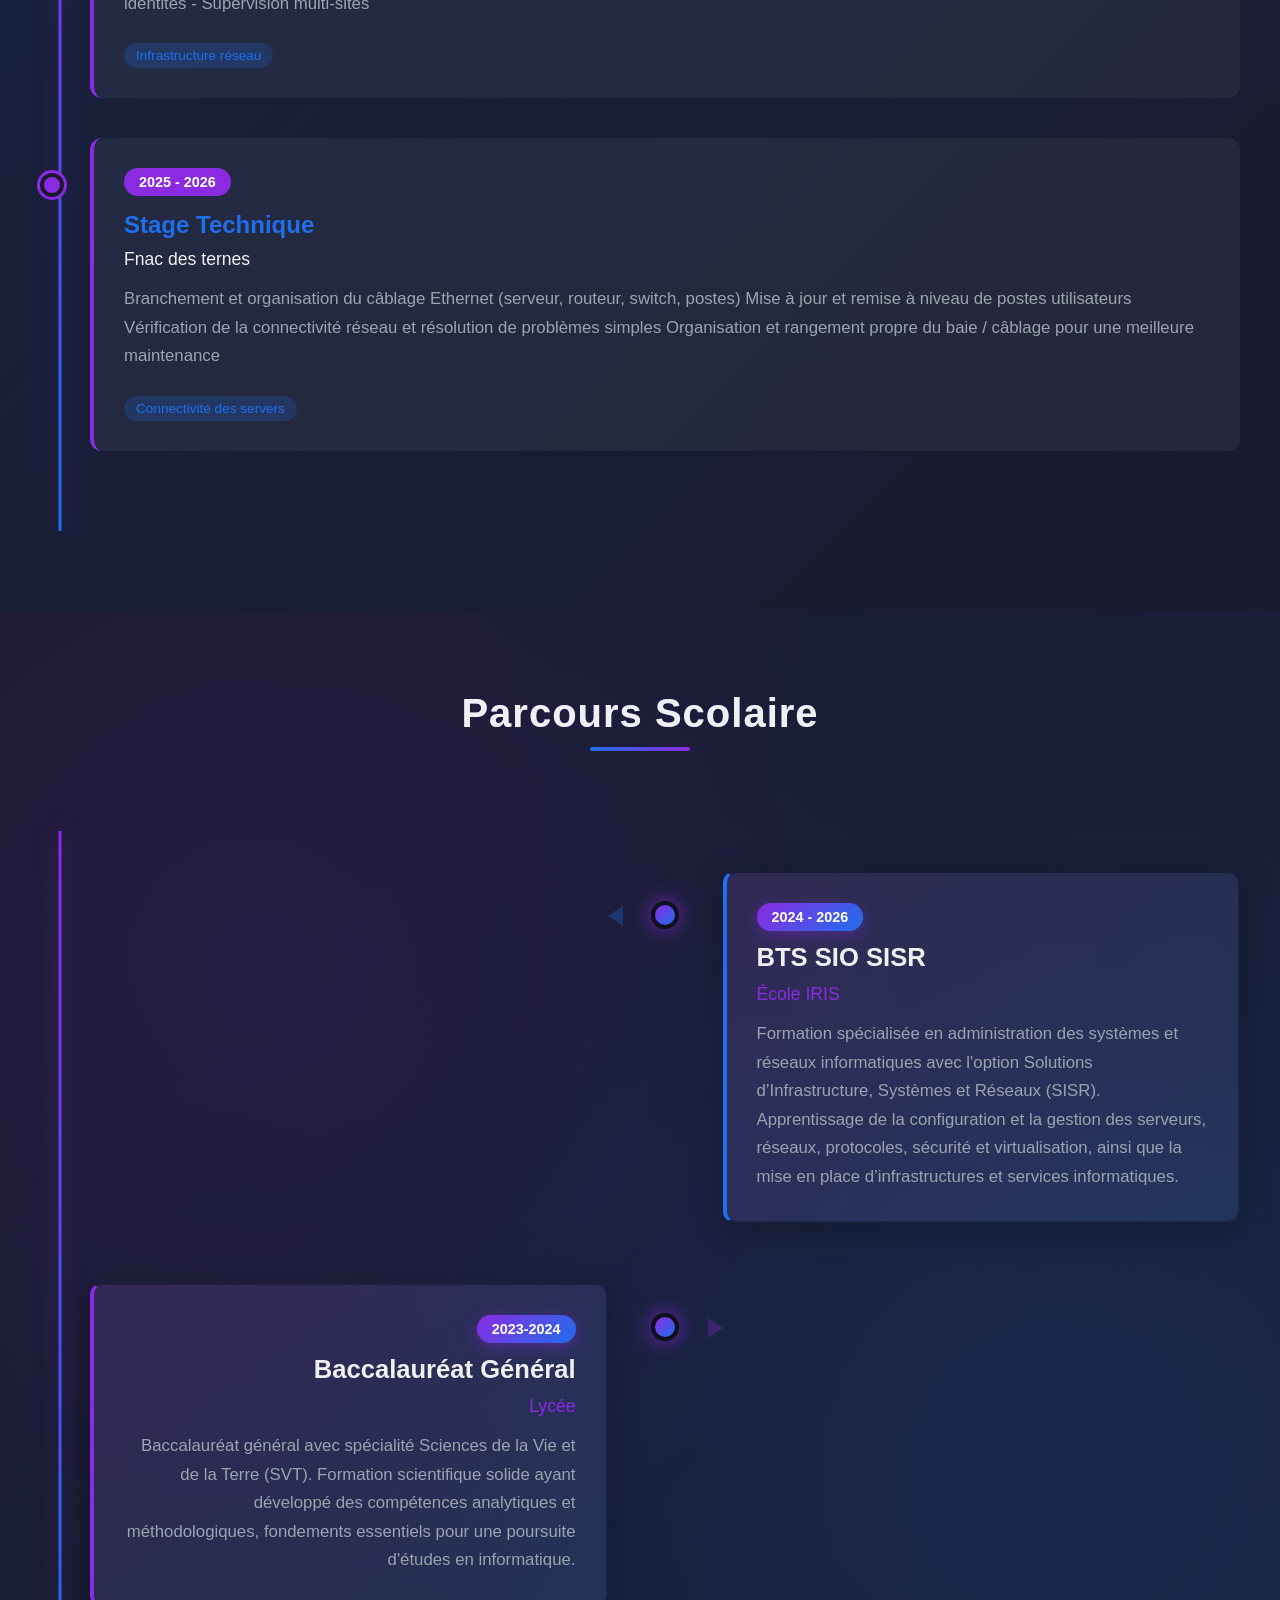
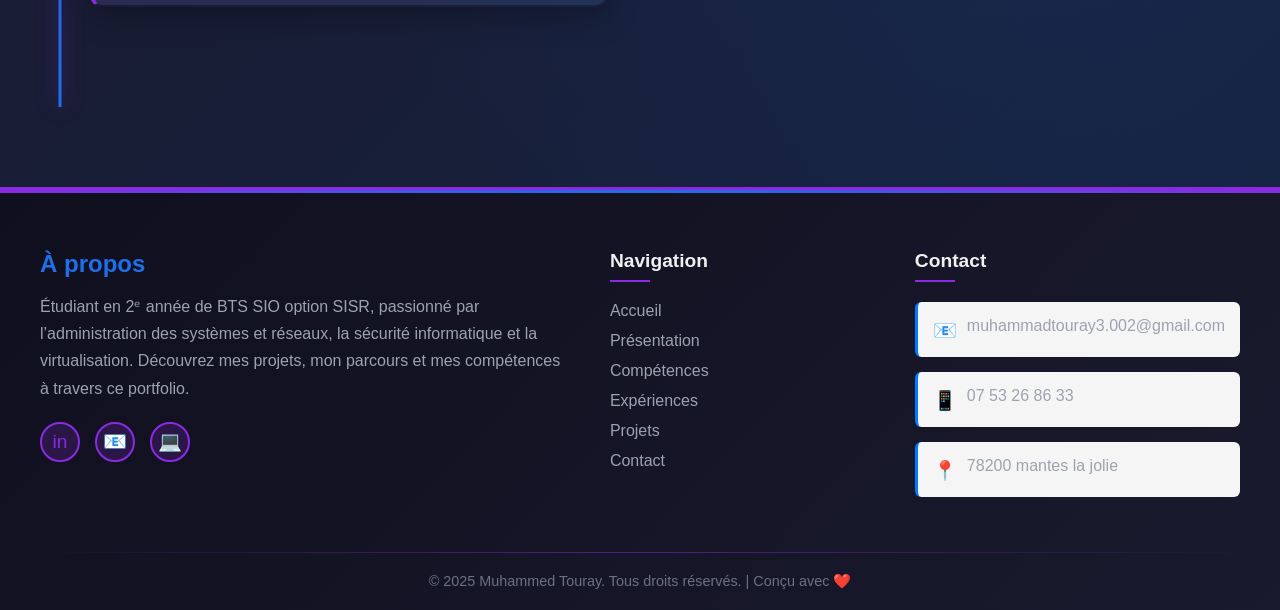
==== commit 53a2d73f: "trsssgg" ====
--- a/index.html
+++ b/index.html
@@ -44,7 +44,7 @@
 			<div >
 				<ul class="link">
 					<li class="profil_l" ><a href="https://www.linkedin.com/in/muhammed-touray-938242348">Mon Linkedin</a></li>
-					<li><a href="docs/cv_muhammed_touray.pdf">Mon CV</a></li>
+					<li><a href="docs/CV_Muhammed Touray_Alternance réseau.pdf">Mon CV</a></li>
 				</ul>
 			</div>
 		</div>
@@ -176,7 +176,7 @@
                        - Sécurité systèmes Windows et Linux  Gestion des identités 
                        - Supervision multi-sites 
                     </p>
-                    <span class="experience-tag">Développement Web</span>
+                    <span class="experience-tag">Infrastructure réseau</span>
                 </div>
 
                 <!-- Expérience 2 -->
@@ -271,7 +271,7 @@
                 </div>
                 <div class="contact-item">
                     <span class="contact-icon">📍</span>
-                    <span>45680 Dordives</span>
+                    <span>78200 mantes la jolie</span>
                 </div>
             </div>
         </div>
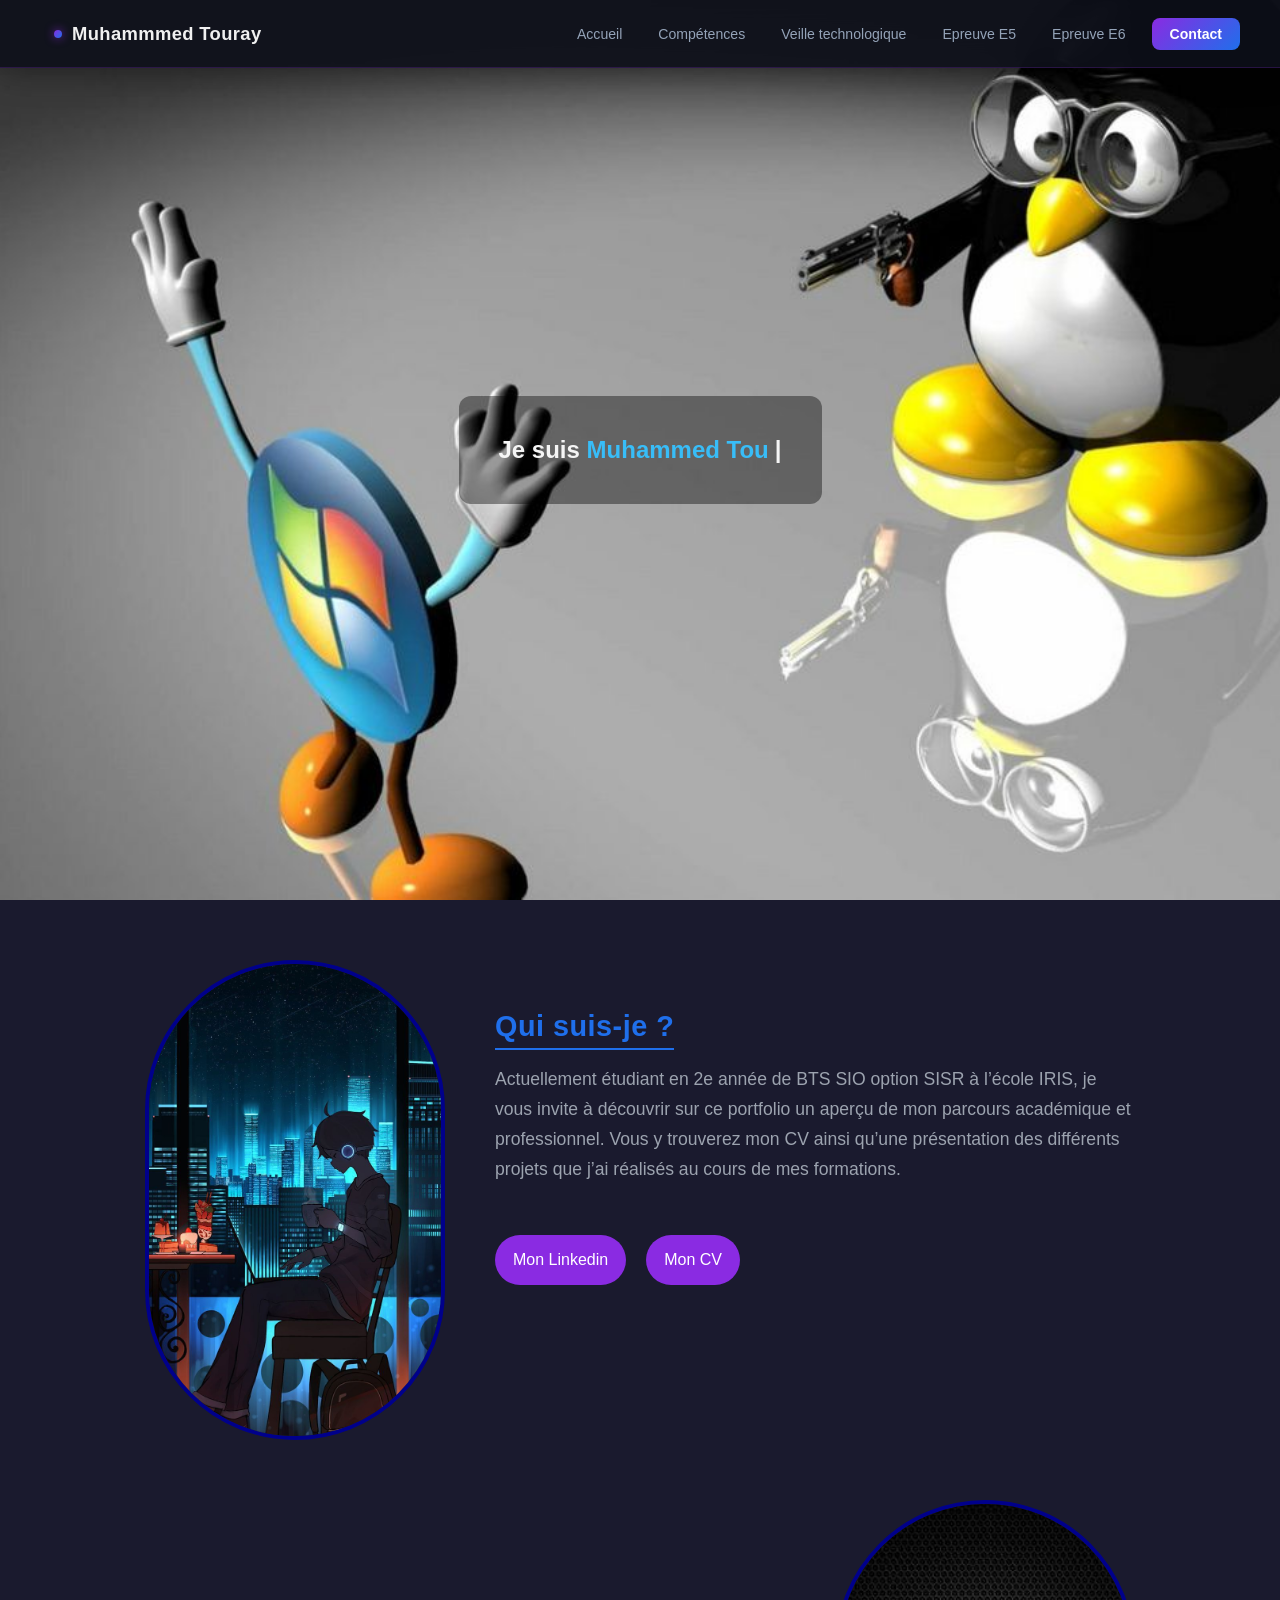
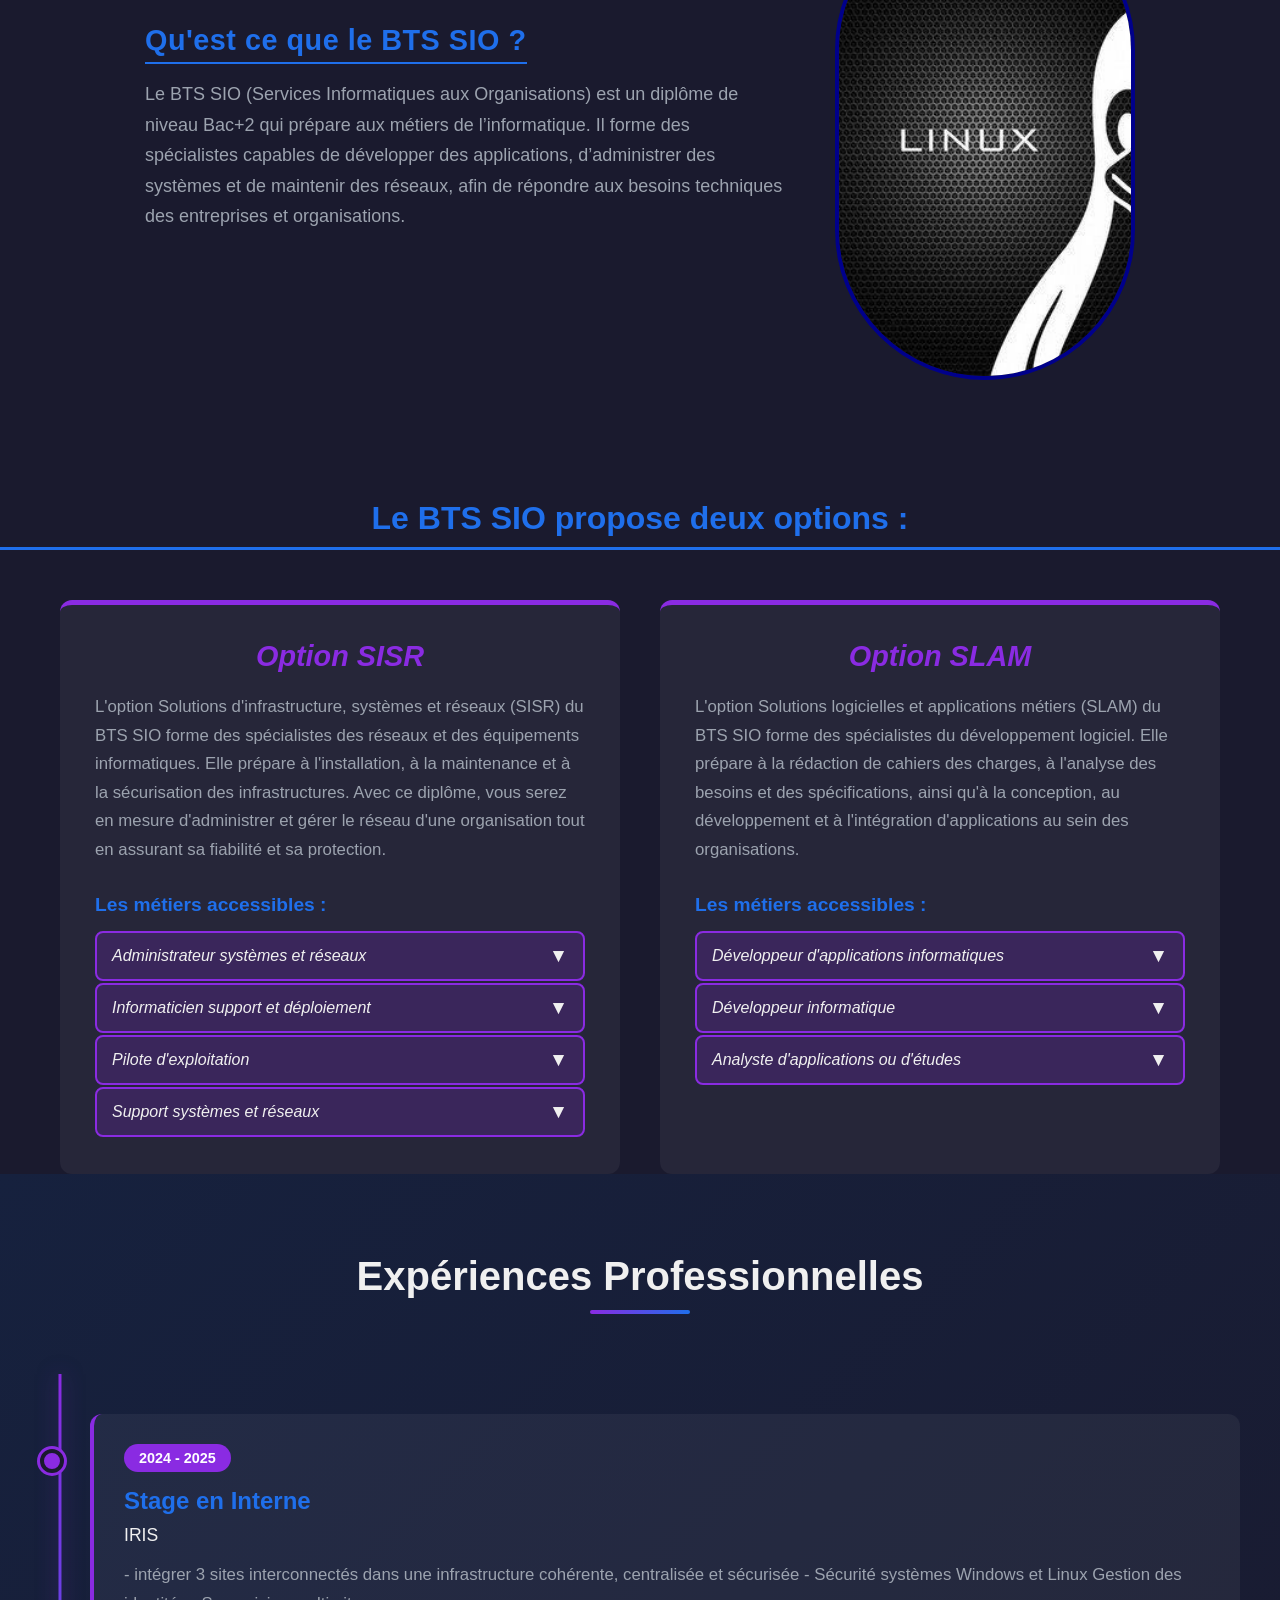
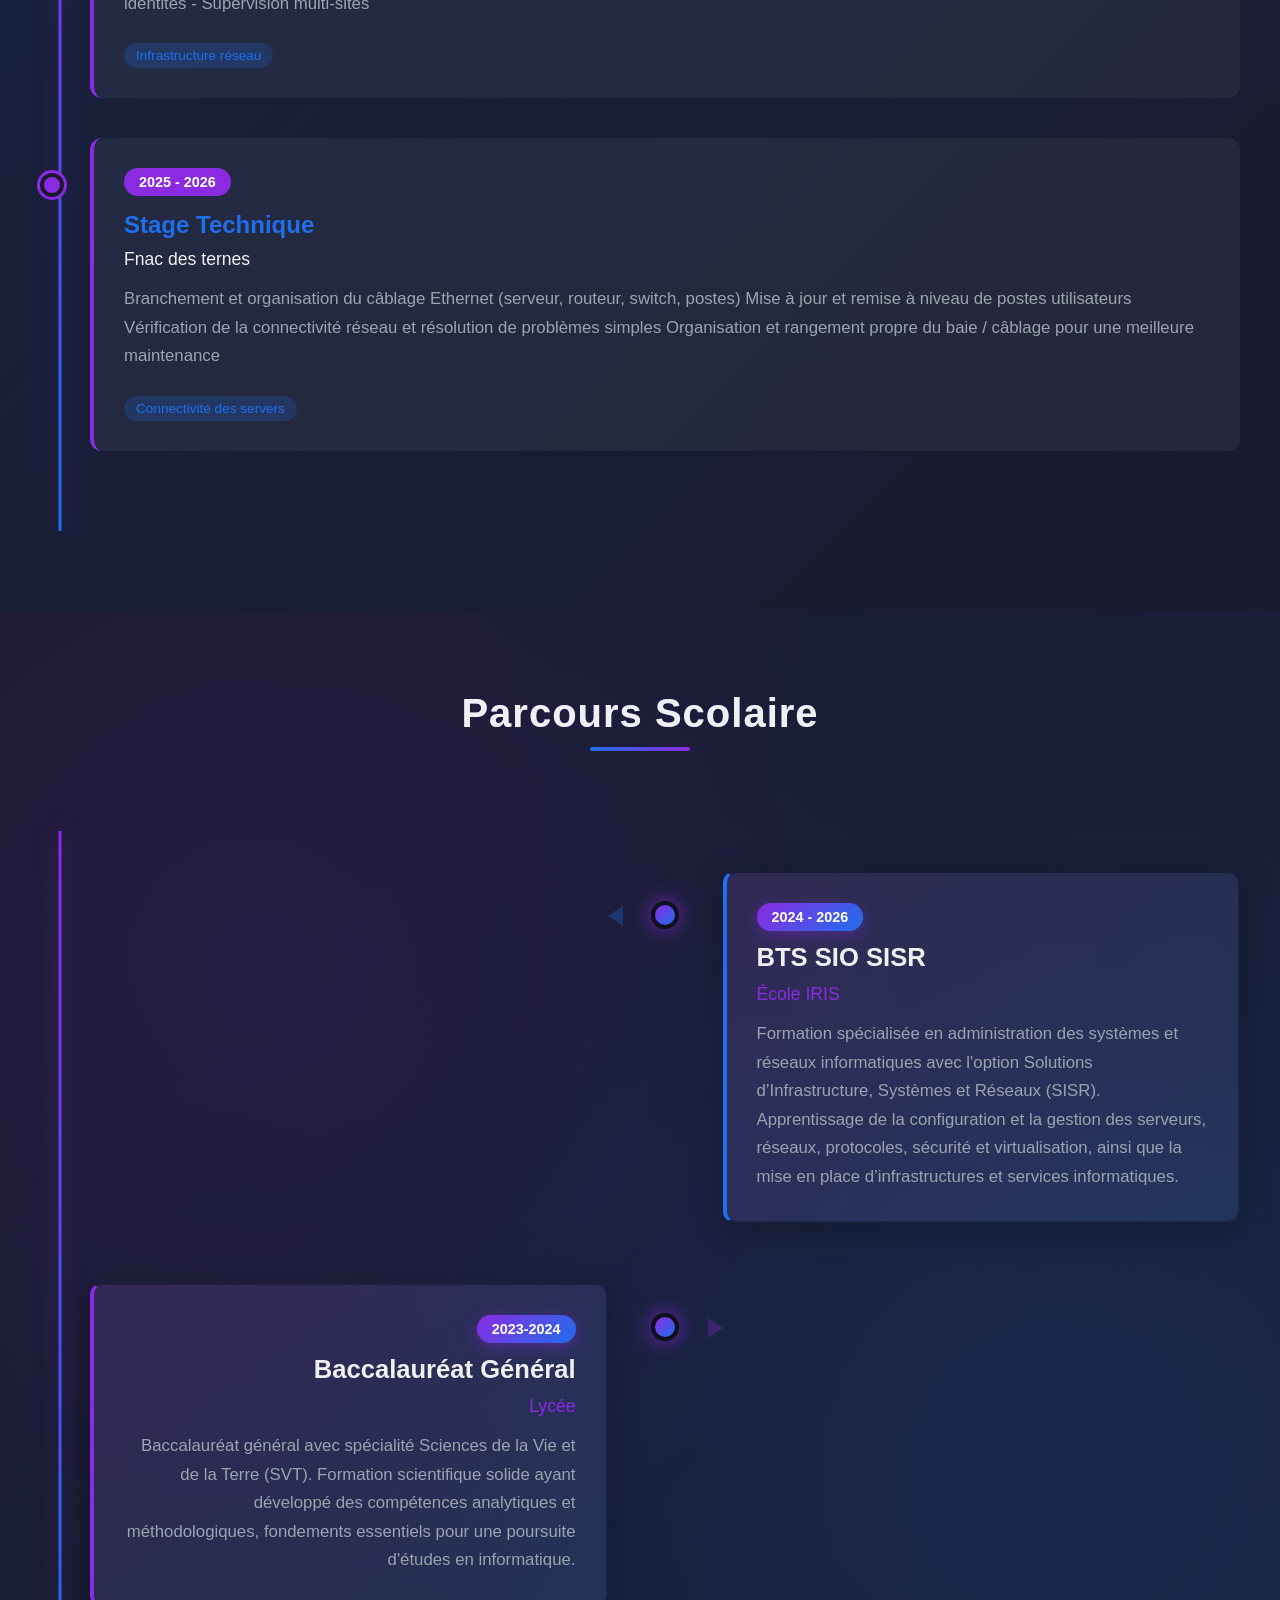
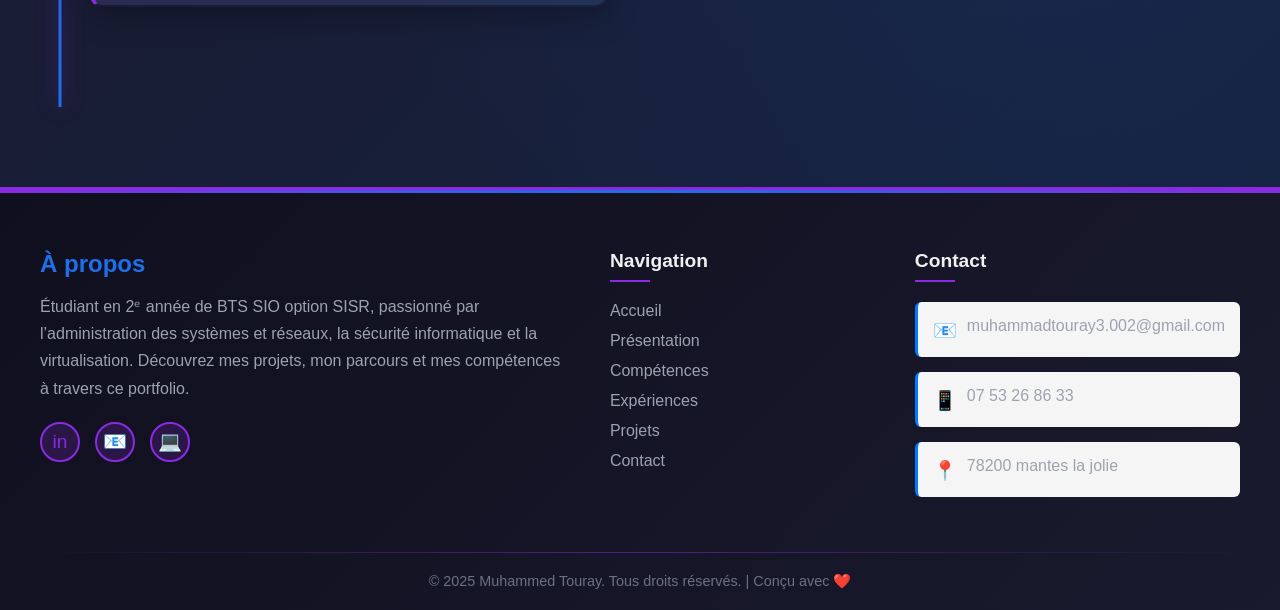
==== commit a920bb10: "j'ai adapté les navs pour toi" ====
--- a/index.html
+++ b/index.html
@@ -20,9 +20,9 @@
             <a href="index.html">Accueil</a>
             <a href="Competences.html">Compétences</a>
             <a href="Veille_technologique.html">Veille technologique</a>
-            <a href="Contact.html">Contact</a>
             <a href="projets.html">Epreuve E5</a>
             <a href="Realisation_pro.html">Epreuve E6</a>
+            <a href="Contact.html">Contact</a>
         </nav>
     </header>
 
